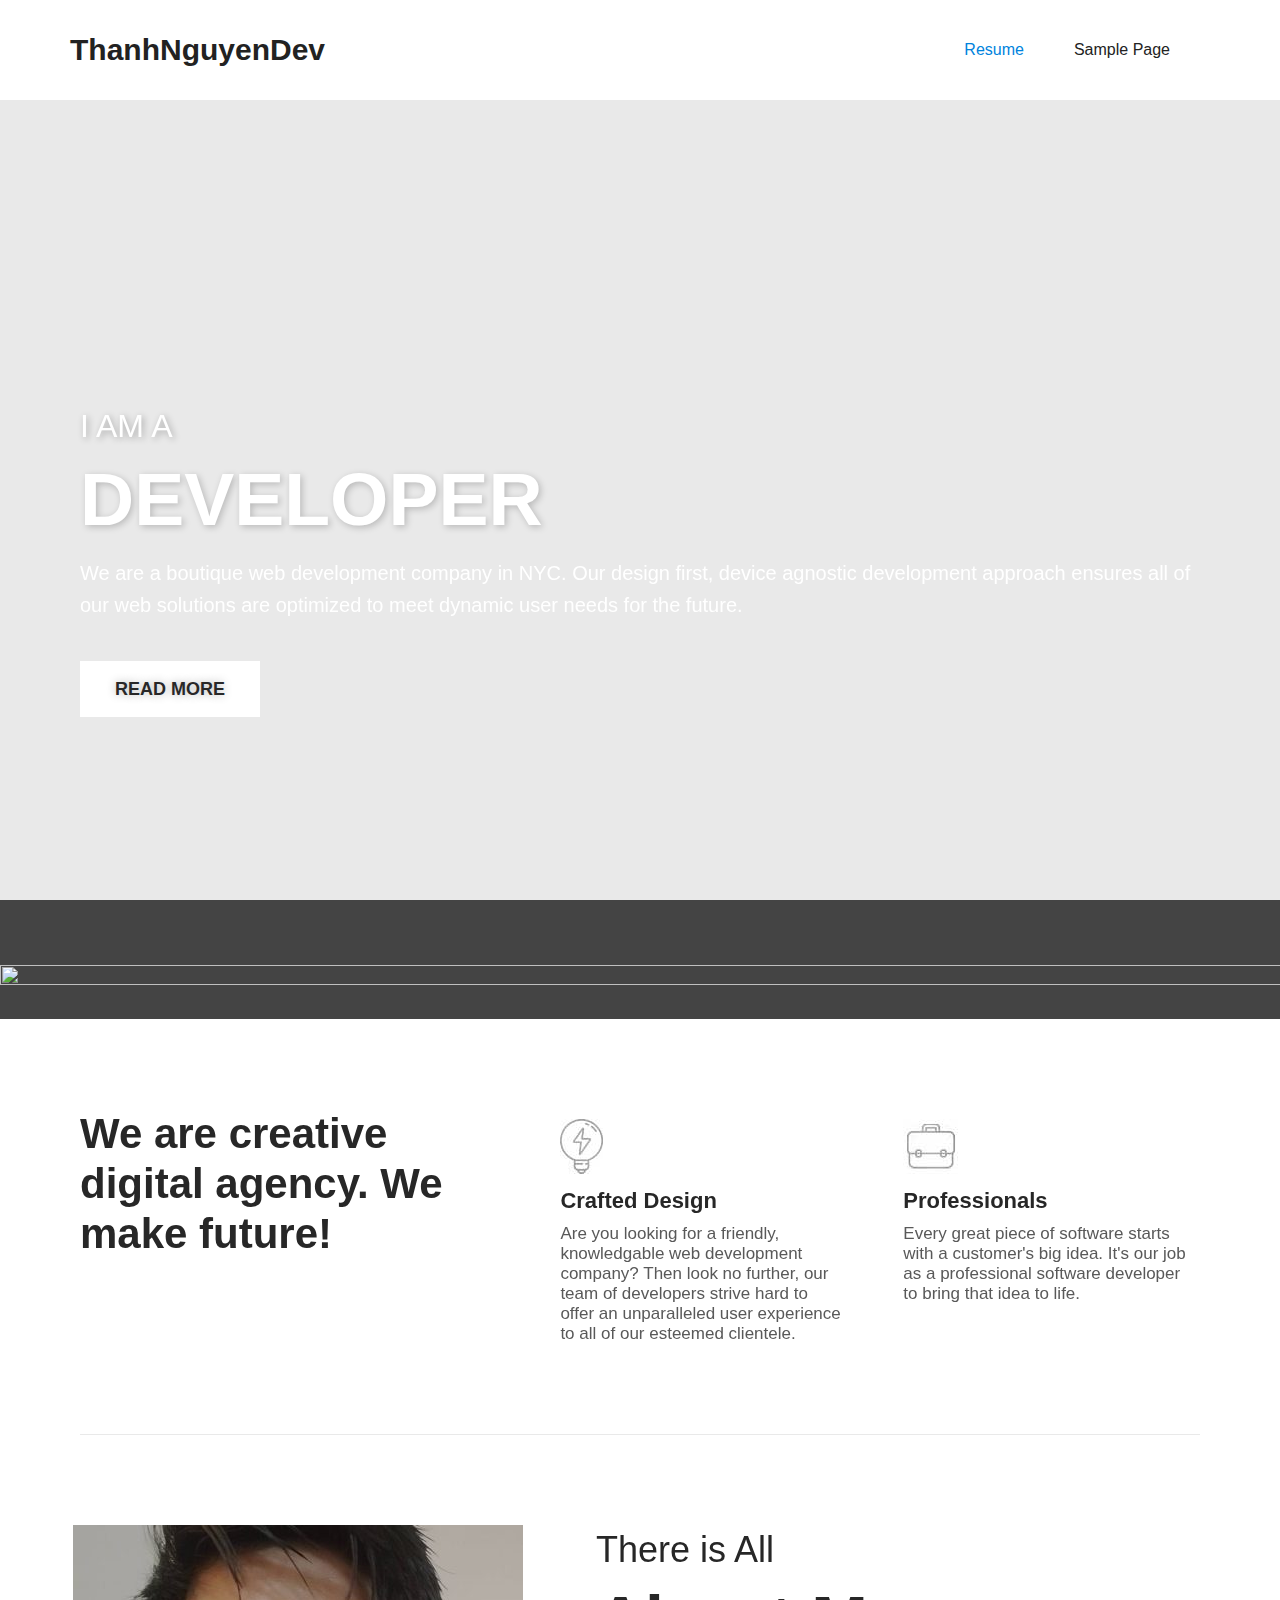
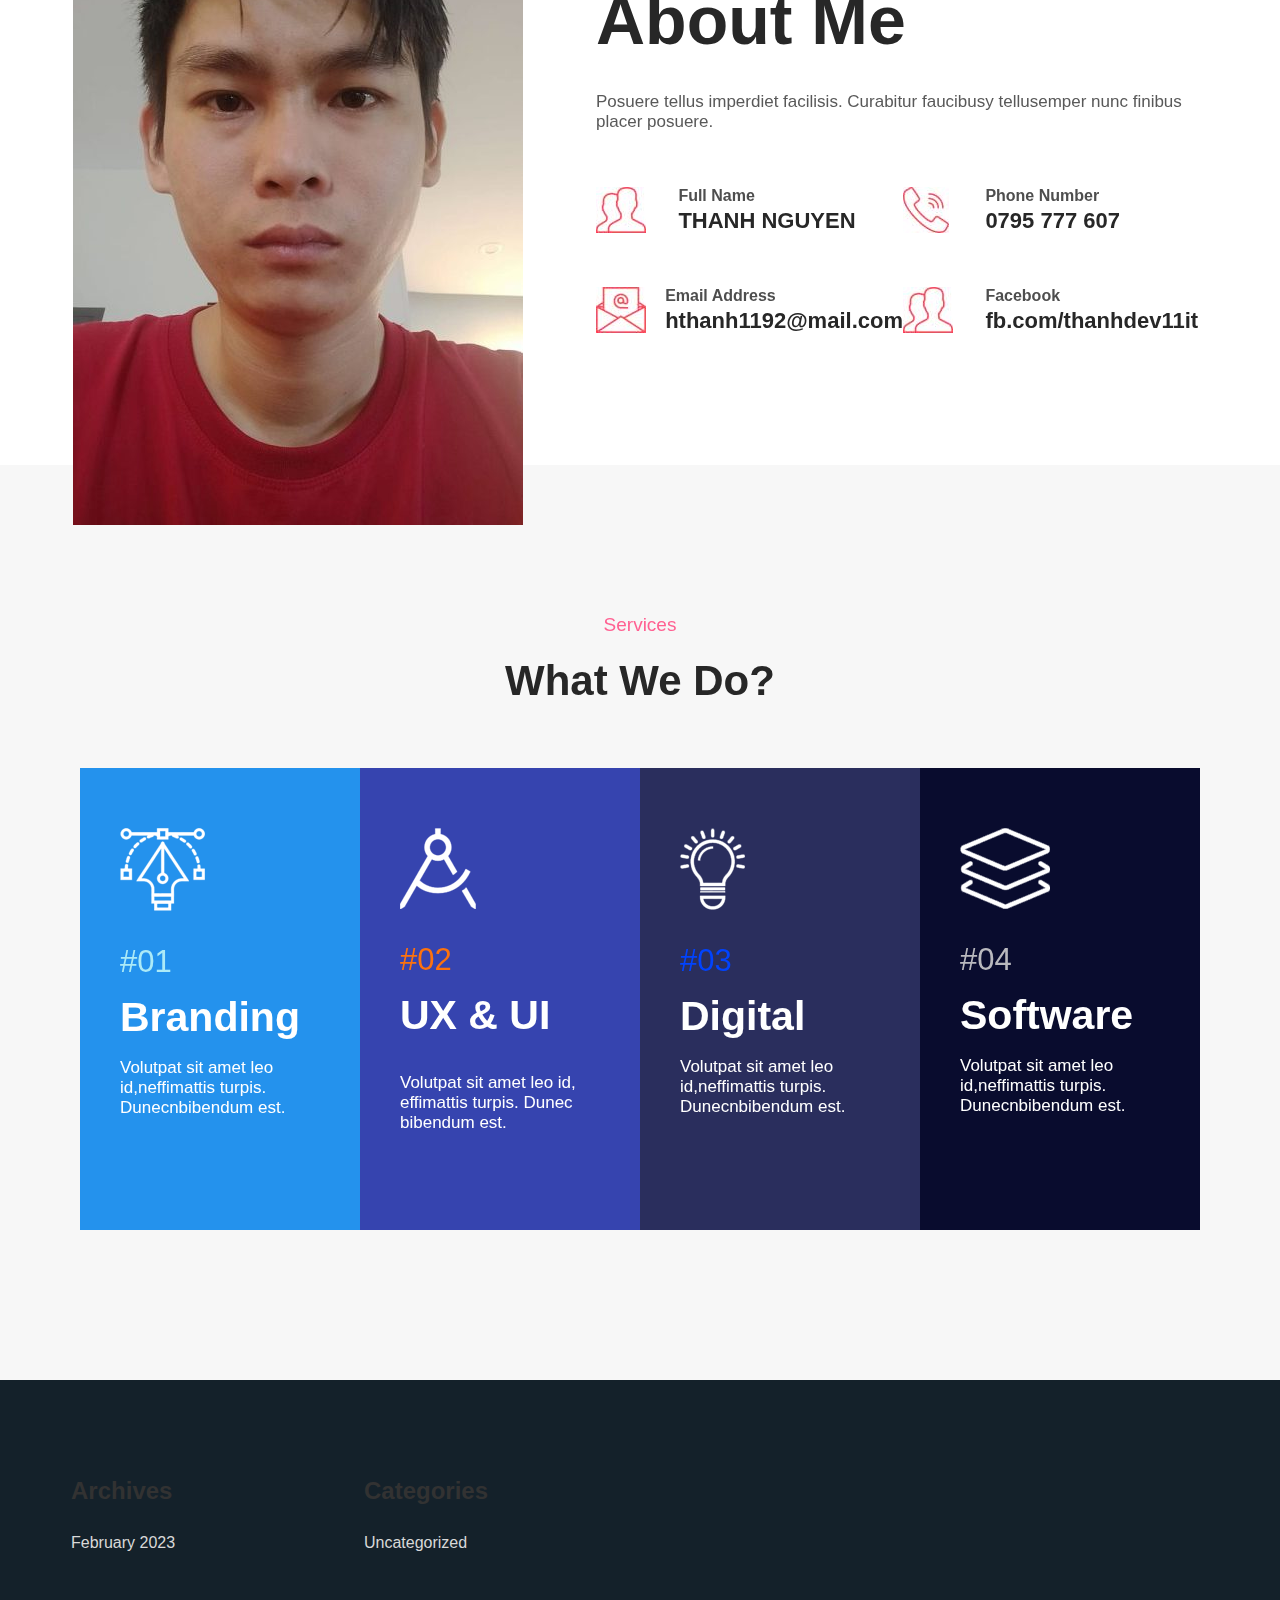
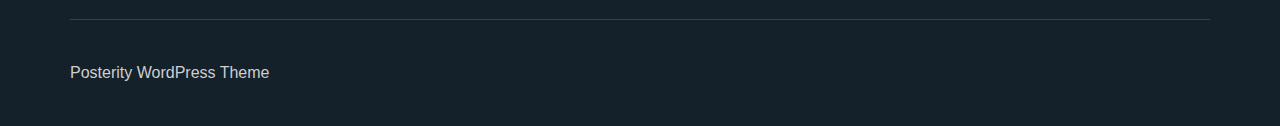
==== index.html @ 06caaecb "done" ====
<!DOCTYPE html>
<!-- saved from url=(0037)http://localhost:8080/nguyenhuuthanh/ -->
<html class="js wf-poppins-n4-active wf-active show-scroll mdl-js" lang="en-US"><!--<![endif]--><head><meta http-equiv="Content-Type" content="text/html; charset=UTF-8">


<meta name="viewport" content="width=device-width,initial-scale=1">
<meta http-equiv="X-UA-Compatible" content="IE=edge">
<link rel="profile" href="https://gmpg.org/xfn/11">
<title>ThanhNguyenDev</title>
<meta name="robots" content="max-image-preview:large">
<link href="https://fonts.gstatic.com/" crossorigin="" rel="preconnect">
<link rel="alternate" type="application/rss+xml" title="ThanhNguyenDev » Feed" href="http://localhost:8080/nguyenhuuthanh/feed/">
<link rel="alternate" type="application/rss+xml" title="ThanhNguyenDev » Comments Feed" href="http://localhost:8080/nguyenhuuthanh/comments/feed/">
<script src="./index_files/webfontloader.min.js" type="text/javascript" async=""></script><script type="text/javascript">
window._wpemojiSettings = {"baseUrl":"https:\/\/s.w.org\/images\/core\/emoji\/14.0.0\/72x72\/","ext":".png","svgUrl":"https:\/\/s.w.org\/images\/core\/emoji\/14.0.0\/svg\/","svgExt":".svg","source":{"concatemoji":"http:\/\/localhost:8080\/nguyenhuuthanh\/wp-includes\/js\/wp-emoji-release.min.js?ver=6.1.1"}};
/*! This file is auto-generated */
!function(e,a,t){var n,r,o,i=a.createElement("canvas"),p=i.getContext&&i.getContext("2d");function s(e,t){var a=String.fromCharCode,e=(p.clearRect(0,0,i.width,i.height),p.fillText(a.apply(this,e),0,0),i.toDataURL());return p.clearRect(0,0,i.width,i.height),p.fillText(a.apply(this,t),0,0),e===i.toDataURL()}function c(e){var t=a.createElement("script");t.src=e,t.defer=t.type="text/javascript",a.getElementsByTagName("head")[0].appendChild(t)}for(o=Array("flag","emoji"),t.supports={everything:!0,everythingExceptFlag:!0},r=0;r<o.length;r++)t.supports[o[r]]=function(e){if(p&&p.fillText)switch(p.textBaseline="top",p.font="600 32px Arial",e){case"flag":return s([127987,65039,8205,9895,65039],[127987,65039,8203,9895,65039])?!1:!s([55356,56826,55356,56819],[55356,56826,8203,55356,56819])&&!s([55356,57332,56128,56423,56128,56418,56128,56421,56128,56430,56128,56423,56128,56447],[55356,57332,8203,56128,56423,8203,56128,56418,8203,56128,56421,8203,56128,56430,8203,56128,56423,8203,56128,56447]);case"emoji":return!s([129777,127995,8205,129778,127999],[129777,127995,8203,129778,127999])}return!1}(o[r]),t.supports.everything=t.supports.everything&&t.supports[o[r]],"flag"!==o[r]&&(t.supports.everythingExceptFlag=t.supports.everythingExceptFlag&&t.supports[o[r]]);t.supports.everythingExceptFlag=t.supports.everythingExceptFlag&&!t.supports.flag,t.DOMReady=!1,t.readyCallback=function(){t.DOMReady=!0},t.supports.everything||(n=function(){t.readyCallback()},a.addEventListener?(a.addEventListener("DOMContentLoaded",n,!1),e.addEventListener("load",n,!1)):(e.attachEvent("onload",n),a.attachEvent("onreadystatechange",function(){"complete"===a.readyState&&t.readyCallback()})),(e=t.source||{}).concatemoji?c(e.concatemoji):e.wpemoji&&e.twemoji&&(c(e.twemoji),c(e.wpemoji)))}(window,document,window._wpemojiSettings);
</script><script src="./index_files/wp-emoji-release.min.js" type="text/javascript" defer=""></script>
<style type="text/css">
img.wp-smiley,
img.emoji {
	display: inline !important;
	border: none !important;
	box-shadow: none !important;
	height: 1em !important;
	width: 1em !important;
	margin: 0 0.07em !important;
	vertical-align: -0.1em !important;
	background: none !important;
	padding: 0 !important;
}
</style>
	<link rel="stylesheet" id="wp-block-library-css" href="./index_files/style.min.css" type="text/css" media="all">
<link rel="stylesheet" id="classic-theme-styles-css" href="./index_files/classic-themes.min.css" type="text/css" media="all">
<style id="global-styles-inline-css" type="text/css">
body{--wp--preset--color--black: #000000;--wp--preset--color--cyan-bluish-gray: #abb8c3;--wp--preset--color--white: #ffffff;--wp--preset--color--pale-pink: #f78da7;--wp--preset--color--vivid-red: #cf2e2e;--wp--preset--color--luminous-vivid-orange: #ff6900;--wp--preset--color--luminous-vivid-amber: #fcb900;--wp--preset--color--light-green-cyan: #7bdcb5;--wp--preset--color--vivid-green-cyan: #00d084;--wp--preset--color--pale-cyan-blue: #8ed1fc;--wp--preset--color--vivid-cyan-blue: #0693e3;--wp--preset--color--vivid-purple: #9b51e0;--wp--preset--gradient--vivid-cyan-blue-to-vivid-purple: linear-gradient(135deg,rgba(6,147,227,1) 0%,rgb(155,81,224) 100%);--wp--preset--gradient--light-green-cyan-to-vivid-green-cyan: linear-gradient(135deg,rgb(122,220,180) 0%,rgb(0,208,130) 100%);--wp--preset--gradient--luminous-vivid-amber-to-luminous-vivid-orange: linear-gradient(135deg,rgba(252,185,0,1) 0%,rgba(255,105,0,1) 100%);--wp--preset--gradient--luminous-vivid-orange-to-vivid-red: linear-gradient(135deg,rgba(255,105,0,1) 0%,rgb(207,46,46) 100%);--wp--preset--gradient--very-light-gray-to-cyan-bluish-gray: linear-gradient(135deg,rgb(238,238,238) 0%,rgb(169,184,195) 100%);--wp--preset--gradient--cool-to-warm-spectrum: linear-gradient(135deg,rgb(74,234,220) 0%,rgb(151,120,209) 20%,rgb(207,42,186) 40%,rgb(238,44,130) 60%,rgb(251,105,98) 80%,rgb(254,248,76) 100%);--wp--preset--gradient--blush-light-purple: linear-gradient(135deg,rgb(255,206,236) 0%,rgb(152,150,240) 100%);--wp--preset--gradient--blush-bordeaux: linear-gradient(135deg,rgb(254,205,165) 0%,rgb(254,45,45) 50%,rgb(107,0,62) 100%);--wp--preset--gradient--luminous-dusk: linear-gradient(135deg,rgb(255,203,112) 0%,rgb(199,81,192) 50%,rgb(65,88,208) 100%);--wp--preset--gradient--pale-ocean: linear-gradient(135deg,rgb(255,245,203) 0%,rgb(182,227,212) 50%,rgb(51,167,181) 100%);--wp--preset--gradient--electric-grass: linear-gradient(135deg,rgb(202,248,128) 0%,rgb(113,206,126) 100%);--wp--preset--gradient--midnight: linear-gradient(135deg,rgb(2,3,129) 0%,rgb(40,116,252) 100%);--wp--preset--duotone--dark-grayscale: url('#wp-duotone-dark-grayscale');--wp--preset--duotone--grayscale: url('#wp-duotone-grayscale');--wp--preset--duotone--purple-yellow: url('#wp-duotone-purple-yellow');--wp--preset--duotone--blue-red: url('#wp-duotone-blue-red');--wp--preset--duotone--midnight: url('#wp-duotone-midnight');--wp--preset--duotone--magenta-yellow: url('#wp-duotone-magenta-yellow');--wp--preset--duotone--purple-green: url('#wp-duotone-purple-green');--wp--preset--duotone--blue-orange: url('#wp-duotone-blue-orange');--wp--preset--font-size--small: 13px;--wp--preset--font-size--medium: 20px;--wp--preset--font-size--large: 36px;--wp--preset--font-size--x-large: 42px;--wp--preset--spacing--20: 0.44rem;--wp--preset--spacing--30: 0.67rem;--wp--preset--spacing--40: 1rem;--wp--preset--spacing--50: 1.5rem;--wp--preset--spacing--60: 2.25rem;--wp--preset--spacing--70: 3.38rem;--wp--preset--spacing--80: 5.06rem;}:where(.is-layout-flex){gap: 0.5em;}body .is-layout-flow > .alignleft{float: left;margin-inline-start: 0;margin-inline-end: 2em;}body .is-layout-flow > .alignright{float: right;margin-inline-start: 2em;margin-inline-end: 0;}body .is-layout-flow > .aligncenter{margin-left: auto !important;margin-right: auto !important;}body .is-layout-constrained > .alignleft{float: left;margin-inline-start: 0;margin-inline-end: 2em;}body .is-layout-constrained > .alignright{float: right;margin-inline-start: 2em;margin-inline-end: 0;}body .is-layout-constrained > .aligncenter{margin-left: auto !important;margin-right: auto !important;}body .is-layout-constrained > :where(:not(.alignleft):not(.alignright):not(.alignfull)){max-width: var(--wp--style--global--content-size);margin-left: auto !important;margin-right: auto !important;}body .is-layout-constrained > .alignwide{max-width: var(--wp--style--global--wide-size);}body .is-layout-flex{display: flex;}body .is-layout-flex{flex-wrap: wrap;align-items: center;}body .is-layout-flex > *{margin: 0;}:where(.wp-block-columns.is-layout-flex){gap: 2em;}.has-black-color{color: var(--wp--preset--color--black) !important;}.has-cyan-bluish-gray-color{color: var(--wp--preset--color--cyan-bluish-gray) !important;}.has-white-color{color: var(--wp--preset--color--white) !important;}.has-pale-pink-color{color: var(--wp--preset--color--pale-pink) !important;}.has-vivid-red-color{color: var(--wp--preset--color--vivid-red) !important;}.has-luminous-vivid-orange-color{color: var(--wp--preset--color--luminous-vivid-orange) !important;}.has-luminous-vivid-amber-color{color: var(--wp--preset--color--luminous-vivid-amber) !important;}.has-light-green-cyan-color{color: var(--wp--preset--color--light-green-cyan) !important;}.has-vivid-green-cyan-color{color: var(--wp--preset--color--vivid-green-cyan) !important;}.has-pale-cyan-blue-color{color: var(--wp--preset--color--pale-cyan-blue) !important;}.has-vivid-cyan-blue-color{color: var(--wp--preset--color--vivid-cyan-blue) !important;}.has-vivid-purple-color{color: var(--wp--preset--color--vivid-purple) !important;}.has-black-background-color{background-color: var(--wp--preset--color--black) !important;}.has-cyan-bluish-gray-background-color{background-color: var(--wp--preset--color--cyan-bluish-gray) !important;}.has-white-background-color{background-color: var(--wp--preset--color--white) !important;}.has-pale-pink-background-color{background-color: var(--wp--preset--color--pale-pink) !important;}.has-vivid-red-background-color{background-color: var(--wp--preset--color--vivid-red) !important;}.has-luminous-vivid-orange-background-color{background-color: var(--wp--preset--color--luminous-vivid-orange) !important;}.has-luminous-vivid-amber-background-color{background-color: var(--wp--preset--color--luminous-vivid-amber) !important;}.has-light-green-cyan-background-color{background-color: var(--wp--preset--color--light-green-cyan) !important;}.has-vivid-green-cyan-background-color{background-color: var(--wp--preset--color--vivid-green-cyan) !important;}.has-pale-cyan-blue-background-color{background-color: var(--wp--preset--color--pale-cyan-blue) !important;}.has-vivid-cyan-blue-background-color{background-color: var(--wp--preset--color--vivid-cyan-blue) !important;}.has-vivid-purple-background-color{background-color: var(--wp--preset--color--vivid-purple) !important;}.has-black-border-color{border-color: var(--wp--preset--color--black) !important;}.has-cyan-bluish-gray-border-color{border-color: var(--wp--preset--color--cyan-bluish-gray) !important;}.has-white-border-color{border-color: var(--wp--preset--color--white) !important;}.has-pale-pink-border-color{border-color: var(--wp--preset--color--pale-pink) !important;}.has-vivid-red-border-color{border-color: var(--wp--preset--color--vivid-red) !important;}.has-luminous-vivid-orange-border-color{border-color: var(--wp--preset--color--luminous-vivid-orange) !important;}.has-luminous-vivid-amber-border-color{border-color: var(--wp--preset--color--luminous-vivid-amber) !important;}.has-light-green-cyan-border-color{border-color: var(--wp--preset--color--light-green-cyan) !important;}.has-vivid-green-cyan-border-color{border-color: var(--wp--preset--color--vivid-green-cyan) !important;}.has-pale-cyan-blue-border-color{border-color: var(--wp--preset--color--pale-cyan-blue) !important;}.has-vivid-cyan-blue-border-color{border-color: var(--wp--preset--color--vivid-cyan-blue) !important;}.has-vivid-purple-border-color{border-color: var(--wp--preset--color--vivid-purple) !important;}.has-vivid-cyan-blue-to-vivid-purple-gradient-background{background: var(--wp--preset--gradient--vivid-cyan-blue-to-vivid-purple) !important;}.has-light-green-cyan-to-vivid-green-cyan-gradient-background{background: var(--wp--preset--gradient--light-green-cyan-to-vivid-green-cyan) !important;}.has-luminous-vivid-amber-to-luminous-vivid-orange-gradient-background{background: var(--wp--preset--gradient--luminous-vivid-amber-to-luminous-vivid-orange) !important;}.has-luminous-vivid-orange-to-vivid-red-gradient-background{background: var(--wp--preset--gradient--luminous-vivid-orange-to-vivid-red) !important;}.has-very-light-gray-to-cyan-bluish-gray-gradient-background{background: var(--wp--preset--gradient--very-light-gray-to-cyan-bluish-gray) !important;}.has-cool-to-warm-spectrum-gradient-background{background: var(--wp--preset--gradient--cool-to-warm-spectrum) !important;}.has-blush-light-purple-gradient-background{background: var(--wp--preset--gradient--blush-light-purple) !important;}.has-blush-bordeaux-gradient-background{background: var(--wp--preset--gradient--blush-bordeaux) !important;}.has-luminous-dusk-gradient-background{background: var(--wp--preset--gradient--luminous-dusk) !important;}.has-pale-ocean-gradient-background{background: var(--wp--preset--gradient--pale-ocean) !important;}.has-electric-grass-gradient-background{background: var(--wp--preset--gradient--electric-grass) !important;}.has-midnight-gradient-background{background: var(--wp--preset--gradient--midnight) !important;}.has-small-font-size{font-size: var(--wp--preset--font-size--small) !important;}.has-medium-font-size{font-size: var(--wp--preset--font-size--medium) !important;}.has-large-font-size{font-size: var(--wp--preset--font-size--large) !important;}.has-x-large-font-size{font-size: var(--wp--preset--font-size--x-large) !important;}
.wp-block-navigation a:where(:not(.wp-element-button)){color: inherit;}
:where(.wp-block-columns.is-layout-flex){gap: 2em;}
.wp-block-pullquote{font-size: 1.5em;line-height: 1.6;}
</style>
<link rel="stylesheet" id="templaters-css" href="./index_files/templaters.css" type="text/css" media="all">
<link rel="stylesheet" id="elementor-icons-css" href="./index_files/elementor-icons.min.css" type="text/css" media="all">
<link rel="stylesheet" id="elementor-frontend-css" href="./index_files/frontend-lite.min.css" type="text/css" media="all">
<link rel="stylesheet" id="swiper-css" href="./index_files/swiper.min.css" type="text/css" media="all">
<link rel="stylesheet" id="elementor-post-5-css" href="./index_files/post-5.css" type="text/css" media="all">
<link rel="stylesheet" id="elementor-global-css" href="./index_files/global.css" type="text/css" media="all">
<link rel="stylesheet" id="elementor-post-21-css" href="./index_files/post-21.css" type="text/css" media="all">
<link rel="stylesheet" id="jquery-lightgallery-transitions-css" href="./index_files/lg-transitions.min.css" type="text/css" media="all">
<link rel="stylesheet" id="jquery-lightgallery-css" href="./index_files/lightgallery.min.css" type="text/css" media="all">
<link rel="stylesheet" id="font-awesome-css" href="./index_files/font-awesome.min.css" type="text/css" media="all">
<link rel="stylesheet" id="a13-icomoon-css" href="./index_files/icomoon.css" type="text/css" media="all">
<link rel="stylesheet" id="posterity-a13-main-style-css" href="./index_files/style.css" type="text/css" media="all">
<style id="posterity-a13-user-css-inline-css" type="text/css">
#preloader{background-image:none;background-size:cover;background-repeat:no-repeat;background-position:50% 50%}.indicator .pace-activity{display:block;position:absolute;z-index:2000;top:0;left:50%;margin-left:-40px;width:80px;height:80px;transition:transform 0.3s}.indicator .pace-activity:before,.indicator .pace-activity:after{position:absolute;top:0;left:50%;display:block;border:5px solid transparent;border-radius:50%;content:''}.indicator .pace-activity:before{margin-left:-40px;width:80px;height:80px;border-right-color:rgba(0,131,221,1);border-left-color:rgba(0,131,221,1);-webkit-animation:pace-rotation 3s linear infinite;animation:pace-rotation 3s linear infinite}.indicator .pace-activity:after{top:20px;margin-left:-20px;width:40px;height:40px;border-top-color:rgba(0,131,221,1);border-bottom-color:rgba(0,131,221,1);-webkit-animation:pace-rotation 1s linear infinite;animation:pace-rotation 1s linear infinite}@-webkit-keyframes pace-rotation{0%{-webkit-transform:rotate(0deg)}100%{-webkit-transform:rotate(359deg)}}@keyframes pace-rotation{0%{transform:rotate(0deg)}100%{transform:rotate(359deg)}}a{color:rgba(31,31,31,1)}a:hover{color:rgba(86,86,86,1)}body{cursor:auto}.page-background{background-color:#e9e9e9;background-image:none;background-size:cover;background-repeat:no-repeat;background-position:50% 50%}.default404 .page-background{background-image:none}.password-protected .page-background{background-image:none}#basket-menu{background-color:rgba(255,255,255,1)}#basket-menu,#basket-menu .widget{font-size:13px}#side-menu{background-color:rgba(255,255,255,1)}#side-menu,#side-menu .widget{font-size:12px}.site-layout-boxed #mid{}.theme-borders div{}.lg-backdrop{}.lg-toolbar,.lg-sub-html .customHtml h4,.lg-sub-html .customHtml .description,.lg-actions .lg-next,.lg-actions .lg-prev{}.lg-toolbar .lg-icon,.lg-actions .lg-next,.lg-actions .lg-prev{}.lg-toolbar .lg-icon:hover,.lg-actions .lg-next:hover,.lg-actions .lg-prev:hover{}#lg-counter,.lg-sub-html,.customHtml > h4{}.lg-outer .lg-thumb-outer,.lg-outer .lg-toogle-thumb{}.lg-outer .lg-thumb-item{}.lg-outer .lg-thumb-item:hover{}h1,h2,h3,h4,h5,h6,h1 a,h2 a,h3 a,h4 a,h5 a,h6 a,.page-title,.widget .title{color:rgba(50,50,50,1);font-family:Poppins,sans-serif;letter-spacing:normal;word-spacing:normal;font-weight:bold;text-transform:none}h1 a:hover,h2 a:hover,h3 a:hover,h4 a:hover,h5 a:hover,h6 a:hover,.post .post-title a:hover,.post a.post-title:hover{color:rgba(100,100,100,1)}input[type="submit"],form button,.posts-nav a span,.woocommerce #respond input#submit,.woocommerce a.button,.woocommerce button.button,.woocommerce input.button,ul.products .product-meta .product_name{font-family:Poppins,sans-serif;letter-spacing:normal;word-spacing:normal}ul.top-menu,#menu-overlay{font-family:Poppins,sans-serif}ul.top-menu li,#menu-overlay li{letter-spacing:normal;word-spacing:normal}html,input,select,textarea{font-family:Poppins,sans-serif;letter-spacing:normal;word-spacing:normal}#header-tools .tool,#header-tools .tool a{color:rgba(34,34,34,1)}#header-tools .tool:hover,#header-tools .tool a:hover,#header-tools .tool.highlight,#header-tools .tool.active{color:rgba(0,131,221,1)}.tools_button{font-size:12px;font-weight:bold;color:rgba(34,34,34,1);background-color:rgba(0,0,0,0)}.tools_button:hover{color:rgba(0,131,221,1);background-color:rgba(0,0,0,0)}#header-tools .languages{background-color:rgba(255,255,255,1)}.hamburger i,.hamburger i::before,.hamburger i::after{background-color:rgba(34,34,34,1)}.hamburger.active i,.hamburger.active i::before,.hamburger.active i::after,.hamburger:hover i,.hamburger:hover i::before,.hamburger:hover i::after{background-color:rgba(0,131,221,1)}#header-tools #mobile-menu-opener{}#header-tools #basket-menu-switch{}#header-tools #search-button{}#header-tools #side-menu-switch{}#header-tools #menu-overlay-switch{}#header{background-color:rgba(255,255,255,1);box-shadow:none;background-image:none}#header:hover{background-color:rgba(255,255,255,1)}#header.a13-horizontal{border-bottom:none}.header-type-multi_line .bottom-head{background-color:rgba(255,255,255,1)}.header-horizontal #header .head,.top-bar-container .top-bar{}#header.a13-horizontal,.top-bar-container,.header-type-multi_line .bottom-head{border-color:rgba(58,58,58,0.06)}.a13-horizontal #header-tools::before,.a13-horizontal .head .socials::before,.top-bar .language-switcher li::before{background-color:rgba(58,58,58,0.06)}a.logo{color:rgba(34,34,34,1);font-size:30px;font-weight:bold;font-family:Poppins,sans-serif;letter-spacing:normal;word-spacing:normal;padding-top:30px;padding-bottom:30px}a.logo img{}a.normal-logo{}a.logo:hover{color:rgba(34,34,34,1)}a.logo.image-logo{opacity:1.00}a.logo.image-logo:hover{opacity:0.50;}.header-horizontal .logo-container{}.header-variant-one_line_centered .logo-container,.header-horizontal .logo-container a.logo{}.header-variant-one_line_centered.sticky-values .logo-container.shield{-webkit-transform:translate(-50%,-%);-ms-transform:translate(-50%,-%);transform:translate(-50%,-%)}.header-variant-one_line_centered.sticky-hide .logo-container.shield,.header-variant-one_line_centered.hide-until-scrolled-to .logo-container.shield{-webkit-transform:translate(-50%,-102%);-ms-transform:translate(-50%,-102%);transform:translate(-50%,-102%)}.header-variant-one_line_centered .logo-container.shield:hover{-webkit-transform:translate(-50%,0);-ms-transform:translate(-50%,0);transform:translate(-50%,0)}.header-variant-one_line_centered .menu-cell{width:70%}.header-variant-one_line_centered .socials-cell,.header-variant-one_line_centered .tools-cell{width:15%}.header-variant-one_line_centered .menu-cell .top-menu{width:50%;width:calc(50% - 100px)}.header-variant-one_line_centered .logo-container.shield{padding-left:0;padding-right:0}.header-variant-one_line_centered .logo-container .scaling-svg-container path{}@media only screen and (max-width:1024px){a.logo{padding-top:15px;padding-bottom:15px}.header-horizontal .logo-container{}	.header-variant-one_line_centered .logo-container,.header-horizontal .logo-container a.logo{}	.header-variant-one_line_centered .logo-container.shield,.header-variant-one_line_centered.sticky-values .logo-container.shield{-webkit-transform:translate(-50%,-%);-ms-transform:translate(-50%,-%);transform:translate(-50%,-%)}.header-variant-one_line_centered.sticky-hide .logo-container.shield,.mobile-menu-open .header-variant-one_line_centered .logo-container.shield,.header-variant-one_line_centered.hide-until-scrolled-to .logo-container.shield{-webkit-transform:translate(-50%,-102%);-ms-transform:translate(-50%,-102%);transform:translate(-50%,-102%)}.header-variant-one_line_centered .logo-container.shield:hover{-webkit-transform:translate(-50%,0);-ms-transform:translate(-50%,0);transform:translate(-50%,0)}.header-variant-one_line_centered .menu-cell{}	.header-variant-one_line_centered .menu-cell .top-menu{width:50%;width:calc(50% - 100px)}}.top-menu ul{background-color:rgba(255,255,255,1);background-color:rgba(255,255,255,1);background-color:rgba(255,255,255,1)}.mega-menu > ul > li::before{background-color:rgba(240,240,240,1)}.top-menu > li > a,.top-menu > li > span.title,.top-menu .mega-menu > ul > li > span.title,.top-menu .mega-menu > ul > li > a{font-size:16px;font-weight:normal;text-transform:none}.top-menu li a,.top-menu li span.title{color:rgba(34,34,34,1)}.top-menu i.sub-mark{color:rgba(34,34,34,1)}.top-menu > li:hover,.top-menu > li.open,.top-menu > li.current-menu-item,.top-menu > li.current-menu-ancestor{background-color:rgba(0,0,0,0);}.top-menu > li > a:hover,.top-menu > li.menu-parent-item:hover > span.title,.top-menu > li.open > a,.top-menu > li.open > span.title,.top-menu > li.current_page_item > a,.top-menu > li.current_page_item > span.title,.top-menu > li.current-menu-item > a,.top-menu > li.current-menu-ancestor > a,.top-menu > li.current-menu-item > span.title,.top-menu > li.current-menu-ancestor > span.title,.menu-container:focus{color:rgba(0,131,221,1)}.top-menu li.menu-parent-item:hover > span.title + i.sub-mark,.top-menu i.sub-mark:hover,.top-menu li.open > i.sub-mark{color:rgba(0,131,221,1)}.top-menu.with-effect > li > a span::before,.top-menu.with-effect > li > a span::after,.top-menu.with-effect > li > span.title span::before,.top-menu.with-effect > li > span.title span::after,.top-menu.with-effect > li > a em::before,.top-menu.with-effect > li > a em::after,.top-menu.with-effect > li > span.title em::before,.top-menu.with-effect > li > span.title em::after{background-color:rgba(0,131,221,1)}.top-menu .mega-menu > ul > li > span.title,.top-menu .mega-menu > ul > li > a{color:rgba(153,153,153,1)}.top-menu .mega-menu > ul > li:hover > span.title,.top-menu .mega-menu > ul > li:hover > a,.top-menu .mega-menu > ul > li.current-menu-item > span.title,.top-menu .mega-menu > ul > li.current-menu-item > a,.top-menu .mega-menu > ul > li.current-menu-ancestor > span.title,.top-menu .mega-menu > ul > li.current-menu-ancestor > a{color:rgba(0,131,221,1)}.top-menu li li a,.top-menu li li span.title{font-size:16px;font-weight:normal;text-transform:none;color:rgba(153,153,153,1)}.top-menu li li:hover > a,.top-menu li li:hover > span.title,.top-menu li li.menu-parent-item:hover > span.title,.top-menu li li.open > a,.top-menu li li.open > span.title,.top-menu li li.current-menu-item > a,.top-menu li li.current-menu-ancestor > a,.top-menu li li.current-menu-item > span.title,.top-menu li li.current-menu-ancestor > span.title{color:rgba(0,131,221,1);}.top-menu li li i.sub-mark{color:rgba(153,153,153,1)}.top-menu li li.menu-parent-item:hover > span.title + i.sub-mark,.top-menu li li i.sub-mark:hover,.top-menu li li.open > i.sub-mark{color:rgba(0,131,221,1)}@media only screen and (max-width:1024px){.mobile-menu .navigation-bar .menu-container{background-color:rgba(245,245,245,1)}.header-vertical .logo-container .logo{}}@media only screen and (min-width:1025px){.header-vertical .top-menu li a,.header-vertical .top-menu li span.title{}	.header-vertical .top-menu > li.hidden-icon > a,.header-vertical .top-menu > li.hidden-icon > span.title{}}#menu-overlay,#menu-overlay.eff-circle::before{}#menu-overlay ul a{}#menu-overlay ul a:hover{}.close-menu::before,.close-menu::after{}.top-bar-container{border-bottom:none}.top-bar-container a{}.top-bar-container a.current,.top-bar-container a:hover{}.top-bar .part1{}#header.a13-light-variant,#header.a13-light-variant:hover{box-shadow:0 0 12px rgba(0,0,0,0.09)}#header.a13-light-variant{border-color:}.a13-light-variant .top-bar-container,.header-type-multi_line.a13-light-variant .bottom-head{border-color:}.a13-light-variant #header-tools::before,.a13-light-variant .head .socials::before,.a13-light-variant .top-bar .language-switcher li::before{background-color:}.a13-light-variant.header-type-multi_line .bottom-head{}a.light-logo{}.a13-light-variant a.logo{}.a13-light-variant a.logo:hover{}.a13-light-variant .top-menu > li > a,.a13-light-variant .top-menu > li > span.title{}.a13-light-variant .top-menu > li:hover,.a13-light-variant .top-menu > li.open,.a13-light-variant .top-menu > li.current-menu-item,.a13-light-variant .top-menu > li.current-menu-ancestor{}.a13-light-variant .top-menu > li > a:hover,.a13-light-variant .top-menu > li.menu-parent-item:hover > span.title,.a13-light-variant .top-menu > li.open > a,.a13-light-variant .top-menu > li.open > span.title,.a13-light-variant .top-menu > li.current-menu-item > a,.a13-light-variant .top-menu > li.current-menu-ancestor > a,.a13-light-variant .top-menu > li.current-menu-item > span.title,.a13-light-variant .top-menu > li.current-menu-ancestor > span.title{}.a13-light-variant .top-menu > li > i.sub-mark{}.a13-light-variant .top-menu > li.menu-parent-item:hover > span.title + i.sub-mark,.a13-light-variant .top-menu > li > i.sub-mark:hover,.a13-light-variant .top-menu > li.open > i.sub-mark{}.a13-light-variant .top-menu.with-effect > li > a span::before,.a13-light-variant .top-menu.with-effect > li > a span::after,.a13-light-variant .top-menu.with-effect > li > span.title span::before,.a13-light-variant .top-menu.with-effect > li > span.title span::after,.a13-light-variant .top-menu.with-effect > li > a em::before,.a13-light-variant .top-menu.with-effect > li > a em::after,.a13-light-variant .top-menu.with-effect > li > span.title em::before,.a13-light-variant .top-menu.with-effect > li > span.title em::after{background-color:}.a13-light-variant #header-tools .tool,.a13-light-variant #header-tools .tool a{}.a13-light-variant #header-tools .tool:hover,.a13-light-variant #header-tools .tool a:hover,.a13-light-variant #header-tools .tool.highlight,.a13-light-variant #header-tools .tool.active{}.a13-light-variant .tools_button{}.a13-light-variant .tools_button:hover{}.a13-light-variant #header-tools .languages{}.a13-light-variant .hamburger i,.a13-light-variant .hamburger i::before,.a13-light-variant .hamburger i::after{}.a13-light-variant .hamburger.active i,.a13-light-variant .hamburger.active i::before,.a13-light-variant .hamburger.active i::after,.a13-light-variant .hamburger:hover i,.a13-light-variant .hamburger:hover i::before,.a13-light-variant .hamburger:hover i::after{}.a13-light-variant .top-bar-container{}.a13-light-variant .top-bar-container .part1 a,.a13-light-variant .top-bar-container .language-switcher a{}.a13-light-variant .top-bar-container .part1 a:hover,.a13-light-variant .top-bar-container .language-switcher a:hover,.a13-light-variant .top-bar-container .language-switcher a.current{}@media only screen and (max-width:1024px){.a13-light-variant.mobile-menu .navigation-bar .menu-container{}}#header.a13-dark-variant,#header.a13-dark-variant:hover{box-shadow:0 0 12px rgba(0,0,0,0.09)}#header.a13-dark-variant{border-color:}.a13-dark-variant .top-bar-container,.header-type-multi_line.a13-dark-variant .bottom-head{border-color:}.a13-dark-variant #header-tools::before,.a13-dark-variant .head .socials::before,.a13-dark-variant .top-bar .language-switcher li::before{background-color:}.a13-dark-variant.header-type-multi_line .bottom-head{}a.dark-logo{}.a13-dark-variant a.logo{}.a13-dark-variant a.logo:hover{}.a13-dark-variant .top-menu > li > a,.a13-dark-variant .top-menu > li > span.title{}.a13-dark-variant .top-menu > li:hover,.a13-dark-variant .top-menu > li.open,.a13-dark-variant .top-menu > li.current-menu-item,.a13-dark-variant .top-menu > li.current-menu-ancestor{}.a13-dark-variant .top-menu > li > a:hover,.a13-dark-variant .top-menu > li.menu-parent-item:hover > span.title,.a13-dark-variant .top-menu > li.open > a,.a13-dark-variant .top-menu > li.open > span.title,.a13-dark-variant .top-menu > li.current-menu-item > a,.a13-dark-variant .top-menu > li.current-menu-ancestor > a,.a13-dark-variant .top-menu > li.current-menu-item > span.title,.a13-dark-variant .top-menu > li.current-menu-ancestor > span.title{}.a13-dark-variant .top-menu > li > i.sub-mark{}.a13-dark-variant .top-menu > li.menu-parent-item:hover > span.title + i.sub-mark,.a13-dark-variant .top-menu > li > i.sub-mark:hover,.a13-dark-variant .top-menu > li.open > i.sub-mark{}.a13-dark-variant .top-menu.with-effect > li > a span::before,.a13-dark-variant .top-menu.with-effect > li > a span::after,.a13-dark-variant .top-menu.with-effect > li > span.title span::before,.a13-dark-variant .top-menu.with-effect > li > span.title span::after,.a13-dark-variant .top-menu.with-effect > li > a em::before,.a13-dark-variant .top-menu.with-effect > li > a em::after,.a13-dark-variant .top-menu.with-effect > li > span.title em::before,.a13-dark-variant .top-menu.with-effect > li > span.title em::after{background-color:}.a13-dark-variant #header-tools .tool,.a13-dark-variant #header-tools .tool a{}.a13-dark-variant #header-tools .tool:hover,.a13-dark-variant #header-tools .tool a:hover,.a13-dark-variant #header-tools .tool.highlight,.a13-dark-variant #header-tools .tool.active{}.a13-dark-variant .tools_button{}.a13-dark-variant .tools_button:hover{}.a13-dark-variant #header-tools .languages{}.a13-dark-variant .hamburger i,.a13-dark-variant .hamburger i::before,.a13-dark-variant .hamburger i::after{}.a13-dark-variant .hamburger.active i,.a13-dark-variant .hamburger.active i::before,.a13-dark-variant .hamburger.active i::after,.a13-dark-variant .hamburger:hover i,.a13-dark-variant .hamburger:hover i::before,.a13-dark-variant .hamburger:hover i::after{}.a13-dark-variant .top-bar-container{}.a13-dark-variant .top-bar-container .part1 a,.a13-dark-variant .top-bar-container .language-switcher a{}.a13-dark-variant .top-bar-container .part1 a:hover,.a13-dark-variant .top-bar-container .language-switcher a:hover,.a13-dark-variant .top-bar-container .language-switcher a.current{}@media only screen and (max-width:1024px){.a13-dark-variant.mobile-menu .navigation-bar .menu-container{}}#header.a13-sticky-variant,#header.a13-sticky-variant:hover{background-color:rgba(20,33,42,1);border-color:rgba(240,240,240,0.2);box-shadow:0 0 12px rgba(0,0,0,0.09)}.a13-sticky-variant .top-bar-container,.header-type-multi_line.a13-sticky-variant .bottom-head{border-color:rgba(240,240,240,0.2)}.a13-sticky-variant #header-tools::before,.a13-sticky-variant .head .socials::before,.a13-sticky-variant .top-bar .language-switcher li::before{background-color:rgba(240,240,240,0.2)}.a13-sticky-variant.header-type-multi_line .bottom-head{}a.sticky-logo{}.sticky-values a.logo{padding-top:25px;padding-bottom:25px}.header-horizontal .sticky-values .logo-container{}.header-variant-one_line_centered.sticky-values .logo-container,.header-horizontal .sticky-values .logo-container a.logo{}.header-variant-one_line_centered.sticky-values .menu-cell .top-menu{width:50%;width:calc(50% - 100px)}.a13-sticky-variant a.logo{color:rgba(255,255,255,1)}.a13-sticky-variant a.logo:hover{color:rgba(138,174,243,1)}.a13-sticky-variant .top-menu > li > a,.a13-sticky-variant .top-menu > li > span.title{color:rgba(240,240,240,1)}.a13-sticky-variant .top-menu > li:hover,.a13-sticky-variant .top-menu > li.open,.a13-sticky-variant .top-menu > li.current-menu-item,.a13-sticky-variant .top-menu > li.current-menu-ancestor{background-color:rgba(0,0,0,0);}.a13-sticky-variant .top-menu > li > a:hover,.a13-sticky-variant .top-menu > li.menu-parent-item:hover > span.title,.a13-sticky-variant .top-menu > li.open > a,.a13-sticky-variant .top-menu > li.open > span.title,.a13-sticky-variant .top-menu > li.current-menu-item > a,.a13-sticky-variant .top-menu > li.current-menu-ancestor > a,.a13-sticky-variant .top-menu > li.current-menu-item > span.title,.a13-sticky-variant .top-menu > li.current-menu-ancestor > span.title{color:rgba(138,174,243,1)}.a13-sticky-variant .top-menu > li > i.sub-mark{color:rgba(240,240,240,1)}.a13-sticky-variant .top-menu > li.menu-parent-item:hover > span.title + i.sub-mark,.a13-sticky-variant .top-menu > li > i.sub-mark:hover,.a13-sticky-variant .top-menu > li.open > i.sub-mark{color:rgba(138,174,243,1)}.a13-sticky-variant .top-menu.with-effect > li > a span::before,.a13-sticky-variant .top-menu.with-effect > li > a span::after,.a13-sticky-variant .top-menu.with-effect > li > span.title span::before,.a13-sticky-variant .top-menu.with-effect > li > span.title span::after,.a13-sticky-variant .top-menu.with-effect > li > a em::before,.a13-sticky-variant .top-menu.with-effect > li > a em::after,.a13-sticky-variant .top-menu.with-effect > li > span.title em::before,.a13-sticky-variant .top-menu.with-effect > li > span.title em::after{background-color:rgba(138,174,243,1)}.a13-sticky-variant #header-tools .tool,.a13-sticky-variant #header-tools .tool a{color:rgba(240,240,240,1)}.a13-sticky-variant #header-tools .tool:hover,.a13-sticky-variant #header-tools .tool a:hover,.a13-sticky-variant #header-tools .tool.highlight,.a13-sticky-variant #header-tools .tool.active{color:rgba(0,131,221,1)}.a13-sticky-variant .hamburger i,.a13-sticky-variant .hamburger i::before,.a13-sticky-variant .hamburger i::after{background-color:rgba(240,240,240,1)}.a13-sticky-variant .hamburger.active i,.a13-sticky-variant .hamburger.active i::before,.a13-sticky-variant .hamburger.active i::after,.a13-sticky-variant .hamburger:hover i,.a13-sticky-variant .hamburger:hover i::before,.a13-sticky-variant .hamburger:hover i::after{background-color:rgba(0,131,221,1)}.a13-sticky-variant .tools_button{color:rgba(240,240,240,1);background-color:rgba(0,0,0,0);border-color:rgba(240,240,240,1)}.a13-sticky-variant .tools_button:hover{color:rgba(0,131,221,1);background-color:rgba(0,0,0,0);border-color:rgba(138,174,243,1)}.a13-sticky-variant #header-tools .languages{background-color:rgba(20,33,42,1)}.a13-sticky-variant .top-bar-container{}.a13-sticky-variant .top-bar-container .part1 a,.a13-sticky-variant .top-bar-container .language-switcher a{}.a13-sticky-variant .top-bar-container .part1 a:hover,.a13-sticky-variant .top-bar-container .language-switcher a:hover,.a13-sticky-variant .top-bar-container .language-switcher a.current{}@media only screen and (max-width:1024px){.a13-sticky-variant.mobile-menu .navigation-bar .menu-container{background-color:rgba(20,33,42,1)}.sticky-values a.logo{padding-top:10px;padding-bottom:10px}.header-horizontal .sticky-values .logo-container{}	.header-variant-one_line_centered.sticky-values .logo-container,.header-horizontal .sticky-values .logo-container a.logo{}	.header-variant-one_line_centered.sticky-values .menu-cell .top-menu{width:50%;width:calc(50% - 100px)}}#footer{background-color:rgba(20,33,42,1);font-size:16px}#footer .widget,#footer .widget .search-form input[type="search"]{font-size:16px}.foot-items{background-color:rgba(20,33,42,1)}.footer-separator .foot-items .foot-content{border-color:rgba(57,64,74,1)}.foot-items{color:rgba(206,206,206,1)}.foot-items .foot-text a{color:rgba(113,174,14,1)}.foot-items .foot-text a:hover{color:rgba(255,255,255,1)}a.to-top{background-color:rgba(0,0,0,0.1);color:rgba(255,255,255,1);font-size:22px}a.to-top:hover{background-color:rgba(57,87,255,1);color:rgba(255,255,255,1)}input[type="submit"],button[type="submit"]{background-color:rgba(34,34,34,1);color:rgba(255,255,255,1);font-size:13px;font-weight:600;text-transform:none;padding-left:30px;padding-right:30px;-webkit-border-radius:20px;border-radius:20px}input[type="submit"]:hover,input[type="submit"]:focus,button[type="submit"]:hover,button[type="submit"]:focus{background-color:rgba(221,23,74,1);color:rgba(255,255,255,1)}.page .title-bar.outside{background-image:url(http://localhost:8080/nguyenhuuthanh/wp-content/themes/posterity/images/holders/title_bar_bg.jpg);background-size:cover;background-repeat:no-repeat;background-position:50% 50%}.page .title-bar.outside .overlay-color{background-color:rgba(0,0,0,0.2);padding-top:150px;padding-bottom:150px}.page .title-bar.outside .page-title,.page .title-bar.outside h2{color:#ffffff}.page .title-bar.outside .breadcrumbs,.page .title-bar.outside .breadcrumbs a,.page .title-bar.outside .breadcrumbs a:hover{color:#ffffff}.category-filter.posts-filter{padding-top:0;padding-bottom:0;text-align:center}.category-filter.posts-filter a{font-weight:bold;text-transform:uppercase}.category-filter.posts-filter .selected a,.category-filter.posts-filter a:hover{}.posts-list .title-bar.outside{background-image:url(http://localhost:8080/nguyenhuuthanh/wp-content/themes/posterity/images/holders/title_bar_bg.jpg);background-size:cover;background-repeat:no-repeat;background-position:50% 50%}.posts-list .title-bar.outside .overlay-color{background-color:rgba(0,0,0,0.2);padding-top:150px;padding-bottom:150px}.posts-list .title-bar.outside .page-title,.posts-list .title-bar.outside h2{color:#ffffff}.posts-list .title-bar.outside .breadcrumbs,.posts-list .title-bar.outside .breadcrumbs a,.posts-list .title-bar.outside .breadcrumbs a:hover{color:#ffffff}.single-post .title-bar.outside{background-image:url(http://localhost:8080/nguyenhuuthanh/wp-content/themes/posterity/images/holders/title_bar_bg.jpg);background-size:cover;background-repeat:no-repeat;background-position:50% 50%}.single-post .title-bar.outside .overlay-color{background-color:rgba(0,0,0,0.2);padding-top:150px;padding-bottom:150px}.single-post .title-bar.outside .page-title,.single-post .title-bar.outside h2{color:#ffffff}.single-post .title-bar.outside .post-meta,.single-post .title-bar.outside .post-meta a,.single-post .title-bar.outside .post-meta a:hover,.single-post .title-bar.outside .breadcrumbs,.single-post .title-bar.outside .breadcrumbs a,.single-post .title-bar.outside .breadcrumbs a:hover{color:#ffffff}.layout-full #content,.layout-full_fixed #content,.layout-full_padding #content,.layout-parted .content-box,.layout-parted #secondary,.default404 .page-background,body.password-protected .page-background,.posts-list.search-no-results .layout-full #content,.posts-list.search-no-results .layout-full_fixed #content,.posts-list.search-no-results .layout-full_padding #content,.posts-list.search-no-results .layout-parted .content-box,.posts-list .layout-full #secondary,.posts-list .layout-full_fixed #secondary,.posts-list .layout-full_padding #secondary,.bricks-frame .formatter,.posts_horizontal .archive-item,.variant-under .caption{background-color:#ffffff}#content{font-size:15px;color:rgba(85,85,85,1)}.real-content > p:first-child{color:rgba(88,88,88,1)}.page-title{font-size:60px}.widget{font-size:16px}.widget h3.title{font-size:26px}@media only screen and (max-width:1024px){#header{background-image:none}}@media only screen and (max-width:768px){.page-title{font-size:32px}}@media print,only screen and (-o-min-device-pixel-ratio:5/4),only screen and (-webkit-min-device-pixel-ratio:1.25),only screen and (min-resolution:120dpi){a.normal-logo{} a.light-logo{} a.dark-logo{}	a.sticky-logo{}}
</style>
<link rel="stylesheet" id="font-awesome-5-all-css" href="./index_files/all.min.css" type="text/css" media="all">
<link rel="stylesheet" id="font-awesome-4-shim-css" href="./index_files/v4-shims.min.css" type="text/css" media="all">
<link rel="stylesheet" id="google-fonts-1-css" href="./index_files/css" type="text/css" media="all">
<link rel="preconnect" href="https://fonts.gstatic.com/" crossorigin=""><script type="text/javascript" src="./index_files/jquery.min.js" id="jquery-core-js"></script>
<script type="text/javascript" src="./index_files/jquery-migrate.min.js" id="jquery-migrate-js"></script>
<script type="text/javascript" src="./index_files/v4-shims.min.js" id="font-awesome-4-shim-js"></script>
<link rel="https://api.w.org/" href="http://localhost:8080/nguyenhuuthanh/wp-json/"><link rel="alternate" type="application/json" href="http://localhost:8080/nguyenhuuthanh/wp-json/wp/v2/pages/21"><link rel="EditURI" type="application/rsd+xml" title="RSD" href="http://localhost:8080/nguyenhuuthanh/xmlrpc.php?rsd">
<link rel="wlwmanifest" type="application/wlwmanifest+xml" href="http://localhost:8080/nguyenhuuthanh/wp-includes/wlwmanifest.xml">
<meta name="generator" content="WordPress 6.1.1">
<link rel="canonical" href="http://localhost:8080/nguyenhuuthanh/">
<link rel="shortlink" href="http://localhost:8080/nguyenhuuthanh/">
<link rel="alternate" type="application/json+oembed" href="http://localhost:8080/nguyenhuuthanh/wp-json/oembed/1.0/embed?url=http%3A%2F%2Flocalhost%3A8080%2Fnguyenhuuthanh%2F">
<link rel="alternate" type="text/xml+oembed" href="http://localhost:8080/nguyenhuuthanh/wp-json/oembed/1.0/embed?url=http%3A%2F%2Flocalhost%3A8080%2Fnguyenhuuthanh%2F&amp;format=xml">
<script type="text/javascript">
// <![CDATA[
(function(){
    var docElement = document.documentElement,
        className = docElement.className;
    // Change `no-js` to `js`
    var reJS = new RegExp('(^|\\s)no-js( |\\s|$)');
    //space as literal in second capturing group cause there is strange situation when \s is not catched on load when other plugins add their own classes
    className = className.replace(reJS, '$1js$2');
    docElement.className = className;
})();
// ]]>
</script><script type="text/javascript">
// <![CDATA[
WebFontConfig = {
    google: {"families":["Poppins","Poppins","Poppins","Poppins"]},
    active: function () {
        //tell listeners that fonts are loaded
        if (window.jQuery) {
            jQuery(document.body).trigger('webfontsloaded');
        }
    }
};
(function (d) {
    var wf = d.createElement('script'), s = d.scripts[0];
    wf.src = 'http://localhost:8080/nguyenhuuthanh/wp-content/themes/posterity/js/webfontloader.min.js';
    wf.type = 'text/javascript';
    wf.async = 'true';
    s.parentNode.insertBefore(wf, s);
})(document);
// ]]>
</script><meta name="generator" content="Elementor 3.11.1; features: e_dom_optimization, e_optimized_assets_loading, e_optimized_css_loading, a11y_improvements, additional_custom_breakpoints; settings: css_print_method-external, google_font-enabled, font_display-swap"><link rel="stylesheet" href="./index_files/css(1)" media="all">
<style id="fit-vids-style">.fluid-width-video-wrapper{width:100%;position:relative;padding:0;}.fluid-width-video-wrapper iframe,.fluid-width-video-wrapper object,.fluid-width-video-wrapper embed {position:absolute;top:0;left:0;width:100%;height:100%;}</style><style type="text/css" data-styled-components="FiaaB gTcftA caPIRE" data-styled-components-is-local="true">
/* sc-component-id: sc-keyframes-FiaaB */
@-webkit-keyframes FiaaB{100%{-webkit-transform:rotate(360deg);-ms-transform:rotate(360deg);transform:rotate(360deg);}}@keyframes FiaaB{100%{-webkit-transform:rotate(360deg);-ms-transform:rotate(360deg);transform:rotate(360deg);}}
/* sc-component-id: sc-keyframes-gTcftA */
@-webkit-keyframes gTcftA{10%,90%{-webkit-transform:translate3d(-1px,0,0);-ms-transform:translate3d(-1px,0,0);transform:translate3d(-1px,0,0);}20%,80%{-webkit-transform:translate3d(2px,0,0);-ms-transform:translate3d(2px,0,0);transform:translate3d(2px,0,0);}30%,50%,70%{-webkit-transform:translate3d(-4px,0,0);-ms-transform:translate3d(-4px,0,0);transform:translate3d(-4px,0,0);}40%,60%{-webkit-transform:translate3d(4px,0,0);-ms-transform:translate3d(4px,0,0);transform:translate3d(4px,0,0);}}@keyframes gTcftA{10%,90%{-webkit-transform:translate3d(-1px,0,0);-ms-transform:translate3d(-1px,0,0);transform:translate3d(-1px,0,0);}20%,80%{-webkit-transform:translate3d(2px,0,0);-ms-transform:translate3d(2px,0,0);transform:translate3d(2px,0,0);}30%,50%,70%{-webkit-transform:translate3d(-4px,0,0);-ms-transform:translate3d(-4px,0,0);transform:translate3d(-4px,0,0);}40%,60%{-webkit-transform:translate3d(4px,0,0);-ms-transform:translate3d(4px,0,0);transform:translate3d(4px,0,0);}}
/* sc-component-id: sc-keyframes-caPIRE */
@-webkit-keyframes caPIRE{0%{-webkit-transform:scale(.75);-ms-transform:scale(.75);transform:scale(.75);}20%{-webkit-transform:scale(1);-ms-transform:scale(1);transform:scale(1);}40%{-webkit-transform:scale(.75);-ms-transform:scale(.75);transform:scale(.75);}60%{-webkit-transform:scale(1);-ms-transform:scale(1);transform:scale(1);}80%{-webkit-transform:scale(.75);-ms-transform:scale(.75);transform:scale(.75);}100%{-webkit-transform:scale(.75);-ms-transform:scale(.75);transform:scale(.75);}}@keyframes caPIRE{0%{-webkit-transform:scale(.75);-ms-transform:scale(.75);transform:scale(.75);}20%{-webkit-transform:scale(1);-ms-transform:scale(1);transform:scale(1);}40%{-webkit-transform:scale(.75);-ms-transform:scale(.75);transform:scale(.75);}60%{-webkit-transform:scale(1);-ms-transform:scale(1);transform:scale(1);}80%{-webkit-transform:scale(.75);-ms-transform:scale(.75);transform:scale(.75);}100%{-webkit-transform:scale(.75);-ms-transform:scale(.75);transform:scale(.75);}}</style><style>@-webkit-keyframes swal2-show{0%{-webkit-transform:scale(.7);transform:scale(.7)}45%{-webkit-transform:scale(1.05);transform:scale(1.05)}80%{-webkit-transform:scale(.95);transform:scale(.95)}100%{-webkit-transform:scale(1);transform:scale(1)}}@keyframes swal2-show{0%{-webkit-transform:scale(.7);transform:scale(.7)}45%{-webkit-transform:scale(1.05);transform:scale(1.05)}80%{-webkit-transform:scale(.95);transform:scale(.95)}100%{-webkit-transform:scale(1);transform:scale(1)}}@-webkit-keyframes swal2-hide{0%{-webkit-transform:scale(1);transform:scale(1);opacity:1}100%{-webkit-transform:scale(.5);transform:scale(.5);opacity:0}}@keyframes swal2-hide{0%{-webkit-transform:scale(1);transform:scale(1);opacity:1}100%{-webkit-transform:scale(.5);transform:scale(.5);opacity:0}}@-webkit-keyframes swal2-animate-success-line-tip{0%{top:1.1875em;left:.0625em;width:0}54%{top:1.0625em;left:.125em;width:0}70%{top:2.1875em;left:-.375em;width:3.125em}84%{top:3em;left:1.3125em;width:1.0625em}100%{top:2.8125em;left:.875em;width:1.5625em}}@keyframes swal2-animate-success-line-tip{0%{top:1.1875em;left:.0625em;width:0}54%{top:1.0625em;left:.125em;width:0}70%{top:2.1875em;left:-.375em;width:3.125em}84%{top:3em;left:1.3125em;width:1.0625em}100%{top:2.8125em;left:.875em;width:1.5625em}}@-webkit-keyframes swal2-animate-success-line-long{0%{top:3.375em;right:2.875em;width:0}65%{top:3.375em;right:2.875em;width:0}84%{top:2.1875em;right:0;width:3.4375em}100%{top:2.375em;right:.5em;width:2.9375em}}@keyframes swal2-animate-success-line-long{0%{top:3.375em;right:2.875em;width:0}65%{top:3.375em;right:2.875em;width:0}84%{top:2.1875em;right:0;width:3.4375em}100%{top:2.375em;right:.5em;width:2.9375em}}@-webkit-keyframes swal2-rotate-success-circular-line{0%{-webkit-transform:rotate(-45deg);transform:rotate(-45deg)}5%{-webkit-transform:rotate(-45deg);transform:rotate(-45deg)}12%{-webkit-transform:rotate(-405deg);transform:rotate(-405deg)}100%{-webkit-transform:rotate(-405deg);transform:rotate(-405deg)}}@keyframes swal2-rotate-success-circular-line{0%{-webkit-transform:rotate(-45deg);transform:rotate(-45deg)}5%{-webkit-transform:rotate(-45deg);transform:rotate(-45deg)}12%{-webkit-transform:rotate(-405deg);transform:rotate(-405deg)}100%{-webkit-transform:rotate(-405deg);transform:rotate(-405deg)}}@-webkit-keyframes swal2-animate-error-x-mark{0%{margin-top:1.625em;-webkit-transform:scale(.4);transform:scale(.4);opacity:0}50%{margin-top:1.625em;-webkit-transform:scale(.4);transform:scale(.4);opacity:0}80%{margin-top:-.375em;-webkit-transform:scale(1.15);transform:scale(1.15)}100%{margin-top:0;-webkit-transform:scale(1);transform:scale(1);opacity:1}}@keyframes swal2-animate-error-x-mark{0%{margin-top:1.625em;-webkit-transform:scale(.4);transform:scale(.4);opacity:0}50%{margin-top:1.625em;-webkit-transform:scale(.4);transform:scale(.4);opacity:0}80%{margin-top:-.375em;-webkit-transform:scale(1.15);transform:scale(1.15)}100%{margin-top:0;-webkit-transform:scale(1);transform:scale(1);opacity:1}}@-webkit-keyframes swal2-animate-error-icon{0%{-webkit-transform:rotateX(100deg);transform:rotateX(100deg);opacity:0}100%{-webkit-transform:rotateX(0);transform:rotateX(0);opacity:1}}@keyframes swal2-animate-error-icon{0%{-webkit-transform:rotateX(100deg);transform:rotateX(100deg);opacity:0}100%{-webkit-transform:rotateX(0);transform:rotateX(0);opacity:1}}body.swal2-toast-shown .swal2-container{background-color:transparent}body.swal2-toast-shown .swal2-container.swal2-shown{background-color:transparent}body.swal2-toast-shown .swal2-container.swal2-top{top:0;right:auto;bottom:auto;left:50%;-webkit-transform:translateX(-50%);transform:translateX(-50%)}body.swal2-toast-shown .swal2-container.swal2-top-end,body.swal2-toast-shown .swal2-container.swal2-top-right{top:0;right:0;bottom:auto;left:auto}body.swal2-toast-shown .swal2-container.swal2-top-left,body.swal2-toast-shown .swal2-container.swal2-top-start{top:0;right:auto;bottom:auto;left:0}body.swal2-toast-shown .swal2-container.swal2-center-left,body.swal2-toast-shown .swal2-container.swal2-center-start{top:50%;right:auto;bottom:auto;left:0;-webkit-transform:translateY(-50%);transform:translateY(-50%)}body.swal2-toast-shown .swal2-container.swal2-center{top:50%;right:auto;bottom:auto;left:50%;-webkit-transform:translate(-50%,-50%);transform:translate(-50%,-50%)}body.swal2-toast-shown .swal2-container.swal2-center-end,body.swal2-toast-shown .swal2-container.swal2-center-right{top:50%;right:0;bottom:auto;left:auto;-webkit-transform:translateY(-50%);transform:translateY(-50%)}body.swal2-toast-shown .swal2-container.swal2-bottom-left,body.swal2-toast-shown .swal2-container.swal2-bottom-start{top:auto;right:auto;bottom:0;left:0}body.swal2-toast-shown .swal2-container.swal2-bottom{top:auto;right:auto;bottom:0;left:50%;-webkit-transform:translateX(-50%);transform:translateX(-50%)}body.swal2-toast-shown .swal2-container.swal2-bottom-end,body.swal2-toast-shown .swal2-container.swal2-bottom-right{top:auto;right:0;bottom:0;left:auto}body.swal2-toast-column .swal2-toast{flex-direction:column;align-items:stretch}body.swal2-toast-column .swal2-toast .swal2-actions{flex:1;align-self:stretch;height:2.2em;margin-top:.3125em}body.swal2-toast-column .swal2-toast .swal2-loading{justify-content:center}body.swal2-toast-column .swal2-toast .swal2-input{height:2em;margin:.3125em auto;font-size:1em}body.swal2-toast-column .swal2-toast .swal2-validation-message{font-size:1em}.swal2-popup.swal2-toast{flex-direction:row;align-items:center;width:auto;padding:.625em;box-shadow:0 0 .625em #d9d9d9;overflow-y:hidden}.swal2-popup.swal2-toast .swal2-header{flex-direction:row}.swal2-popup.swal2-toast .swal2-title{flex-grow:1;justify-content:flex-start;margin:0 .6em;font-size:1em}.swal2-popup.swal2-toast .swal2-footer{margin:.5em 0 0;padding:.5em 0 0;font-size:.8em}.swal2-popup.swal2-toast .swal2-close{position:initial;width:.8em;height:.8em;line-height:.8}.swal2-popup.swal2-toast .swal2-content{justify-content:flex-start;font-size:1em}.swal2-popup.swal2-toast .swal2-icon{width:2em;min-width:2em;height:2em;margin:0}.swal2-popup.swal2-toast .swal2-icon-text{font-size:2em;font-weight:700;line-height:1em}.swal2-popup.swal2-toast .swal2-icon.swal2-success .swal2-success-ring{width:2em;height:2em}.swal2-popup.swal2-toast .swal2-icon.swal2-error [class^=swal2-x-mark-line]{top:.875em;width:1.375em}.swal2-popup.swal2-toast .swal2-icon.swal2-error [class^=swal2-x-mark-line][class$=left]{left:.3125em}.swal2-popup.swal2-toast .swal2-icon.swal2-error [class^=swal2-x-mark-line][class$=right]{right:.3125em}.swal2-popup.swal2-toast .swal2-actions{height:auto;margin:0 .3125em}.swal2-popup.swal2-toast .swal2-styled{margin:0 .3125em;padding:.3125em .625em;font-size:1em}.swal2-popup.swal2-toast .swal2-styled:focus{box-shadow:0 0 0 .0625em #fff,0 0 0 .125em rgba(50,100,150,.4)}.swal2-popup.swal2-toast .swal2-success{border-color:#a5dc86}.swal2-popup.swal2-toast .swal2-success [class^=swal2-success-circular-line]{position:absolute;width:2em;height:2.8125em;-webkit-transform:rotate(45deg);transform:rotate(45deg);border-radius:50%}.swal2-popup.swal2-toast .swal2-success [class^=swal2-success-circular-line][class$=left]{top:-.25em;left:-.9375em;-webkit-transform:rotate(-45deg);transform:rotate(-45deg);-webkit-transform-origin:2em 2em;transform-origin:2em 2em;border-radius:4em 0 0 4em}.swal2-popup.swal2-toast .swal2-success [class^=swal2-success-circular-line][class$=right]{top:-.25em;left:.9375em;-webkit-transform-origin:0 2em;transform-origin:0 2em;border-radius:0 4em 4em 0}.swal2-popup.swal2-toast .swal2-success .swal2-success-ring{width:2em;height:2em}.swal2-popup.swal2-toast .swal2-success .swal2-success-fix{top:0;left:.4375em;width:.4375em;height:2.6875em}.swal2-popup.swal2-toast .swal2-success [class^=swal2-success-line]{height:.3125em}.swal2-popup.swal2-toast .swal2-success [class^=swal2-success-line][class$=tip]{top:1.125em;left:.1875em;width:.75em}.swal2-popup.swal2-toast .swal2-success [class^=swal2-success-line][class$=long]{top:.9375em;right:.1875em;width:1.375em}.swal2-popup.swal2-toast.swal2-show{-webkit-animation:showSweetToast .5s;animation:showSweetToast .5s}.swal2-popup.swal2-toast.swal2-hide{-webkit-animation:hideSweetToast .2s forwards;animation:hideSweetToast .2s forwards}.swal2-popup.swal2-toast .swal2-animate-success-icon .swal2-success-line-tip{-webkit-animation:animate-toast-success-tip .75s;animation:animate-toast-success-tip .75s}.swal2-popup.swal2-toast .swal2-animate-success-icon .swal2-success-line-long{-webkit-animation:animate-toast-success-long .75s;animation:animate-toast-success-long .75s}@-webkit-keyframes showSweetToast{0%{-webkit-transform:translateY(-.625em) rotateZ(2deg);transform:translateY(-.625em) rotateZ(2deg);opacity:0}33%{-webkit-transform:translateY(0) rotateZ(-2deg);transform:translateY(0) rotateZ(-2deg);opacity:.5}66%{-webkit-transform:translateY(.3125em) rotateZ(2deg);transform:translateY(.3125em) rotateZ(2deg);opacity:.7}100%{-webkit-transform:translateY(0) rotateZ(0);transform:translateY(0) rotateZ(0);opacity:1}}@keyframes showSweetToast{0%{-webkit-transform:translateY(-.625em) rotateZ(2deg);transform:translateY(-.625em) rotateZ(2deg);opacity:0}33%{-webkit-transform:translateY(0) rotateZ(-2deg);transform:translateY(0) rotateZ(-2deg);opacity:.5}66%{-webkit-transform:translateY(.3125em) rotateZ(2deg);transform:translateY(.3125em) rotateZ(2deg);opacity:.7}100%{-webkit-transform:translateY(0) rotateZ(0);transform:translateY(0) rotateZ(0);opacity:1}}@-webkit-keyframes hideSweetToast{0%{opacity:1}33%{opacity:.5}100%{-webkit-transform:rotateZ(1deg);transform:rotateZ(1deg);opacity:0}}@keyframes hideSweetToast{0%{opacity:1}33%{opacity:.5}100%{-webkit-transform:rotateZ(1deg);transform:rotateZ(1deg);opacity:0}}@-webkit-keyframes animate-toast-success-tip{0%{top:.5625em;left:.0625em;width:0}54%{top:.125em;left:.125em;width:0}70%{top:.625em;left:-.25em;width:1.625em}84%{top:1.0625em;left:.75em;width:.5em}100%{top:1.125em;left:.1875em;width:.75em}}@keyframes animate-toast-success-tip{0%{top:.5625em;left:.0625em;width:0}54%{top:.125em;left:.125em;width:0}70%{top:.625em;left:-.25em;width:1.625em}84%{top:1.0625em;left:.75em;width:.5em}100%{top:1.125em;left:.1875em;width:.75em}}@-webkit-keyframes animate-toast-success-long{0%{top:1.625em;right:1.375em;width:0}65%{top:1.25em;right:.9375em;width:0}84%{top:.9375em;right:0;width:1.125em}100%{top:.9375em;right:.1875em;width:1.375em}}@keyframes animate-toast-success-long{0%{top:1.625em;right:1.375em;width:0}65%{top:1.25em;right:.9375em;width:0}84%{top:.9375em;right:0;width:1.125em}100%{top:.9375em;right:.1875em;width:1.375em}}body.swal2-shown:not(.swal2-no-backdrop):not(.swal2-toast-shown){overflow:hidden}body.swal2-height-auto{height:auto!important}body.swal2-no-backdrop .swal2-shown{top:auto;right:auto;bottom:auto;left:auto;background-color:transparent}body.swal2-no-backdrop .swal2-shown>.swal2-modal{box-shadow:0 0 10px rgba(0,0,0,.4)}body.swal2-no-backdrop .swal2-shown.swal2-top{top:0;left:50%;-webkit-transform:translateX(-50%);transform:translateX(-50%)}body.swal2-no-backdrop .swal2-shown.swal2-top-left,body.swal2-no-backdrop .swal2-shown.swal2-top-start{top:0;left:0}body.swal2-no-backdrop .swal2-shown.swal2-top-end,body.swal2-no-backdrop .swal2-shown.swal2-top-right{top:0;right:0}body.swal2-no-backdrop .swal2-shown.swal2-center{top:50%;left:50%;-webkit-transform:translate(-50%,-50%);transform:translate(-50%,-50%)}body.swal2-no-backdrop .swal2-shown.swal2-center-left,body.swal2-no-backdrop .swal2-shown.swal2-center-start{top:50%;left:0;-webkit-transform:translateY(-50%);transform:translateY(-50%)}body.swal2-no-backdrop .swal2-shown.swal2-center-end,body.swal2-no-backdrop .swal2-shown.swal2-center-right{top:50%;right:0;-webkit-transform:translateY(-50%);transform:translateY(-50%)}body.swal2-no-backdrop .swal2-shown.swal2-bottom{bottom:0;left:50%;-webkit-transform:translateX(-50%);transform:translateX(-50%)}body.swal2-no-backdrop .swal2-shown.swal2-bottom-left,body.swal2-no-backdrop .swal2-shown.swal2-bottom-start{bottom:0;left:0}body.swal2-no-backdrop .swal2-shown.swal2-bottom-end,body.swal2-no-backdrop .swal2-shown.swal2-bottom-right{right:0;bottom:0}.swal2-container{display:flex;position:fixed;top:0;right:0;bottom:0;left:0;flex-direction:row;align-items:center;justify-content:center;padding:10px;background-color:transparent;z-index:1060;overflow-x:hidden;-webkit-overflow-scrolling:touch}.swal2-container.swal2-top{align-items:flex-start}.swal2-container.swal2-top-left,.swal2-container.swal2-top-start{align-items:flex-start;justify-content:flex-start}.swal2-container.swal2-top-end,.swal2-container.swal2-top-right{align-items:flex-start;justify-content:flex-end}.swal2-container.swal2-center{align-items:center}.swal2-container.swal2-center-left,.swal2-container.swal2-center-start{align-items:center;justify-content:flex-start}.swal2-container.swal2-center-end,.swal2-container.swal2-center-right{align-items:center;justify-content:flex-end}.swal2-container.swal2-bottom{align-items:flex-end}.swal2-container.swal2-bottom-left,.swal2-container.swal2-bottom-start{align-items:flex-end;justify-content:flex-start}.swal2-container.swal2-bottom-end,.swal2-container.swal2-bottom-right{align-items:flex-end;justify-content:flex-end}.swal2-container.swal2-grow-fullscreen>.swal2-modal{display:flex!important;flex:1;align-self:stretch;justify-content:center}.swal2-container.swal2-grow-row>.swal2-modal{display:flex!important;flex:1;align-content:center;justify-content:center}.swal2-container.swal2-grow-column{flex:1;flex-direction:column}.swal2-container.swal2-grow-column.swal2-bottom,.swal2-container.swal2-grow-column.swal2-center,.swal2-container.swal2-grow-column.swal2-top{align-items:center}.swal2-container.swal2-grow-column.swal2-bottom-left,.swal2-container.swal2-grow-column.swal2-bottom-start,.swal2-container.swal2-grow-column.swal2-center-left,.swal2-container.swal2-grow-column.swal2-center-start,.swal2-container.swal2-grow-column.swal2-top-left,.swal2-container.swal2-grow-column.swal2-top-start{align-items:flex-start}.swal2-container.swal2-grow-column.swal2-bottom-end,.swal2-container.swal2-grow-column.swal2-bottom-right,.swal2-container.swal2-grow-column.swal2-center-end,.swal2-container.swal2-grow-column.swal2-center-right,.swal2-container.swal2-grow-column.swal2-top-end,.swal2-container.swal2-grow-column.swal2-top-right{align-items:flex-end}.swal2-container.swal2-grow-column>.swal2-modal{display:flex!important;flex:1;align-content:center;justify-content:center}.swal2-container:not(.swal2-top):not(.swal2-top-start):not(.swal2-top-end):not(.swal2-top-left):not(.swal2-top-right):not(.swal2-center-start):not(.swal2-center-end):not(.swal2-center-left):not(.swal2-center-right):not(.swal2-bottom):not(.swal2-bottom-start):not(.swal2-bottom-end):not(.swal2-bottom-left):not(.swal2-bottom-right):not(.swal2-grow-fullscreen)>.swal2-modal{margin:auto}@media all and (-ms-high-contrast:none),(-ms-high-contrast:active){.swal2-container .swal2-modal{margin:0!important}}.swal2-container.swal2-fade{transition:background-color .1s}.swal2-container.swal2-shown{background-color:rgba(0,0,0,.4)}.swal2-popup{display:none;position:relative;flex-direction:column;justify-content:center;width:32em;max-width:100%;padding:1.25em;border-radius:.3125em;background:#fff;font-family:inherit;font-size:1rem;box-sizing:border-box}.swal2-popup:focus{outline:0}.swal2-popup.swal2-loading{overflow-y:hidden}.swal2-popup .swal2-header{display:flex;flex-direction:column;align-items:center}.swal2-popup .swal2-title{display:block;position:relative;max-width:100%;margin:0 0 .4em;padding:0;color:#595959;font-size:1.875em;font-weight:600;text-align:center;text-transform:none;word-wrap:break-word}.swal2-popup .swal2-actions{flex-wrap:wrap;align-items:center;justify-content:center;margin:1.25em auto 0;z-index:1}.swal2-popup .swal2-actions:not(.swal2-loading) .swal2-styled[disabled]{opacity:.4}.swal2-popup .swal2-actions:not(.swal2-loading) .swal2-styled:hover{background-image:linear-gradient(rgba(0,0,0,.1),rgba(0,0,0,.1))}.swal2-popup .swal2-actions:not(.swal2-loading) .swal2-styled:active{background-image:linear-gradient(rgba(0,0,0,.2),rgba(0,0,0,.2))}.swal2-popup .swal2-actions.swal2-loading .swal2-styled.swal2-confirm{width:2.5em;height:2.5em;margin:.46875em;padding:0;border:.25em solid transparent;border-radius:100%;border-color:transparent;background-color:transparent!important;color:transparent;cursor:default;box-sizing:border-box;-webkit-animation:swal2-rotate-loading 1.5s linear 0s infinite normal;animation:swal2-rotate-loading 1.5s linear 0s infinite normal;-webkit-user-select:none;-moz-user-select:none;-ms-user-select:none;user-select:none}.swal2-popup .swal2-actions.swal2-loading .swal2-styled.swal2-cancel{margin-right:30px;margin-left:30px}.swal2-popup .swal2-actions.swal2-loading :not(.swal2-styled).swal2-confirm::after{display:inline-block;width:15px;height:15px;margin-left:5px;border:3px solid #999;border-radius:50%;border-right-color:transparent;box-shadow:1px 1px 1px #fff;content:'';-webkit-animation:swal2-rotate-loading 1.5s linear 0s infinite normal;animation:swal2-rotate-loading 1.5s linear 0s infinite normal}.swal2-popup .swal2-styled{margin:.3125em;padding:.625em 2em;font-weight:500;box-shadow:none}.swal2-popup .swal2-styled:not([disabled]){cursor:pointer}.swal2-popup .swal2-styled.swal2-confirm{border:0;border-radius:.25em;background:initial;background-color:#3085d6;color:#fff;font-size:1.0625em}.swal2-popup .swal2-styled.swal2-cancel{border:0;border-radius:.25em;background:initial;background-color:#aaa;color:#fff;font-size:1.0625em}.swal2-popup .swal2-styled:focus{outline:0;box-shadow:0 0 0 2px #fff,0 0 0 4px rgba(50,100,150,.4)}.swal2-popup .swal2-styled::-moz-focus-inner{border:0}.swal2-popup .swal2-footer{justify-content:center;margin:1.25em 0 0;padding:1em 0 0;border-top:1px solid #eee;color:#545454;font-size:1em}.swal2-popup .swal2-image{max-width:100%;margin:1.25em auto}.swal2-popup .swal2-close{position:absolute;top:0;right:0;justify-content:center;width:1.2em;height:1.2em;padding:0;transition:color .1s ease-out;border:none;border-radius:0;outline:initial;background:0 0;color:#ccc;font-family:serif;font-size:2.5em;line-height:1.2;cursor:pointer;overflow:hidden}.swal2-popup .swal2-close:hover{-webkit-transform:none;transform:none;color:#f27474}.swal2-popup>.swal2-checkbox,.swal2-popup>.swal2-file,.swal2-popup>.swal2-input,.swal2-popup>.swal2-radio,.swal2-popup>.swal2-select,.swal2-popup>.swal2-textarea{display:none}.swal2-popup .swal2-content{justify-content:center;margin:0;padding:0;color:#545454;font-size:1.125em;font-weight:300;line-height:normal;z-index:1;word-wrap:break-word}.swal2-popup #swal2-content{text-align:center}.swal2-popup .swal2-checkbox,.swal2-popup .swal2-file,.swal2-popup .swal2-input,.swal2-popup .swal2-radio,.swal2-popup .swal2-select,.swal2-popup .swal2-textarea{margin:1em auto}.swal2-popup .swal2-file,.swal2-popup .swal2-input,.swal2-popup .swal2-textarea{width:100%;transition:border-color .3s,box-shadow .3s;border:1px solid #d9d9d9;border-radius:.1875em;font-size:1.125em;box-shadow:inset 0 1px 1px rgba(0,0,0,.06);box-sizing:border-box}.swal2-popup .swal2-file.swal2-inputerror,.swal2-popup .swal2-input.swal2-inputerror,.swal2-popup .swal2-textarea.swal2-inputerror{border-color:#f27474!important;box-shadow:0 0 2px #f27474!important}.swal2-popup .swal2-file:focus,.swal2-popup .swal2-input:focus,.swal2-popup .swal2-textarea:focus{border:1px solid #b4dbed;outline:0;box-shadow:0 0 3px #c4e6f5}.swal2-popup .swal2-file::-webkit-input-placeholder,.swal2-popup .swal2-input::-webkit-input-placeholder,.swal2-popup .swal2-textarea::-webkit-input-placeholder{color:#ccc}.swal2-popup .swal2-file:-ms-input-placeholder,.swal2-popup .swal2-input:-ms-input-placeholder,.swal2-popup .swal2-textarea:-ms-input-placeholder{color:#ccc}.swal2-popup .swal2-file::-ms-input-placeholder,.swal2-popup .swal2-input::-ms-input-placeholder,.swal2-popup .swal2-textarea::-ms-input-placeholder{color:#ccc}.swal2-popup .swal2-file::placeholder,.swal2-popup .swal2-input::placeholder,.swal2-popup .swal2-textarea::placeholder{color:#ccc}.swal2-popup .swal2-range input{width:80%}.swal2-popup .swal2-range output{width:20%;font-weight:600;text-align:center}.swal2-popup .swal2-range input,.swal2-popup .swal2-range output{height:2.625em;margin:1em auto;padding:0;font-size:1.125em;line-height:2.625em}.swal2-popup .swal2-input{height:2.625em;padding:0 .75em}.swal2-popup .swal2-input[type=number]{max-width:10em}.swal2-popup .swal2-file{font-size:1.125em}.swal2-popup .swal2-textarea{height:6.75em;padding:.75em}.swal2-popup .swal2-select{min-width:50%;max-width:100%;padding:.375em .625em;color:#545454;font-size:1.125em}.swal2-popup .swal2-checkbox,.swal2-popup .swal2-radio{align-items:center;justify-content:center}.swal2-popup .swal2-checkbox label,.swal2-popup .swal2-radio label{margin:0 .6em;font-size:1.125em}.swal2-popup .swal2-checkbox input,.swal2-popup .swal2-radio input{margin:0 .4em}.swal2-popup .swal2-validation-message{display:none;align-items:center;justify-content:center;padding:.625em;background:#f0f0f0;color:#666;font-size:1em;font-weight:300;overflow:hidden}.swal2-popup .swal2-validation-message::before{display:inline-block;width:1.5em;min-width:1.5em;height:1.5em;margin:0 .625em;border-radius:50%;background-color:#f27474;color:#fff;font-weight:600;line-height:1.5em;text-align:center;content:'!';zoom:normal}@supports (-ms-accelerator:true){.swal2-range input{width:100%!important}.swal2-range output{display:none}}@media all and (-ms-high-contrast:none),(-ms-high-contrast:active){.swal2-range input{width:100%!important}.swal2-range output{display:none}}@-moz-document url-prefix(){.swal2-close:focus{outline:2px solid rgba(50,100,150,.4)}}.swal2-icon{position:relative;justify-content:center;width:5em;height:5em;margin:1.25em auto 1.875em;border:.25em solid transparent;border-radius:50%;line-height:5em;cursor:default;box-sizing:content-box;-webkit-user-select:none;-moz-user-select:none;-ms-user-select:none;user-select:none;zoom:normal}.swal2-icon-text{font-size:3.75em}.swal2-icon.swal2-error{border-color:#f27474}.swal2-icon.swal2-error .swal2-x-mark{position:relative;flex-grow:1}.swal2-icon.swal2-error [class^=swal2-x-mark-line]{display:block;position:absolute;top:2.3125em;width:2.9375em;height:.3125em;border-radius:.125em;background-color:#f27474}.swal2-icon.swal2-error [class^=swal2-x-mark-line][class$=left]{left:1.0625em;-webkit-transform:rotate(45deg);transform:rotate(45deg)}.swal2-icon.swal2-error [class^=swal2-x-mark-line][class$=right]{right:1em;-webkit-transform:rotate(-45deg);transform:rotate(-45deg)}.swal2-icon.swal2-warning{border-color:#facea8;color:#f8bb86}.swal2-icon.swal2-info{border-color:#9de0f6;color:#3fc3ee}.swal2-icon.swal2-question{border-color:#c9dae1;color:#87adbd}.swal2-icon.swal2-success{border-color:#a5dc86}.swal2-icon.swal2-success [class^=swal2-success-circular-line]{position:absolute;width:3.75em;height:7.5em;-webkit-transform:rotate(45deg);transform:rotate(45deg);border-radius:50%}.swal2-icon.swal2-success [class^=swal2-success-circular-line][class$=left]{top:-.4375em;left:-2.0635em;-webkit-transform:rotate(-45deg);transform:rotate(-45deg);-webkit-transform-origin:3.75em 3.75em;transform-origin:3.75em 3.75em;border-radius:7.5em 0 0 7.5em}.swal2-icon.swal2-success [class^=swal2-success-circular-line][class$=right]{top:-.6875em;left:1.875em;-webkit-transform:rotate(-45deg);transform:rotate(-45deg);-webkit-transform-origin:0 3.75em;transform-origin:0 3.75em;border-radius:0 7.5em 7.5em 0}.swal2-icon.swal2-success .swal2-success-ring{position:absolute;top:-.25em;left:-.25em;width:100%;height:100%;border:.25em solid rgba(165,220,134,.3);border-radius:50%;z-index:2;box-sizing:content-box}.swal2-icon.swal2-success .swal2-success-fix{position:absolute;top:.5em;left:1.625em;width:.4375em;height:5.625em;-webkit-transform:rotate(-45deg);transform:rotate(-45deg);z-index:1}.swal2-icon.swal2-success [class^=swal2-success-line]{display:block;position:absolute;height:.3125em;border-radius:.125em;background-color:#a5dc86;z-index:2}.swal2-icon.swal2-success [class^=swal2-success-line][class$=tip]{top:2.875em;left:.875em;width:1.5625em;-webkit-transform:rotate(45deg);transform:rotate(45deg)}.swal2-icon.swal2-success [class^=swal2-success-line][class$=long]{top:2.375em;right:.5em;width:2.9375em;-webkit-transform:rotate(-45deg);transform:rotate(-45deg)}.swal2-progresssteps{align-items:center;margin:0 0 1.25em;padding:0;font-weight:600}.swal2-progresssteps li{display:inline-block;position:relative}.swal2-progresssteps .swal2-progresscircle{width:2em;height:2em;border-radius:2em;background:#3085d6;color:#fff;line-height:2em;text-align:center;z-index:20}.swal2-progresssteps .swal2-progresscircle:first-child{margin-left:0}.swal2-progresssteps .swal2-progresscircle:last-child{margin-right:0}.swal2-progresssteps .swal2-progresscircle.swal2-activeprogressstep{background:#3085d6}.swal2-progresssteps .swal2-progresscircle.swal2-activeprogressstep~.swal2-progresscircle{background:#add8e6}.swal2-progresssteps .swal2-progresscircle.swal2-activeprogressstep~.swal2-progressline{background:#add8e6}.swal2-progresssteps .swal2-progressline{width:2.5em;height:.4em;margin:0 -1px;background:#3085d6;z-index:10}[class^=swal2]{-webkit-tap-highlight-color:transparent}.swal2-show{-webkit-animation:swal2-show .3s;animation:swal2-show .3s}.swal2-show.swal2-noanimation{-webkit-animation:none;animation:none}.swal2-hide{-webkit-animation:swal2-hide .15s forwards;animation:swal2-hide .15s forwards}.swal2-hide.swal2-noanimation{-webkit-animation:none;animation:none}.swal2-rtl .swal2-close{right:auto;left:0}.swal2-animate-success-icon .swal2-success-line-tip{-webkit-animation:swal2-animate-success-line-tip .75s;animation:swal2-animate-success-line-tip .75s}.swal2-animate-success-icon .swal2-success-line-long{-webkit-animation:swal2-animate-success-line-long .75s;animation:swal2-animate-success-line-long .75s}.swal2-animate-success-icon .swal2-success-circular-line-right{-webkit-animation:swal2-rotate-success-circular-line 4.25s ease-in;animation:swal2-rotate-success-circular-line 4.25s ease-in}.swal2-animate-error-icon{-webkit-animation:swal2-animate-error-icon .5s;animation:swal2-animate-error-icon .5s}.swal2-animate-error-icon .swal2-x-mark{-webkit-animation:swal2-animate-error-x-mark .5s;animation:swal2-animate-error-x-mark .5s}@-webkit-keyframes swal2-rotate-loading{0%{-webkit-transform:rotate(0);transform:rotate(0)}100%{-webkit-transform:rotate(360deg);transform:rotate(360deg)}}@keyframes swal2-rotate-loading{0%{-webkit-transform:rotate(0);transform:rotate(0)}100%{-webkit-transform:rotate(360deg);transform:rotate(360deg)}}@media print{body.swal2-shown:not(.swal2-no-backdrop):not(.swal2-toast-shown){overflow-y:scroll!important}body.swal2-shown:not(.swal2-no-backdrop):not(.swal2-toast-shown)>[aria-hidden=true]{display:none}body.swal2-shown:not(.swal2-no-backdrop):not(.swal2-toast-shown) .swal2-container{position:initial!important}}</style><style>
      .ejoy-sub-active{
        color: #1296ba !important;
      }
      
      .ejoy-sub-hovered{
        color: #1296ba !important;
      }
      .ejoy-sub-clzz{
        cursor: pointer;
        
        lineHeight: 1.2;
          font-size: 28px;
          color: #FFCC00; background: rgba(17, 17, 17, 0.7);
        
      }
      .ejoy-sub-clzz:hover{
        color: #1296ba !important;
      }
      .ej-trans-sub{
        position: absolute;
        width: 100%;
        display: flex;
        justify-content: center;
        align-items: center;
        z-index: 9999999;
        cursor: move;
      }
      .ej-trans-sub > span{
        color: #3CF9ED;
        font-size: 18px;
        text-align: center;
        padding: 0 16px;
        line-height: 1.5;
        background: rgba(32, 26, 25, 0.8);
        // text-shadow: 0px 1px 4px black;
        padding: 0 8px;
        
        lineHeight: 1.2;
        font-size: 16px;
        color: #0CB1C7; background: rgba(67, 65, 65, 0.7);
      
      }
      .ej-main-sub{
        position: absolute;
        width: 100%;
        display: flex;
        justify-content: center;
        align-items: center;
        z-index: 99999999;
        cursor: move;
        padding: 0 8px;
      }
      .ej-main-sub > span{
        color: white;
        font-size: 20px;
        line-height: 1.5;
        text-align: center;
        background: rgba(32, 26, 25, 0.8);
        // text-shadow: 0px 1px 4px black;
        padding: 2px 8px;
        
        lineHeight: 1.2;
          font-size: 28px;
          color: #FFCC00; background: rgba(17, 17, 17, 0.7);
        
      }

      .ej-main-sub .ejoy-sub-clzz{
        background: transparent !important
      }

      .tran-subtitle > span{
        cursor: pointer;
        padding-left: 10px;
        top: 2px;
        position: relative;
      }

      .tran-subtitle > span > span{
        position: absolute;
        top: -170%;
        background: rgba(0,0,0,0.5);
        font-size: 13px;
        line-height: 20px;
        padding: 2px 8px;
        color: white;
        display: none;
        border-radius: 4px;
        white-space: nowrap;
        left: -50%;
        font-weight: normal;
      }

      .view-icon-copy-main-sub:hover > span, .view-icon-edit-sub:hover > span, .view-icon-copy-tran-sub:hover > span {
        display: block;
      }

      .tran-subtitle > span > svg{
        width: 16px;
        height: 16px;
        pointer-events: none;
        display: inline-flex !important;
        vertical-align: baseline !important;
      }
      
      .view-icon-copy-main-sub > svg{
        pointer-events: none;
        color: #FFCC00
      }

      .view-icon-copy-tran-sub{
        padding-left: 0 !important;
        padding-right: 8px !important;
      }
      .view-icon-copy-tran-sub > svg{
        pointer-events: none;
        color: #0CB1C7
      }


      </style></head>

<body id="top" class="home page-template page-template-templates page-template-builder-fullwidth-std page-template-templatesbuilder-fullwidth-std-php page page-id-21 header-horizontal site-layout-full elementor-default elementor-kit-5 elementor-page elementor-page-21 e--ua-blink e--ua-chrome e--ua-mac e--ua-webkit" itemtype="https://schema.org/WebPage" itemscope="" style="padding-top: 100px;" data-elementor-device-mode="desktop">
<svg xmlns="http://www.w3.org/2000/svg" viewBox="0 0 0 0" width="0" height="0" focusable="false" role="none" style="visibility: hidden; position: absolute; left: -9999px; overflow: hidden;"><defs><filter id="wp-duotone-dark-grayscale"><fecolormatrix color-interpolation-filters="sRGB" type="matrix" values=" .299 .587 .114 0 0 .299 .587 .114 0 0 .299 .587 .114 0 0 .299 .587 .114 0 0 "></fecolormatrix><fecomponenttransfer color-interpolation-filters="sRGB"><fefuncr type="table" tableValues="0 0.49803921568627"></fefuncr><fefuncg type="table" tableValues="0 0.49803921568627"></fefuncg><fefuncb type="table" tableValues="0 0.49803921568627"></fefuncb><fefunca type="table" tableValues="1 1"></fefunca></fecomponenttransfer><fecomposite in2="SourceGraphic" operator="in"></fecomposite></filter></defs></svg><svg xmlns="http://www.w3.org/2000/svg" viewBox="0 0 0 0" width="0" height="0" focusable="false" role="none" style="visibility: hidden; position: absolute; left: -9999px; overflow: hidden;"><defs><filter id="wp-duotone-grayscale"><fecolormatrix color-interpolation-filters="sRGB" type="matrix" values=" .299 .587 .114 0 0 .299 .587 .114 0 0 .299 .587 .114 0 0 .299 .587 .114 0 0 "></fecolormatrix><fecomponenttransfer color-interpolation-filters="sRGB"><fefuncr type="table" tableValues="0 1"></fefuncr><fefuncg type="table" tableValues="0 1"></fefuncg><fefuncb type="table" tableValues="0 1"></fefuncb><fefunca type="table" tableValues="1 1"></fefunca></fecomponenttransfer><fecomposite in2="SourceGraphic" operator="in"></fecomposite></filter></defs></svg><svg xmlns="http://www.w3.org/2000/svg" viewBox="0 0 0 0" width="0" height="0" focusable="false" role="none" style="visibility: hidden; position: absolute; left: -9999px; overflow: hidden;"><defs><filter id="wp-duotone-purple-yellow"><fecolormatrix color-interpolation-filters="sRGB" type="matrix" values=" .299 .587 .114 0 0 .299 .587 .114 0 0 .299 .587 .114 0 0 .299 .587 .114 0 0 "></fecolormatrix><fecomponenttransfer color-interpolation-filters="sRGB"><fefuncr type="table" tableValues="0.54901960784314 0.98823529411765"></fefuncr><fefuncg type="table" tableValues="0 1"></fefuncg><fefuncb type="table" tableValues="0.71764705882353 0.25490196078431"></fefuncb><fefunca type="table" tableValues="1 1"></fefunca></fecomponenttransfer><fecomposite in2="SourceGraphic" operator="in"></fecomposite></filter></defs></svg><svg xmlns="http://www.w3.org/2000/svg" viewBox="0 0 0 0" width="0" height="0" focusable="false" role="none" style="visibility: hidden; position: absolute; left: -9999px; overflow: hidden;"><defs><filter id="wp-duotone-blue-red"><fecolormatrix color-interpolation-filters="sRGB" type="matrix" values=" .299 .587 .114 0 0 .299 .587 .114 0 0 .299 .587 .114 0 0 .299 .587 .114 0 0 "></fecolormatrix><fecomponenttransfer color-interpolation-filters="sRGB"><fefuncr type="table" tableValues="0 1"></fefuncr><fefuncg type="table" tableValues="0 0.27843137254902"></fefuncg><fefuncb type="table" tableValues="0.5921568627451 0.27843137254902"></fefuncb><fefunca type="table" tableValues="1 1"></fefunca></fecomponenttransfer><fecomposite in2="SourceGraphic" operator="in"></fecomposite></filter></defs></svg><svg xmlns="http://www.w3.org/2000/svg" viewBox="0 0 0 0" width="0" height="0" focusable="false" role="none" style="visibility: hidden; position: absolute; left: -9999px; overflow: hidden;"><defs><filter id="wp-duotone-midnight"><fecolormatrix color-interpolation-filters="sRGB" type="matrix" values=" .299 .587 .114 0 0 .299 .587 .114 0 0 .299 .587 .114 0 0 .299 .587 .114 0 0 "></fecolormatrix><fecomponenttransfer color-interpolation-filters="sRGB"><fefuncr type="table" tableValues="0 0"></fefuncr><fefuncg type="table" tableValues="0 0.64705882352941"></fefuncg><fefuncb type="table" tableValues="0 1"></fefuncb><fefunca type="table" tableValues="1 1"></fefunca></fecomponenttransfer><fecomposite in2="SourceGraphic" operator="in"></fecomposite></filter></defs></svg><svg xmlns="http://www.w3.org/2000/svg" viewBox="0 0 0 0" width="0" height="0" focusable="false" role="none" style="visibility: hidden; position: absolute; left: -9999px; overflow: hidden;"><defs><filter id="wp-duotone-magenta-yellow"><fecolormatrix color-interpolation-filters="sRGB" type="matrix" values=" .299 .587 .114 0 0 .299 .587 .114 0 0 .299 .587 .114 0 0 .299 .587 .114 0 0 "></fecolormatrix><fecomponenttransfer color-interpolation-filters="sRGB"><fefuncr type="table" tableValues="0.78039215686275 1"></fefuncr><fefuncg type="table" tableValues="0 0.94901960784314"></fefuncg><fefuncb type="table" tableValues="0.35294117647059 0.47058823529412"></fefuncb><fefunca type="table" tableValues="1 1"></fefunca></fecomponenttransfer><fecomposite in2="SourceGraphic" operator="in"></fecomposite></filter></defs></svg><svg xmlns="http://www.w3.org/2000/svg" viewBox="0 0 0 0" width="0" height="0" focusable="false" role="none" style="visibility: hidden; position: absolute; left: -9999px; overflow: hidden;"><defs><filter id="wp-duotone-purple-green"><fecolormatrix color-interpolation-filters="sRGB" type="matrix" values=" .299 .587 .114 0 0 .299 .587 .114 0 0 .299 .587 .114 0 0 .299 .587 .114 0 0 "></fecolormatrix><fecomponenttransfer color-interpolation-filters="sRGB"><fefuncr type="table" tableValues="0.65098039215686 0.40392156862745"></fefuncr><fefuncg type="table" tableValues="0 1"></fefuncg><fefuncb type="table" tableValues="0.44705882352941 0.4"></fefuncb><fefunca type="table" tableValues="1 1"></fefunca></fecomponenttransfer><fecomposite in2="SourceGraphic" operator="in"></fecomposite></filter></defs></svg><svg xmlns="http://www.w3.org/2000/svg" viewBox="0 0 0 0" width="0" height="0" focusable="false" role="none" style="visibility: hidden; position: absolute; left: -9999px; overflow: hidden;"><defs><filter id="wp-duotone-blue-orange"><fecolormatrix color-interpolation-filters="sRGB" type="matrix" values=" .299 .587 .114 0 0 .299 .587 .114 0 0 .299 .587 .114 0 0 .299 .587 .114 0 0 "></fecolormatrix><fecomponenttransfer color-interpolation-filters="sRGB"><fefuncr type="table" tableValues="0.098039215686275 1"></fefuncr><fefuncg type="table" tableValues="0 0.66274509803922"></fefuncg><fefuncb type="table" tableValues="0.84705882352941 0.41960784313725"></fefuncb><fefunca type="table" tableValues="1 1"></fefunca></fecomponenttransfer><fecomposite in2="SourceGraphic" operator="in"></fecomposite></filter></defs></svg><a class="skip-link" href="http://localhost:8080/nguyenhuuthanh/#content">
Skip to content</a>
<div class="whole-layout">
<div id="preloader" class="indicator onReady" style="display: none;">
    <div class="preload-content" style="display: none;">
        <div class="preloader-animation">				<div class="pace-progress"><div class="pace-progress-inner"></div></div>
		        <div class="pace-activity"></div>
				</div>
        <a class="skip-preloader a13icon-cross" href="http://localhost:8080/nguyenhuuthanh/#"></a>
    </div>
</div>
                <div class="page-background to-move"></div>
        <header id="header" class="to-move a13-horizontal header-type-one_line header-variant-one_line narrow no-tools sticky-no-hiding desktop_menu a13-normal-variant" itemtype="https://schema.org/WPHeader" itemscope="">
	<div class="head">
		<div class="logo-container" itemtype="https://schema.org/Organization" itemscope=""><a class="logo normal-logo text-logo" href="http://localhost:8080/nguyenhuuthanh/" title="ThanhNguyenDev" rel="home" itemprop="url">ThanhNguyenDev</a></div>
		<nav id="access" class="navigation-bar" itemtype="https://schema.org/SiteNavigationElement" itemscope=""><!-- this element is need in HTML even if menu is disabled -->
							<div class="menu-container loaded" style=""><ul class="top-menu opener-icons-on"><li class="page_item page-item-21 current_page_item"><a href="http://localhost:8080/nguyenhuuthanh/" style="line-height: 100px; height: 100px;"><span>Resume</span></a></li><li class="page_item page-item-2"><a href="http://localhost:8080/nguyenhuuthanh/sample-page/" style="line-height: 100px; height: 100px;"><span>Sample Page</span></a></li></ul></div>					</nav>
		<!-- #access -->
		<div id="header-tools" class="icons-0 only-menu"><button id="mobile-menu-opener" class="a13icon-menu tool" title="Main menu"><span class="screen-reader-text">Main menu</span></button></div>			</div>
    </header>    <div id="mid" class="to-move layout-center layout-parted layout-no-edge layout-fixed no-sidebars"><div class="clear"></div>
		<div data-elementor-type="wp-page" data-elementor-id="21" class="elementor elementor-21">
									<section class="elementor-section elementor-top-section elementor-element elementor-element-60f3f298 elementor-section-full_width elementor-section-height-min-height elementor-section-height-default elementor-section-items-middle" data-id="60f3f298" data-element_type="section" data-settings="{&quot;background_background&quot;:&quot;classic&quot;}">
						<div class="elementor-container elementor-column-gap-default">
					<div class="elementor-column elementor-col-100 elementor-top-column elementor-element elementor-element-3d88eb20" data-id="3d88eb20" data-element_type="column">
			<div class="elementor-widget-wrap elementor-element-populated">
								<section class="elementor-section elementor-inner-section elementor-element elementor-element-28a3f498 elementor-section-boxed elementor-section-height-default elementor-section-height-default" data-id="28a3f498" data-element_type="section">
						<div class="elementor-container elementor-column-gap-default">
					<div class="elementor-column elementor-col-100 elementor-inner-column elementor-element elementor-element-65bf46d1" data-id="65bf46d1" data-element_type="column">
			<div class="elementor-widget-wrap elementor-element-populated">
								<div class="elementor-element elementor-element-69a6dcb2 elementor-widget elementor-widget-heading" data-id="69a6dcb2" data-element_type="widget" data-widget_type="heading.default">
				<div class="elementor-widget-container">
			<style>/*! elementor - v3.11.1 - 15-02-2023 */
.elementor-heading-title{padding:0;margin:0;line-height:1}.elementor-widget-heading .elementor-heading-title[class*=elementor-size-]>a{color:inherit;font-size:inherit;line-height:inherit}.elementor-widget-heading .elementor-heading-title.elementor-size-small{font-size:15px}.elementor-widget-heading .elementor-heading-title.elementor-size-medium{font-size:19px}.elementor-widget-heading .elementor-heading-title.elementor-size-large{font-size:29px}.elementor-widget-heading .elementor-heading-title.elementor-size-xl{font-size:39px}.elementor-widget-heading .elementor-heading-title.elementor-size-xxl{font-size:59px}</style><h2 class="elementor-heading-title elementor-size-default">I AM A</h2>		</div>
				</div>
				<div class="elementor-element elementor-element-1528692d elementor-widget elementor-widget-heading" data-id="1528692d" data-element_type="widget" data-widget_type="heading.default">
				<div class="elementor-widget-container">
			<h2 class="elementor-heading-title elementor-size-default">DEVELOPER</h2>		</div>
				</div>
				<div class="elementor-element elementor-element-55659db5 elementor-widget elementor-widget-text-editor" data-id="55659db5" data-element_type="widget" data-widget_type="text-editor.default">
				<div class="elementor-widget-container">
			<style>/*! elementor - v3.11.1 - 15-02-2023 */
.elementor-widget-text-editor.elementor-drop-cap-view-stacked .elementor-drop-cap{background-color:#818a91;color:#fff}.elementor-widget-text-editor.elementor-drop-cap-view-framed .elementor-drop-cap{color:#818a91;border:3px solid;background-color:transparent}.elementor-widget-text-editor:not(.elementor-drop-cap-view-default) .elementor-drop-cap{margin-top:8px}.elementor-widget-text-editor:not(.elementor-drop-cap-view-default) .elementor-drop-cap-letter{width:1em;height:1em}.elementor-widget-text-editor .elementor-drop-cap{float:left;text-align:center;line-height:1;font-size:50px}.elementor-widget-text-editor .elementor-drop-cap-letter{display:inline-block}</style>				<p>We are a boutique web development company in NYC. Our design first, device agnostic development approach ensures all of our web solutions are optimized to meet dynamic user needs for the future.</p>						</div>
				</div>
				<div class="elementor-element elementor-element-571d8883 elementor-mobile-align-center elementor-align-left elementor-widget elementor-widget-button" data-id="571d8883" data-element_type="widget" data-widget_type="button.default">
				<div class="elementor-widget-container">
					<div class="elementor-button-wrapper">
			<a href="http://localhost:8080/nguyenhuuthanh/#" class="elementor-button-link elementor-button elementor-size-lg" role="button">
						<span class="elementor-button-content-wrapper">
						<span class="elementor-button-text">Read More</span>
		</span>
					</a>
		</div>
				</div>
				</div>
					</div>
		</div>
							</div>
		</section>
					</div>
		</div>
							</div>
		</section>
				<section class="elementor-section elementor-top-section elementor-element elementor-element-36b7697a elementor-section-full_width me-section1-wave elementor-section-height-default elementor-section-height-default" data-id="36b7697a" data-element_type="section" data-settings="{&quot;background_background&quot;:&quot;classic&quot;}">
						<div class="elementor-container elementor-column-gap-default">
					<div class="elementor-column elementor-col-100 elementor-top-column elementor-element elementor-element-119b499d" data-id="119b499d" data-element_type="column">
			<div class="elementor-widget-wrap elementor-element-populated">
								<div class="elementor-element elementor-element-6e2cbcaf elementor-widget elementor-widget-image" data-id="6e2cbcaf" data-element_type="widget" data-widget_type="image.default">
				<div class="elementor-widget-container">
			<style>/*! elementor - v3.11.1 - 15-02-2023 */
.elementor-widget-image{text-align:center}.elementor-widget-image a{display:inline-block}.elementor-widget-image a img[src$=".svg"]{width:48px}.elementor-widget-image img{vertical-align:middle;display:inline-block}</style>												<img decoding="async" width="1400" height="61" src="./index_files/top-wave-img.png" class="attachment-full size-full wp-image-7" alt="" loading="lazy" srcset="http://localhost:8080/nguyenhuuthanh/wp-content/uploads/2023/02/top-wave-img.png 1400w, http://localhost:8080/nguyenhuuthanh/wp-content/uploads/2023/02/top-wave-img-300x13.png 300w, http://localhost:8080/nguyenhuuthanh/wp-content/uploads/2023/02/top-wave-img-1024x45.png 1024w, http://localhost:8080/nguyenhuuthanh/wp-content/uploads/2023/02/top-wave-img-768x33.png 768w" sizes="(max-width: 1400px) 100vw, 1400px">															</div>
				</div>
					</div>
		</div>
							</div>
		</section>
				<section class="elementor-section elementor-top-section elementor-element elementor-element-4605486a elementor-section-boxed elementor-section-height-default elementor-section-height-default" data-id="4605486a" data-element_type="section" data-settings="{&quot;background_background&quot;:&quot;classic&quot;}">
						<div class="elementor-container elementor-column-gap-default">
					<div class="elementor-column elementor-col-100 elementor-top-column elementor-element elementor-element-721f8f96" data-id="721f8f96" data-element_type="column">
			<div class="elementor-widget-wrap elementor-element-populated">
								<section class="elementor-section elementor-inner-section elementor-element elementor-element-48f6d15f elementor-section-boxed elementor-section-height-default elementor-section-height-default" data-id="48f6d15f" data-element_type="section" data-settings="{&quot;background_background&quot;:&quot;gradient&quot;}">
						<div class="elementor-container elementor-column-gap-default">
					<div class="elementor-column elementor-col-33 elementor-inner-column elementor-element elementor-element-2f674d3c" data-id="2f674d3c" data-element_type="column">
			<div class="elementor-widget-wrap elementor-element-populated">
								<div class="elementor-element elementor-element-268c44bd elementor-widget elementor-widget-heading" data-id="268c44bd" data-element_type="widget" data-widget_type="heading.default">
				<div class="elementor-widget-container">
			<h2 class="elementor-heading-title elementor-size-default">We are creative digital agency. We make future!</h2>		</div>
				</div>
					</div>
		</div>
				<div class="elementor-column elementor-col-66 elementor-inner-column elementor-element elementor-element-71b69790" data-id="71b69790" data-element_type="column">
			<div class="elementor-widget-wrap elementor-element-populated">
								<div class="elementor-element elementor-element-71db3777 elementor-widget__width-initial elementor-widget-mobile__width-inherit animated-slow elementor-position-top elementor-vertical-align-top elementor-widget elementor-widget-image-box animated fadeInDown" data-id="71db3777" data-element_type="widget" data-settings="{&quot;_animation&quot;:&quot;fadeInDown&quot;}" data-widget_type="image-box.default">
				<div class="elementor-widget-container">
			<style>/*! elementor - v3.11.1 - 15-02-2023 */
.elementor-widget-image-box .elementor-image-box-content{width:100%}@media (min-width:768px){.elementor-widget-image-box.elementor-position-left .elementor-image-box-wrapper,.elementor-widget-image-box.elementor-position-right .elementor-image-box-wrapper{display:flex}.elementor-widget-image-box.elementor-position-right .elementor-image-box-wrapper{text-align:right;flex-direction:row-reverse}.elementor-widget-image-box.elementor-position-left .elementor-image-box-wrapper{text-align:left;flex-direction:row}.elementor-widget-image-box.elementor-position-top .elementor-image-box-img{margin:auto}.elementor-widget-image-box.elementor-vertical-align-top .elementor-image-box-wrapper{align-items:flex-start}.elementor-widget-image-box.elementor-vertical-align-middle .elementor-image-box-wrapper{align-items:center}.elementor-widget-image-box.elementor-vertical-align-bottom .elementor-image-box-wrapper{align-items:flex-end}}@media (max-width:767px){.elementor-widget-image-box .elementor-image-box-img{margin-left:auto!important;margin-right:auto!important;margin-bottom:15px}}.elementor-widget-image-box .elementor-image-box-img{display:inline-block}.elementor-widget-image-box .elementor-image-box-title a{color:inherit}.elementor-widget-image-box .elementor-image-box-wrapper{text-align:center}.elementor-widget-image-box .elementor-image-box-description{margin:0}</style><div class="elementor-image-box-wrapper"><figure class="elementor-image-box-img"><img decoding="async" width="43" height="55" src="./index_files/digital-agency-im1.jpg" class="attachment-full size-full wp-image-8" alt="" loading="lazy"></figure><div class="elementor-image-box-content"><h3 class="elementor-image-box-title">Crafted Design</h3><p class="elementor-image-box-description">Are you looking for a friendly, knowledgable web development company? Then look no further, our team of developers strive hard to offer an unparalleled user experience to all of our esteemed clientele.</p></div></div>		</div>
				</div>
				<div class="elementor-element elementor-element-69fbd942 elementor-widget__width-initial elementor-widget-mobile__width-inherit animated-slow elementor-position-top elementor-vertical-align-top elementor-widget elementor-widget-image-box animated fadeInUp" data-id="69fbd942" data-element_type="widget" data-settings="{&quot;_animation&quot;:&quot;fadeInUp&quot;}" data-widget_type="image-box.default">
				<div class="elementor-widget-container">
			<div class="elementor-image-box-wrapper"><figure class="elementor-image-box-img"><img decoding="async" width="55" height="55" src="./index_files/digital-agency-im2.jpg" class="attachment-full size-full wp-image-9" alt="" loading="lazy"></figure><div class="elementor-image-box-content"><h3 class="elementor-image-box-title">Professionals</h3><p class="elementor-image-box-description">Every great piece of software starts with a customer's big idea. It's our job as a professional software developer to bring that idea to life.</p></div></div>		</div>
				</div>
					</div>
		</div>
							</div>
		</section>
					</div>
		</div>
							</div>
		</section>
				<section class="elementor-section elementor-top-section elementor-element elementor-element-442a6361 elementor-section-boxed elementor-section-height-default elementor-section-height-default" data-id="442a6361" data-element_type="section" data-settings="{&quot;background_background&quot;:&quot;classic&quot;}">
						<div class="elementor-container elementor-column-gap-default">
					<div class="elementor-column elementor-col-100 elementor-top-column elementor-element elementor-element-16fe7274" data-id="16fe7274" data-element_type="column">
			<div class="elementor-widget-wrap elementor-element-populated">
								<section class="elementor-section elementor-inner-section elementor-element elementor-element-6a2e2fe9 elementor-section-boxed elementor-section-height-default elementor-section-height-default" data-id="6a2e2fe9" data-element_type="section">
						<div class="elementor-container elementor-column-gap-default">
					<div class="elementor-column elementor-col-50 elementor-inner-column elementor-element elementor-element-5b8712b0 me-user-img" data-id="5b8712b0" data-element_type="column">
			<div class="elementor-widget-wrap elementor-element-populated">
								<div class="elementor-element elementor-element-4607ff82 animated-slow elementor-widget elementor-widget-image animated fadeInLeft" data-id="4607ff82" data-element_type="widget" data-settings="{&quot;_animation&quot;:&quot;fadeInLeft&quot;}" data-widget_type="image.default">
				<div class="elementor-widget-container">
															<img decoding="async" src="./index_files/avata-q2ddgszoreoyc8q6dalv15wk9vwht4epx3ko1or4kw.jpeg" title="avata" alt="avata" loading="lazy">															</div>
				</div>
					</div>
		</div>
				<div class="elementor-column elementor-col-50 elementor-inner-column elementor-element elementor-element-22086e59" data-id="22086e59" data-element_type="column">
			<div class="elementor-widget-wrap elementor-element-populated">
								<div class="elementor-element elementor-element-19118854 elementor-widget elementor-widget-heading" data-id="19118854" data-element_type="widget" data-widget_type="heading.default">
				<div class="elementor-widget-container">
			<h2 class="elementor-heading-title elementor-size-default">There is All</h2>		</div>
				</div>
				<div class="elementor-element elementor-element-4e15db13 elementor-widget elementor-widget-heading" data-id="4e15db13" data-element_type="widget" data-widget_type="heading.default">
				<div class="elementor-widget-container">
			<h2 class="elementor-heading-title elementor-size-default">About Me</h2>		</div>
				</div>
				<div class="elementor-element elementor-element-7bd69d25 elementor-widget elementor-widget-text-editor" data-id="7bd69d25" data-element_type="widget" data-widget_type="text-editor.default">
				<div class="elementor-widget-container">
							<p>Posuere tellus imperdiet facilisis. Curabitur faucibusy tellusemper nunc finibus placer posuere.</p>						</div>
				</div>
				<div class="elementor-element elementor-element-17e04f4e elementor-position-left elementor-widget__width-initial elementor-widget-mobile__width-inherit elementor-widget-tablet__width-inherit me-about-box elementor-vertical-align-top elementor-widget elementor-widget-image-box animated zoomIn" data-id="17e04f4e" data-element_type="widget" data-settings="{&quot;_animation&quot;:&quot;zoomIn&quot;}" data-widget_type="image-box.default">
				<div class="elementor-widget-container">
			<div class="elementor-image-box-wrapper"><figure class="elementor-image-box-img"><img decoding="async" width="50" height="46" src="./index_files/about-me-img1.jpg" class="attachment-full size-full wp-image-11" alt="" loading="lazy"></figure><div class="elementor-image-box-content"><h3 class="elementor-image-box-title">Full Name</h3><p class="elementor-image-box-description">THANH NGUYEN</p></div></div>		</div>
				</div>
				<div class="elementor-element elementor-element-23e2c472 elementor-position-left elementor-widget__width-initial elementor-widget-mobile__width-inherit elementor-widget-tablet__width-inherit me-about-box animated-slow elementor-vertical-align-top elementor-widget elementor-widget-image-box animated zoomIn" data-id="23e2c472" data-element_type="widget" data-settings="{&quot;_animation&quot;:&quot;zoomIn&quot;,&quot;_animation_delay&quot;:200}" data-widget_type="image-box.default">
				<div class="elementor-widget-container">
			<div class="elementor-image-box-wrapper"><figure class="elementor-image-box-img"><img decoding="async" width="46" height="46" src="./index_files/about-me-img2.jpg" class="attachment-full size-full wp-image-12" alt="" loading="lazy"></figure><div class="elementor-image-box-content"><h3 class="elementor-image-box-title">Phone Number</h3><p class="elementor-image-box-description">0795 777 607</p></div></div>		</div>
				</div>
				<div class="elementor-element elementor-element-9a2a4d3 elementor-position-left elementor-widget__width-initial elementor-widget-mobile__width-inherit elementor-widget-tablet__width-inherit me-about-box animated-slow elementor-vertical-align-top elementor-widget elementor-widget-image-box animated zoomIn" data-id="9a2a4d3" data-element_type="widget" data-settings="{&quot;_animation&quot;:&quot;zoomIn&quot;,&quot;_animation_delay&quot;:400}" data-widget_type="image-box.default">
				<div class="elementor-widget-container">
			<div class="elementor-image-box-wrapper"><figure class="elementor-image-box-img"><img decoding="async" width="50" height="46" src="./index_files/about-me-img3.jpg" class="attachment-full size-full wp-image-13" alt="" loading="lazy"></figure><div class="elementor-image-box-content"><h3 class="elementor-image-box-title">Email Address</h3><p class="elementor-image-box-description">hthanh1192@mail.com</p></div></div>		</div>
				</div>
				<div class="elementor-element elementor-element-7587a714 elementor-position-left elementor-widget__width-initial elementor-widget-mobile__width-inherit elementor-widget-tablet__width-inherit me-about-box animated-slow elementor-vertical-align-top elementor-widget elementor-widget-image-box animated zoomIn" data-id="7587a714" data-element_type="widget" data-settings="{&quot;_animation&quot;:&quot;zoomIn&quot;,&quot;_animation_delay&quot;:600}" data-widget_type="image-box.default">
				<div class="elementor-widget-container">
			<div class="elementor-image-box-wrapper"><figure class="elementor-image-box-img"><a href="https://www.facebook.com/thanhdev11it"><img decoding="async" width="50" height="46" src="./index_files/about-me-img1.jpg" class="attachment-full size-full wp-image-11" alt="" loading="lazy"></a></figure><div class="elementor-image-box-content"><h3 class="elementor-image-box-title"><a href="https://www.facebook.com/thanhdev11it">Facebook</a></h3><p class="elementor-image-box-description">fb.com/thanhdev11it</p></div></div>		</div>
				</div>
					</div>
		</div>
							</div>
		</section>
					</div>
		</div>
							</div>
		</section>
				<section class="elementor-section elementor-top-section elementor-element elementor-element-7c19a10 elementor-section-boxed elementor-section-height-default elementor-section-height-default" data-id="7c19a10" data-element_type="section" data-settings="{&quot;background_background&quot;:&quot;classic&quot;}">
						<div class="elementor-container elementor-column-gap-default">
					<div class="elementor-column elementor-col-100 elementor-top-column elementor-element elementor-element-2cfb0ac9" data-id="2cfb0ac9" data-element_type="column">
			<div class="elementor-widget-wrap elementor-element-populated">
								<div class="elementor-element elementor-element-5fe265c8 elementor-widget elementor-widget-heading" data-id="5fe265c8" data-element_type="widget" data-widget_type="heading.default">
				<div class="elementor-widget-container">
			<h2 class="elementor-heading-title elementor-size-default">Services</h2>		</div>
				</div>
				<div class="elementor-element elementor-element-2331a2cb elementor-widget elementor-widget-heading" data-id="2331a2cb" data-element_type="widget" data-widget_type="heading.default">
				<div class="elementor-widget-container">
			<h2 class="elementor-heading-title elementor-size-default">What We Do?</h2>		</div>
				</div>
				<section class="elementor-section elementor-inner-section elementor-element elementor-element-690d2069 elementor-section-boxed elementor-section-height-default elementor-section-height-default" data-id="690d2069" data-element_type="section">
						<div class="elementor-container elementor-column-gap-default">
					<div class="elementor-column elementor-col-25 elementor-inner-column elementor-element elementor-element-22890948 animated-slow me-services-box animated zoomIn" data-id="22890948" data-element_type="column" data-settings="{&quot;background_background&quot;:&quot;classic&quot;,&quot;animation&quot;:&quot;zoomIn&quot;}">
			<div class="elementor-widget-wrap elementor-element-populated">
								<div class="elementor-element elementor-element-655b75ef elementor-widget elementor-widget-image" data-id="655b75ef" data-element_type="widget" data-widget_type="image.default">
				<div class="elementor-widget-container">
															<img decoding="async" width="85" height="83" src="./index_files/service-img1.png" class="attachment-full size-full wp-image-15" alt="" loading="lazy">															</div>
				</div>
				<div class="elementor-element elementor-element-2ec4950e elementor-widget elementor-widget-heading" data-id="2ec4950e" data-element_type="widget" data-widget_type="heading.default">
				<div class="elementor-widget-container">
			<h2 class="elementor-heading-title elementor-size-default">#01</h2>		</div>
				</div>
				<div class="elementor-element elementor-element-467deba6 elementor-widget elementor-widget-heading" data-id="467deba6" data-element_type="widget" data-widget_type="heading.default">
				<div class="elementor-widget-container">
			<h2 class="elementor-heading-title elementor-size-default"><a href="http://localhost:8080/nguyenhuuthanh/#">Branding</a></h2>		</div>
				</div>
				<div class="elementor-element elementor-element-6582a14d elementor-widget elementor-widget-text-editor" data-id="6582a14d" data-element_type="widget" data-widget_type="text-editor.default">
				<div class="elementor-widget-container">
							Volutpat sit amet leo id,neffimattis turpis. Dunecnbibendum est.						</div>
				</div>
					</div>
		</div>
				<div class="elementor-column elementor-col-25 elementor-inner-column elementor-element elementor-element-856eb4f animated-slow me-services-box animated zoomIn" data-id="856eb4f" data-element_type="column" data-settings="{&quot;background_background&quot;:&quot;classic&quot;,&quot;animation&quot;:&quot;zoomIn&quot;}">
			<div class="elementor-widget-wrap elementor-element-populated">
								<div class="elementor-element elementor-element-e2c92f5 elementor-widget elementor-widget-image" data-id="e2c92f5" data-element_type="widget" data-widget_type="image.default">
				<div class="elementor-widget-container">
															<img decoding="async" width="76" height="81" src="./index_files/service-img2.png" class="attachment-full size-full wp-image-16" alt="" loading="lazy">															</div>
				</div>
				<div class="elementor-element elementor-element-1bd8b71f elementor-widget elementor-widget-heading" data-id="1bd8b71f" data-element_type="widget" data-widget_type="heading.default">
				<div class="elementor-widget-container">
			<h2 class="elementor-heading-title elementor-size-default">#02</h2>		</div>
				</div>
				<div class="elementor-element elementor-element-7c60944c elementor-widget elementor-widget-heading" data-id="7c60944c" data-element_type="widget" data-widget_type="heading.default">
				<div class="elementor-widget-container">
			<h2 class="elementor-heading-title elementor-size-default"><a href="http://localhost:8080/nguyenhuuthanh/#">UX &amp; UI</a></h2>		</div>
				</div>
				<div class="elementor-element elementor-element-520e23f8 elementor-widget elementor-widget-text-editor" data-id="520e23f8" data-element_type="widget" data-widget_type="text-editor.default">
				<div class="elementor-widget-container">
							<p>Volutpat sit amet leo id, effimattis turpis. Dunec bibendum est.</p>						</div>
				</div>
					</div>
		</div>
				<div class="elementor-column elementor-col-25 elementor-inner-column elementor-element elementor-element-3100819d animated-slow me-services-box animated zoomIn" data-id="3100819d" data-element_type="column" data-settings="{&quot;background_background&quot;:&quot;classic&quot;,&quot;animation&quot;:&quot;zoomIn&quot;}">
			<div class="elementor-widget-wrap elementor-element-populated">
								<div class="elementor-element elementor-element-4895bf06 elementor-widget elementor-widget-image" data-id="4895bf06" data-element_type="widget" data-widget_type="image.default">
				<div class="elementor-widget-container">
															<img decoding="async" width="65" height="82" src="./index_files/service-img3.png" class="attachment-full size-full wp-image-17" alt="" loading="lazy">															</div>
				</div>
				<div class="elementor-element elementor-element-35070a45 elementor-widget elementor-widget-heading" data-id="35070a45" data-element_type="widget" data-widget_type="heading.default">
				<div class="elementor-widget-container">
			<h2 class="elementor-heading-title elementor-size-default">#03</h2>		</div>
				</div>
				<div class="elementor-element elementor-element-449e47e2 elementor-widget elementor-widget-heading" data-id="449e47e2" data-element_type="widget" data-widget_type="heading.default">
				<div class="elementor-widget-container">
			<h2 class="elementor-heading-title elementor-size-default"><a href="http://localhost:8080/nguyenhuuthanh/#">Digital</a></h2>		</div>
				</div>
				<div class="elementor-element elementor-element-16ddc39e elementor-widget elementor-widget-text-editor" data-id="16ddc39e" data-element_type="widget" data-widget_type="text-editor.default">
				<div class="elementor-widget-container">
							Volutpat sit amet leo id,neffimattis turpis. Dunecnbibendum est.						</div>
				</div>
					</div>
		</div>
				<div class="elementor-column elementor-col-25 elementor-inner-column elementor-element elementor-element-65ba743e animated-slow me-services-box animated zoomIn" data-id="65ba743e" data-element_type="column" data-settings="{&quot;background_background&quot;:&quot;classic&quot;,&quot;animation&quot;:&quot;zoomIn&quot;}">
			<div class="elementor-widget-wrap elementor-element-populated">
								<div class="elementor-element elementor-element-7c475e2 elementor-widget elementor-widget-image" data-id="7c475e2" data-element_type="widget" data-widget_type="image.default">
				<div class="elementor-widget-container">
															<img decoding="async" width="90" height="81" src="./index_files/service-img4.png" class="attachment-full size-full wp-image-18" alt="" loading="lazy">															</div>
				</div>
				<div class="elementor-element elementor-element-74757817 elementor-widget elementor-widget-heading" data-id="74757817" data-element_type="widget" data-widget_type="heading.default">
				<div class="elementor-widget-container">
			<h2 class="elementor-heading-title elementor-size-default">#04</h2>		</div>
				</div>
				<div class="elementor-element elementor-element-3e69f475 elementor-widget elementor-widget-heading" data-id="3e69f475" data-element_type="widget" data-widget_type="heading.default">
				<div class="elementor-widget-container">
			<h2 class="elementor-heading-title elementor-size-default"><a href="http://localhost:8080/nguyenhuuthanh/#">Software</a></h2>		</div>
				</div>
				<div class="elementor-element elementor-element-623b85cb elementor-widget elementor-widget-text-editor" data-id="623b85cb" data-element_type="widget" data-widget_type="text-editor.default">
				<div class="elementor-widget-container">
							Volutpat sit amet leo id,neffimattis turpis. Dunecnbibendum est.						</div>
				</div>
					</div>
		</div>
							</div>
		</section>
					</div>
		</div>
							</div>
		</section>
							</div>
			</div><!-- #mid -->

<footer id="footer" class="to-move narrow classic footer-separator" itemtype="https://schema.org/WPFooter" itemscope=""><div class="foot-widgets four-col dark-sidebar"><div class="foot-content clearfix"><div id="block-5" class="widget widget_block"><div class="is-layout-flow wp-block-group"><div class="wp-block-group__inner-container"><h2>Archives</h2><ul class=" wp-block-archives-list wp-block-archives">	<li><a href="http://localhost:8080/nguyenhuuthanh/2023/02/">February 2023</a></li>
</ul></div></div></div><div id="block-6" class="widget widget_block"><div class="is-layout-flow wp-block-group"><div class="wp-block-group__inner-container"><h2>Categories</h2><ul class="wp-block-categories-list wp-block-categories">	<li class="cat-item cat-item-1"><a href="http://localhost:8080/nguyenhuuthanh/category/uncategorized/">Uncategorized</a>
</li>
</ul></div></div></div></div>
                </div>			<div class="foot-items">
				<div class="foot-content clearfix">
	                <div class="f-links"></div><div class="foot-text">Posterity WordPress Theme</div>				</div>
			</div>
		</footer>		<a href="http://localhost:8080/nguyenhuuthanh/#top" id="to-top" class="to-top fa fa-angle-up"></a>
		<div id="content-overlay" class="to-move"></div>
		
	</div><!-- .whole-layout -->
<link rel="stylesheet" id="e-animations-css" href="./index_files/animations.min.css" type="text/css" media="all">
<script type="text/javascript" id="posterity-plugins-js-extra">
/* <![CDATA[ */
var SKTParams = {"ajaxurl":"http:\/\/localhost:8080\/nguyenhuuthanh\/wp-admin\/admin-ajax.php","home_url":"http:\/\/localhost:8080\/nguyenhuuthanh\/","defimgurl":"http:\/\/localhost:8080\/nguyenhuuthanh\/wp-content\/themes\/posterity\/images\/holders\/photo.png","options_name":"skt13_option_posterity","load_more":"Load more","loading_items":"Loading next items","anchors_in_bar":"1","scroll_to_anchor":"1","writing_effect_mobile":"","writing_effect_speed":"10","hide_content_under_header":"off","default_header_variant":"normal","header_sticky_top_bar":"","header_color_variants":"sticky","show_header_at":"","header_normal_social_colors":"white|black_hover||_hover","header_light_social_colors":"|_hover||_hover","header_dark_social_colors":"|_hover||_hover","header_sticky_social_colors":"semi-transparent|color_hover||_hover","close_mobile_menu_on_click":"1","menu_overlay_on_click":"","allow_mobile_menu":"1","submenu_opener":"fa-angle-down","submenu_closer":"fa-angle-up","submenu_third_lvl_opener":"fa-angle-right","submenu_third_lvl_closer":"fa-angle-left","posts_layout_mode":"packery","products_brick_margin":"0","products_layout_mode":"packery","lg_lightbox_share":"1","lg_lightbox_controls":"1","lg_lightbox_download":"","lg_lightbox_counter":"1","lg_lightbox_thumbnail":"1","lg_lightbox_show_thumbs":"","lg_lightbox_autoplay":"1","lg_lightbox_autoplay_open":"","lg_lightbox_progressbar":"1","lg_lightbox_full_screen":"1","lg_lightbox_zoom":"1","lg_lightbox_mode":"lg-slide","lg_lightbox_speed":"600","lg_lightbox_preload":"1","lg_lightbox_hide_delay":"2000","lg_lightbox_autoplay_pause":"5000","lightbox_single_post":""};
/* ]]> */
</script>
<script type="text/javascript" src="./index_files/helpers.min.js" id="posterity-plugins-js"></script>
<script type="text/javascript" src="./index_files/jquery.fitvids.min.js" id="jquery-fitvids-js"></script>
<script type="text/javascript" src="./index_files/jquery.fittext.min.js" id="jquery-fittext-js"></script>
<script type="text/javascript" src="./index_files/jquery.slides.min.js" id="jquery-slides-js"></script>
<script type="text/javascript" src="./index_files/jquery.sticky-kit.min.js" id="jquery-sticky-kit-js"></script>
<script type="text/javascript" src="./index_files/jquery.mousewheel.min.js" id="jquery-mousewheel-js"></script>
<script type="text/javascript" src="./index_files/typed.min.js" id="jquery-typed-js"></script>
<script type="text/javascript" src="./index_files/isotope.pkgd.min.js" id="posterity-isotope-js"></script>
<script type="text/javascript" src="./index_files/lightgallery-all.min.js" id="jquery-lightgallery-js"></script>
<script type="text/javascript" src="./index_files/script.min.js" id="posterity-scripts-js"></script>
<script type="text/javascript" src="./index_files/webpack.runtime.min.js" id="elementor-webpack-runtime-js"></script>
<script type="text/javascript" src="./index_files/frontend-modules.min.js" id="elementor-frontend-modules-js"></script>
<script type="text/javascript" src="./index_files/waypoints.min.js" id="elementor-waypoints-js"></script>
<script type="text/javascript" src="./index_files/core.min.js" id="jquery-ui-core-js"></script>
<script type="text/javascript" id="elementor-frontend-js-before">
var elementorFrontendConfig = {"environmentMode":{"edit":false,"wpPreview":false,"isScriptDebug":false},"i18n":{"shareOnFacebook":"Share on Facebook","shareOnTwitter":"Share on Twitter","pinIt":"Pin it","download":"Download","downloadImage":"Download image","fullscreen":"Fullscreen","zoom":"Zoom","share":"Share","playVideo":"Play Video","previous":"Previous","next":"Next","close":"Close"},"is_rtl":false,"breakpoints":{"xs":0,"sm":480,"md":768,"lg":1025,"xl":1440,"xxl":1600},"responsive":{"breakpoints":{"mobile":{"label":"Mobile","value":767,"default_value":767,"direction":"max","is_enabled":true},"mobile_extra":{"label":"Mobile Extra","value":880,"default_value":880,"direction":"max","is_enabled":false},"tablet":{"label":"Tablet","value":1024,"default_value":1024,"direction":"max","is_enabled":true},"tablet_extra":{"label":"Tablet Extra","value":1200,"default_value":1200,"direction":"max","is_enabled":false},"laptop":{"label":"Laptop","value":1366,"default_value":1366,"direction":"max","is_enabled":false},"widescreen":{"label":"Widescreen","value":2400,"default_value":2400,"direction":"min","is_enabled":false}}},"version":"3.11.1","is_static":false,"experimentalFeatures":{"e_dom_optimization":true,"e_optimized_assets_loading":true,"e_optimized_css_loading":true,"a11y_improvements":true,"additional_custom_breakpoints":true,"e_swiper_latest":true,"landing-pages":true,"kit-elements-defaults":true},"urls":{"assets":"http:\/\/localhost:8080\/nguyenhuuthanh\/wp-content\/plugins\/elementor\/assets\/"},"swiperClass":"swiper","settings":{"page":[],"editorPreferences":[]},"kit":{"active_breakpoints":["viewport_mobile","viewport_tablet"],"global_image_lightbox":"yes","lightbox_enable_counter":"yes","lightbox_enable_fullscreen":"yes","lightbox_enable_zoom":"yes","lightbox_enable_share":"yes","lightbox_title_src":"title","lightbox_description_src":"description"},"post":{"id":21,"title":"ThanhNguyenDev","excerpt":"","featuredImage":false}};
</script>
<script type="text/javascript" src="./index_files/frontend.min.js" id="elementor-frontend-js"></script><span id="elementor-device-mode" class="elementor-screen-only"></span>

<div id="eJOY__extension_root" class="eJOY__extension_root_class" style="all: unset;"></div><iframe id="nr-ext-rsicon" style="position: absolute; display: none; width: 50px; height: 50px; z-index: 2147483647; border-style: none; background: transparent;" src="./index_files/saved_resource.html"></iframe></body></html>
---- index_files/style.min.css ----
@charset "UTF-8";.wp-block-archives-dropdown label{display:block}.wp-block-avatar{box-sizing:border-box}.wp-block-avatar.aligncenter{text-align:center}.wp-block-audio{box-sizing:border-box}.wp-block-audio figcaption{margin-top:.5em;margin-bottom:1em}.wp-block-audio audio{width:100%;min-width:300px}.wp-block-button__link{cursor:pointer;display:inline-block;text-align:center;word-break:break-word;box-sizing:border-box}.wp-block-button__link.aligncenter{text-align:center}.wp-block-button__link.alignright{text-align:right}:where(.wp-block-button__link){box-shadow:none;text-decoration:none;border-radius:9999px;padding:calc(.667em + 2px) calc(1.333em + 2px)}.wp-block-button[style*=text-decoration] .wp-block-button__link{text-decoration:inherit}.wp-block-buttons>.wp-block-button.has-custom-width{max-width:none}.wp-block-buttons>.wp-block-button.has-custom-width .wp-block-button__link{width:100%}.wp-block-buttons>.wp-block-button.has-custom-font-size .wp-block-button__link{font-size:inherit}.wp-block-buttons>.wp-block-button.wp-block-button__width-25{width:calc(25% - var(--wp--style--block-gap, .5em)*0.75)}.wp-block-buttons>.wp-block-button.wp-block-button__width-50{width:calc(50% - var(--wp--style--block-gap, .5em)*0.5)}.wp-block-buttons>.wp-block-button.wp-block-button__width-75{width:calc(75% - var(--wp--style--block-gap, .5em)*0.25)}.wp-block-buttons>.wp-block-button.wp-block-button__width-100{width:100%;flex-basis:100%}.wp-block-buttons.is-vertical>.wp-block-button.wp-block-button__width-25{width:25%}.wp-block-buttons.is-vertical>.wp-block-button.wp-block-button__width-50{width:50%}.wp-block-buttons.is-vertical>.wp-block-button.wp-block-button__width-75{width:75%}.wp-block-button.is-style-squared,.wp-block-button__link.wp-block-button.is-style-squared{border-radius:0}.wp-block-button.no-border-radius,.wp-block-button__link.no-border-radius{border-radius:0!important}.wp-block-button.is-style-outline>.wp-block-button__link,.wp-block-button .wp-block-button__link.is-style-outline{border:2px solid;padding:.667em 1.333em}.wp-block-button.is-style-outline>.wp-block-button__link:not(.has-text-color),.wp-block-button .wp-block-button__link.is-style-outline:not(.has-text-color){color:currentColor}.wp-block-button.is-style-outline>.wp-block-button__link:not(.has-background),.wp-block-button .wp-block-button__link.is-style-outline:not(.has-background){background-color:transparent;background-image:none}.wp-block-buttons.is-vertical{flex-direction:column}.wp-block-buttons.is-vertical>.wp-block-button:last-child{margin-bottom:0}.wp-block-buttons>.wp-block-button{display:inline-block;margin:0}.wp-block-buttons.is-content-justification-left{justify-content:flex-start}.wp-block-buttons.is-content-justification-left.is-vertical{align-items:flex-start}.wp-block-buttons.is-content-justification-center{justify-content:center}.wp-block-buttons.is-content-justification-center.is-vertical{align-items:center}.wp-block-buttons.is-content-justification-right{justify-content:flex-end}.wp-block-buttons.is-content-justification-right.is-vertical{align-items:flex-end}.wp-block-buttons.is-content-justification-space-between{justify-content:space-between}.wp-block-buttons.aligncenter{text-align:center}.wp-block-buttons:not(.is-content-justification-space-between,.is-content-justification-right,.is-content-justification-left,.is-content-justification-center) .wp-block-button.aligncenter{margin-left:auto;margin-right:auto;width:100%}.wp-block-buttons[style*=text-decoration] .wp-block-button,.wp-block-buttons[style*=text-decoration] .wp-block-button__link{text-decoration:inherit}.wp-block-buttons.has-custom-font-size .wp-block-button__link{font-size:inherit}.wp-block-button.aligncenter,.wp-block-calendar{text-align:center}.wp-block-calendar tbody td,.wp-block-calendar th{padding:.25em;border:1px solid #ddd}.wp-block-calendar tfoot td{border:none}.wp-block-calendar table{width:100%;border-collapse:collapse}.wp-block-calendar table th{font-weight:400;background:#ddd}.wp-block-calendar a{text-decoration:underline}.wp-block-calendar table caption,.wp-block-calendar table tbody{color:#40464d}.wp-block-categories{box-sizing:border-box}.wp-block-categories.alignleft{margin-right:2em}.wp-block-categories.alignright{margin-left:2em}.wp-block-code{box-sizing:border-box}.wp-block-code code{display:block;font-family:inherit;overflow-wrap:break-word;white-space:pre-wrap}.wp-block-columns{display:flex;margin-bottom:1.75em;box-sizing:border-box;flex-wrap:wrap!important;align-items:normal!important}@media (min-width:782px){.wp-block-columns{flex-wrap:nowrap!important}}.wp-block-columns.are-vertically-aligned-top{align-items:flex-start}.wp-block-columns.are-vertically-aligned-center{align-items:center}.wp-block-columns.are-vertically-aligned-bottom{align-items:flex-end}@media (max-width:781px){.wp-block-columns:not(.is-not-stacked-on-mobile)>.wp-block-column{flex-basis:100%!important}}@media (min-width:782px){.wp-block-columns:not(.is-not-stacked-on-mobile)>.wp-block-column{flex-basis:0;flex-grow:1}.wp-block-columns:not(.is-not-stacked-on-mobile)>.wp-block-column[style*=flex-basis]{flex-grow:0}}.wp-block-columns.is-not-stacked-on-mobile{flex-wrap:nowrap!important}.wp-block-columns.is-not-stacked-on-mobile>.wp-block-column{flex-basis:0;flex-grow:1}.wp-block-columns.is-not-stacked-on-mobile>.wp-block-column[style*=flex-basis]{flex-grow:0}:where(.wp-block-columns.has-background){padding:1.25em 2.375em}.wp-block-column{flex-grow:1;min-width:0;word-break:break-word;overflow-wrap:break-word}.wp-block-column.is-vertically-aligned-top{align-self:flex-start}.wp-block-column.is-vertically-aligned-center{align-self:center}.wp-block-column.is-vertically-aligned-bottom{align-self:flex-end}.wp-block-column.is-vertically-aligned-bottom,.wp-block-column.is-vertically-aligned-center,.wp-block-column.is-vertically-aligned-top{width:100%}.wp-block-post-comments .alignleft{float:left}.wp-block-post-comments .alignright{float:right}.wp-block-post-comments .navigation:after{content:"";display:table;clear:both}.wp-block-post-comments .commentlist{clear:both;list-style:none;margin:0;padding:0}.wp-block-post-comments .commentlist .comment{min-height:2.25em;padding-left:3.25em}.wp-block-post-comments .commentlist .comment p{font-size:1em;line-height:1.8;margin:1em 0}.wp-block-post-comments .commentlist .children{list-style:none;margin:0;padding:0}.wp-block-post-comments .comment-author{line-height:1.5}.wp-block-post-comments .comment-author .avatar{border-radius:1.5em;display:block;float:left;height:2.5em;margin-top:.5em;margin-right:.75em;width:2.5em}.wp-block-post-comments .comment-author cite{font-style:normal}.wp-block-post-comments .comment-meta{font-size:.875em;line-height:1.5}.wp-block-post-comments .comment-meta b{font-weight:400}.wp-block-post-comments .comment-meta .comment-awaiting-moderation{margin-top:1em;margin-bottom:1em;display:block}.wp-block-post-comments .comment-body .commentmetadata{font-size:.875em}.wp-block-post-comments .comment-form-author label,.wp-block-post-comments .comment-form-comment label,.wp-block-post-comments .comment-form-email label,.wp-block-post-comments .comment-form-url label{display:block;margin-bottom:.25em}.wp-block-post-comments .comment-form input:not([type=submit]):not([type=checkbox]),.wp-block-post-comments .comment-form textarea{display:block;box-sizing:border-box;width:100%}.wp-block-post-comments .comment-form-cookies-consent{display:flex;gap:.25em}.wp-block-post-comments .comment-form-cookies-consent #wp-comment-cookies-consent{margin-top:.35em}.wp-block-post-comments .comment-reply-title{margin-bottom:0}.wp-block-post-comments .comment-reply-title :where(small){font-size:var(--wp--preset--font-size--medium,smaller);margin-left:.5em}.wp-block-post-comments .reply{font-size:.875em;margin-bottom:1.4em}.wp-block-post-comments input:not([type=submit]),.wp-block-post-comments textarea{border:1px solid #949494;font-size:1em;font-family:inherit}.wp-block-post-comments input:not([type=submit]):not([type=checkbox]),.wp-block-post-comments textarea{padding:calc(.667em + 2px)}:where(.wp-block-post-comments input[type=submit]){border:none}.wp-block-comments-pagination>.wp-block-comments-pagination-next,.wp-block-comments-pagination>.wp-block-comments-pagination-numbers,.wp-block-comments-pagination>.wp-block-comments-pagination-previous{margin-right:.5em;margin-bottom:.5em}.wp-block-comments-pagination>.wp-block-comments-pagination-next:last-child,.wp-block-comments-pagination>.wp-block-comments-pagination-numbers:last-child,.wp-block-comments-pagination>.wp-block-comments-pagination-previous:last-child{margin-right:0}.wp-block-comments-pagination .wp-block-comments-pagination-previous-arrow{margin-right:1ch;display:inline-block}.wp-block-comments-pagination .wp-block-comments-pagination-previous-arrow:not(.is-arrow-chevron){transform:scaleX(1)}.wp-block-comments-pagination .wp-block-comments-pagination-next-arrow{margin-left:1ch;display:inline-block}.wp-block-comments-pagination .wp-block-comments-pagination-next-arrow:not(.is-arrow-chevron){transform:scaleX(1)}.wp-block-comments-pagination.aligncenter{justify-content:center}.wp-block-comment-template{margin-bottom:0;max-width:100%;list-style:none;padding:0}.wp-block-comment-template li{clear:both}.wp-block-comment-template ol{margin-bottom:0;max-width:100%;list-style:none;padding-left:2rem}.wp-block-comment-template.alignleft{float:left}.wp-block-comment-template.aligncenter{margin-left:auto;margin-right:auto;width:-moz-fit-content;width:fit-content}.wp-block-comment-template.alignright{float:right}.wp-block-cover,.wp-block-cover-image{position:relative;background-position:50%;min-height:430px;display:flex;justify-content:center;align-items:center;padding:1em;box-sizing:border-box}.wp-block-cover-image.has-background-dim:not([class*=-background-color]),.wp-block-cover-image .has-background-dim:not([class*=-background-color]),.wp-block-cover.has-background-dim:not([class*=-background-color]),.wp-block-cover .has-background-dim:not([class*=-background-color]){background-color:#000}.wp-block-cover-image .has-background-dim.has-background-gradient,.wp-block-cover .has-background-dim.has-background-gradient{background-color:transparent}.wp-block-cover-image.has-background-dim:before,.wp-block-cover.has-background-dim:before{content:"";background-color:inherit}.wp-block-cover-image.has-background-dim:not(.has-background-gradient):before,.wp-block-cover-image .wp-block-cover__background,.wp-block-cover-image .wp-block-cover__gradient-background,.wp-block-cover.has-background-dim:not(.has-background-gradient):before,.wp-block-cover .wp-block-cover__background,.wp-block-cover .wp-block-cover__gradient-background{position:absolute;top:0;left:0;bottom:0;right:0;z-index:1;opacity:.5}.wp-block-cover-image.has-background-dim.has-background-dim-10 .wp-block-cover__background,.wp-block-cover-image.has-background-dim.has-background-dim-10 .wp-block-cover__gradient-background,.wp-block-cover-image.has-background-dim.has-background-dim-10:not(.has-background-gradient):before,.wp-block-cover.has-background-dim.has-background-dim-10 .wp-block-cover__background,.wp-block-cover.has-background-dim.has-background-dim-10 .wp-block-cover__gradient-background,.wp-block-cover.has-background-dim.has-background-dim-10:not(.has-background-gradient):before{opacity:.1}.wp-block-cover-image.has-background-dim.has-background-dim-20 .wp-block-cover__background,.wp-block-cover-image.has-background-dim.has-background-dim-20 .wp-block-cover__gradient-background,.wp-block-cover-image.has-background-dim.has-background-dim-20:not(.has-background-gradient):before,.wp-block-cover.has-background-dim.has-background-dim-20 .wp-block-cover__background,.wp-block-cover.has-background-dim.has-background-dim-20 .wp-block-cover__gradient-background,.wp-block-cover.has-background-dim.has-background-dim-20:not(.has-background-gradient):before{opacity:.2}.wp-block-cover-image.has-background-dim.has-background-dim-30 .wp-block-cover__background,.wp-block-cover-image.has-background-dim.has-background-dim-30 .wp-block-cover__gradient-background,.wp-block-cover-image.has-background-dim.has-background-dim-30:not(.has-background-gradient):before,.wp-block-cover.has-background-dim.has-background-dim-30 .wp-block-cover__background,.wp-block-cover.has-background-dim.has-background-dim-30 .wp-block-cover__gradient-background,.wp-block-cover.has-background-dim.has-background-dim-30:not(.has-background-gradient):before{opacity:.3}.wp-block-cover-image.has-background-dim.has-background-dim-40 .wp-block-cover__background,.wp-block-cover-image.has-background-dim.has-background-dim-40 .wp-block-cover__gradient-background,.wp-block-cover-image.has-background-dim.has-background-dim-40:not(.has-background-gradient):before,.wp-block-cover.has-background-dim.has-background-dim-40 .wp-block-cover__background,.wp-block-cover.has-background-dim.has-background-dim-40 .wp-block-cover__gradient-background,.wp-block-cover.has-background-dim.has-background-dim-40:not(.has-background-gradient):before{opacity:.4}.wp-block-cover-image.has-background-dim.has-background-dim-50 .wp-block-cover__background,.wp-block-cover-image.has-background-dim.has-background-dim-50 .wp-block-cover__gradient-background,.wp-block-cover-image.has-background-dim.has-background-dim-50:not(.has-background-gradient):before,.wp-block-cover.has-background-dim.has-background-dim-50 .wp-block-cover__background,.wp-block-cover.has-background-dim.has-background-dim-50 .wp-block-cover__gradient-background,.wp-block-cover.has-background-dim.has-background-dim-50:not(.has-background-gradient):before{opacity:.5}.wp-block-cover-image.has-background-dim.has-background-dim-60 .wp-block-cover__background,.wp-block-cover-image.has-background-dim.has-background-dim-60 .wp-block-cover__gradient-background,.wp-block-cover-image.has-background-dim.has-background-dim-60:not(.has-background-gradient):before,.wp-block-cover.has-background-dim.has-background-dim-60 .wp-block-cover__background,.wp-block-cover.has-background-dim.has-background-dim-60 .wp-block-cover__gradient-background,.wp-block-cover.has-background-dim.has-background-dim-60:not(.has-background-gradient):before{opacity:.6}.wp-block-cover-image.has-background-dim.has-background-dim-70 .wp-block-cover__background,.wp-block-cover-image.has-background-dim.has-background-dim-70 .wp-block-cover__gradient-background,.wp-block-cover-image.has-background-dim.has-background-dim-70:not(.has-background-gradient):before,.wp-block-cover.has-background-dim.has-background-dim-70 .wp-block-cover__background,.wp-block-cover.has-background-dim.has-background-dim-70 .wp-block-cover__gradient-background,.wp-block-cover.has-background-dim.has-background-dim-70:not(.has-background-gradient):before{opacity:.7}.wp-block-cover-image.has-background-dim.has-background-dim-80 .wp-block-cover__background,.wp-block-cover-image.has-background-dim.has-background-dim-80 .wp-block-cover__gradient-background,.wp-block-cover-image.has-background-dim.has-background-dim-80:not(.has-background-gradient):before,.wp-block-cover.has-background-dim.has-background-dim-80 .wp-block-cover__background,.wp-block-cover.has-background-dim.has-background-dim-80 .wp-block-cover__gradient-background,.wp-block-cover.has-background-dim.has-background-dim-80:not(.has-background-gradient):before{opacity:.8}.wp-block-cover-image.has-background-dim.has-background-dim-90 .wp-block-cover__background,.wp-block-cover-image.has-background-dim.has-background-dim-90 .wp-block-cover__gradient-background,.wp-block-cover-image.has-background-dim.has-background-dim-90:not(.has-background-gradient):before,.wp-block-cover.has-background-dim.has-background-dim-90 .wp-block-cover__background,.wp-block-cover.has-background-dim.has-background-dim-90 .wp-block-cover__gradient-background,.wp-block-cover.has-background-dim.has-background-dim-90:not(.has-background-gradient):before{opacity:.9}.wp-block-cover-image.has-background-dim.has-background-dim-100 .wp-block-cover__background,.wp-block-cover-image.has-background-dim.has-background-dim-100 .wp-block-cover__gradient-background,.wp-block-cover-image.has-background-dim.has-background-dim-100:not(.has-background-gradient):before,.wp-block-cover.has-background-dim.has-background-dim-100 .wp-block-cover__background,.wp-block-cover.has-background-dim.has-background-dim-100 .wp-block-cover__gradient-background,.wp-block-cover.has-background-dim.has-background-dim-100:not(.has-background-gradient):before{opacity:1}.wp-block-cover-image .wp-block-cover__background.has-background-dim.has-background-dim-0,.wp-block-cover-image .wp-block-cover__gradient-background.has-background-dim.has-background-dim-0,.wp-block-cover .wp-block-cover__background.has-background-dim.has-background-dim-0,.wp-block-cover .wp-block-cover__gradient-background.has-background-dim.has-background-dim-0{opacity:0}.wp-block-cover-image .wp-block-cover__background.has-background-dim.has-background-dim-10,.wp-block-cover-image .wp-block-cover__gradient-background.has-background-dim.has-background-dim-10,.wp-block-cover .wp-block-cover__background.has-background-dim.has-background-dim-10,.wp-block-cover .wp-block-cover__gradient-background.has-background-dim.has-background-dim-10{opacity:.1}.wp-block-cover-image .wp-block-cover__background.has-background-dim.has-background-dim-20,.wp-block-cover-image .wp-block-cover__gradient-background.has-background-dim.has-background-dim-20,.wp-block-cover .wp-block-cover__background.has-background-dim.has-background-dim-20,.wp-block-cover .wp-block-cover__gradient-background.has-background-dim.has-background-dim-20{opacity:.2}.wp-block-cover-image .wp-block-cover__background.has-background-dim.has-background-dim-30,.wp-block-cover-image .wp-block-cover__gradient-background.has-background-dim.has-background-dim-30,.wp-block-cover .wp-block-cover__background.has-background-dim.has-background-dim-30,.wp-block-cover .wp-block-cover__gradient-background.has-background-dim.has-background-dim-30{opacity:.3}.wp-block-cover-image .wp-block-cover__background.has-background-dim.has-background-dim-40,.wp-block-cover-image .wp-block-cover__gradient-background.has-background-dim.has-background-dim-40,.wp-block-cover .wp-block-cover__background.has-background-dim.has-background-dim-40,.wp-block-cover .wp-block-cover__gradient-background.has-background-dim.has-background-dim-40{opacity:.4}.wp-block-cover-image .wp-block-cover__background.has-background-dim.has-background-dim-50,.wp-block-cover-image .wp-block-cover__gradient-background.has-background-dim.has-background-dim-50,.wp-block-cover .wp-block-cover__background.has-background-dim.has-background-dim-50,.wp-block-cover .wp-block-cover__gradient-background.has-background-dim.has-background-dim-50{opacity:.5}.wp-block-cover-image .wp-block-cover__background.has-background-dim.has-background-dim-60,.wp-block-cover-image .wp-block-cover__gradient-background.has-background-dim.has-background-dim-60,.wp-block-cover .wp-block-cover__background.has-background-dim.has-background-dim-60,.wp-block-cover .wp-block-cover__gradient-background.has-background-dim.has-background-dim-60{opacity:.6}.wp-block-cover-image .wp-block-cover__background.has-background-dim.has-background-dim-70,.wp-block-cover-image .wp-block-cover__gradient-background.has-background-dim.has-background-dim-70,.wp-block-cover .wp-block-cover__background.has-background-dim.has-background-dim-70,.wp-block-cover .wp-block-cover__gradient-background.has-background-dim.has-background-dim-70{opacity:.7}.wp-block-cover-image .wp-block-cover__background.has-background-dim.has-background-dim-80,.wp-block-cover-image .wp-block-cover__gradient-background.has-background-dim.has-background-dim-80,.wp-block-cover .wp-block-cover__background.has-background-dim.has-background-dim-80,.wp-block-cover .wp-block-cover__gradient-background.has-background-dim.has-background-dim-80{opacity:.8}.wp-block-cover-image .wp-block-cover__background.has-background-dim.has-background-dim-90,.wp-block-cover-image .wp-block-cover__gradient-background.has-background-dim.has-background-dim-90,.wp-block-cover .wp-block-cover__background.has-background-dim.has-background-dim-90,.wp-block-cover .wp-block-cover__gradient-background.has-background-dim.has-background-dim-90{opacity:.9}.wp-block-cover-image .wp-block-cover__background.has-background-dim.has-background-dim-100,.wp-block-cover-image .wp-block-cover__gradient-background.has-background-dim.has-background-dim-100,.wp-block-cover .wp-block-cover__background.has-background-dim.has-background-dim-100,.wp-block-cover .wp-block-cover__gradient-background.has-background-dim.has-background-dim-100{opacity:1}.wp-block-cover-image.alignleft,.wp-block-cover-image.alignright,.wp-block-cover.alignleft,.wp-block-cover.alignright{max-width:420px;width:100%}.wp-block-cover-image:after,.wp-block-cover:after{display:block;content:"";font-size:0;min-height:inherit}@supports (position:sticky){.wp-block-cover-image:after,.wp-block-cover:after{content:none}}.wp-block-cover-image.aligncenter,.wp-block-cover-image.alignleft,.wp-block-cover-image.alignright,.wp-block-cover.aligncenter,.wp-block-cover.alignleft,.wp-block-cover.alignright{display:flex}.wp-block-cover-image .wp-block-cover__inner-container,.wp-block-cover .wp-block-cover__inner-container{width:100%;z-index:1;color:#fff}.wp-block-cover-image.is-light .wp-block-cover__inner-container,.wp-block-cover.is-light .wp-block-cover__inner-container{color:#000}.wp-block-cover-image h1:not(.has-text-color),.wp-block-cover-image h2:not(.has-text-color),.wp-block-cover-image h3:not(.has-text-color),.wp-block-cover-image h4:not(.has-text-color),.wp-block-cover-image h5:not(.has-text-color),.wp-block-cover-image h6:not(.has-text-color),.wp-block-cover-image p:not(.has-text-color),.wp-block-cover h1:not(.has-text-color),.wp-block-cover h2:not(.has-text-color),.wp-block-cover h3:not(.has-text-color),.wp-block-cover h4:not(.has-text-color),.wp-block-cover h5:not(.has-text-color),.wp-block-cover h6:not(.has-text-color),.wp-block-cover p:not(.has-text-color){color:inherit}.wp-block-cover-image.is-position-top-left,.wp-block-cover.is-position-top-left{align-items:flex-start;justify-content:flex-start}.wp-block-cover-image.is-position-top-center,.wp-block-cover.is-position-top-center{align-items:flex-start;justify-content:center}.wp-block-cover-image.is-position-top-right,.wp-block-cover.is-position-top-right{align-items:flex-start;justify-content:flex-end}.wp-block-cover-image.is-position-center-left,.wp-block-cover.is-position-center-left{align-items:center;justify-content:flex-start}.wp-block-cover-image.is-position-center-center,.wp-block-cover.is-position-center-center{align-items:center;justify-content:center}.wp-block-cover-image.is-position-center-right,.wp-block-cover.is-position-center-right{align-items:center;justify-content:flex-end}.wp-block-cover-image.is-position-bottom-left,.wp-block-cover.is-position-bottom-left{align-items:flex-end;justify-content:flex-start}.wp-block-cover-image.is-position-bottom-center,.wp-block-cover.is-position-bottom-center{align-items:flex-end;justify-content:center}.wp-block-cover-image.is-position-bottom-right,.wp-block-cover.is-position-bottom-right{align-items:flex-end;justify-content:flex-end}.wp-block-cover-image.has-custom-content-position.has-custom-content-position .wp-block-cover__inner-container,.wp-block-cover.has-custom-content-position.has-custom-content-position .wp-block-cover__inner-container{margin:0;width:auto}.wp-block-cover-image .wp-block-cover__image-background,.wp-block-cover-image video.wp-block-cover__video-background,.wp-block-cover .wp-block-cover__image-background,.wp-block-cover video.wp-block-cover__video-background{position:absolute;top:0;left:0;right:0;bottom:0;margin:0;padding:0;width:100%;height:100%;max-width:none;max-height:none;object-fit:cover;outline:none;border:none;box-shadow:none}.wp-block-cover-image.has-parallax,.wp-block-cover.has-parallax,.wp-block-cover__image-background.has-parallax,video.wp-block-cover__video-background.has-parallax{background-attachment:fixed;background-size:cover;background-repeat:no-repeat}@supports (-webkit-overflow-scrolling:touch){.wp-block-cover-image.has-parallax,.wp-block-cover.has-parallax,.wp-block-cover__image-background.has-parallax,video.wp-block-cover__video-background.has-parallax{background-attachment:scroll}}@media (prefers-reduced-motion:reduce){.wp-block-cover-image.has-parallax,.wp-block-cover.has-parallax,.wp-block-cover__image-background.has-parallax,video.wp-block-cover__video-background.has-parallax{background-attachment:scroll}}.wp-block-cover-image.is-repeated,.wp-block-cover.is-repeated,.wp-block-cover__image-background.is-repeated,video.wp-block-cover__video-background.is-repeated{background-repeat:repeat;background-size:auto}.wp-block-cover__image-background,.wp-block-cover__video-background{z-index:0}.wp-block-cover-image-text,.wp-block-cover-image-text a,.wp-block-cover-image-text a:active,.wp-block-cover-image-text a:focus,.wp-block-cover-image-text a:hover,.wp-block-cover-text,.wp-block-cover-text a,.wp-block-cover-text a:active,.wp-block-cover-text a:focus,.wp-block-cover-text a:hover,section.wp-block-cover-image h2,section.wp-block-cover-image h2 a,section.wp-block-cover-image h2 a:active,section.wp-block-cover-image h2 a:focus,section.wp-block-cover-image h2 a:hover{color:#fff}.wp-block-cover-image .wp-block-cover.has-left-content{justify-content:flex-start}.wp-block-cover-image .wp-block-cover.has-right-content{justify-content:flex-end}.wp-block-cover-image.has-left-content .wp-block-cover-image-text,.wp-block-cover.has-left-content .wp-block-cover-text,section.wp-block-cover-image.has-left-content>h2{margin-left:0;text-align:left}.wp-block-cover-image.has-right-content .wp-block-cover-image-text,.wp-block-cover.has-right-content .wp-block-cover-text,section.wp-block-cover-image.has-right-content>h2{margin-right:0;text-align:right}.wp-block-cover-image .wp-block-cover-image-text,.wp-block-cover .wp-block-cover-text,section.wp-block-cover-image>h2{font-size:2em;line-height:1.25;z-index:1;margin-bottom:0;max-width:840px;padding:.44em;text-align:center}.wp-block-embed.alignleft,.wp-block-embed.alignright,.wp-block[data-align=left]>[data-type="core/embed"],.wp-block[data-align=right]>[data-type="core/embed"]{max-width:360px;width:100%}.wp-block-embed.alignleft .wp-block-embed__wrapper,.wp-block-embed.alignright .wp-block-embed__wrapper,.wp-block[data-align=left]>[data-type="core/embed"] .wp-block-embed__wrapper,.wp-block[data-align=right]>[data-type="core/embed"] .wp-block-embed__wrapper{min-width:280px}.wp-block-cover .wp-block-embed{min-width:320px;min-height:240px}.wp-block-embed{overflow-wrap:break-word}.wp-block-embed figcaption{margin-top:.5em;margin-bottom:1em}.wp-block-embed iframe{max-width:100%}.wp-block-embed__wrapper{position:relative}.wp-embed-responsive .wp-has-aspect-ratio .wp-block-embed__wrapper:before{content:"";display:block;padding-top:50%}.wp-embed-responsive .wp-has-aspect-ratio iframe{position:absolute;top:0;right:0;bottom:0;left:0;height:100%;width:100%}.wp-embed-responsive .wp-embed-aspect-21-9 .wp-block-embed__wrapper:before{padding-top:42.85%}.wp-embed-responsive .wp-embed-aspect-18-9 .wp-block-embed__wrapper:before{padding-top:50%}.wp-embed-responsive .wp-embed-aspect-16-9 .wp-block-embed__wrapper:before{padding-top:56.25%}.wp-embed-responsive .wp-embed-aspect-4-3 .wp-block-embed__wrapper:before{padding-top:75%}.wp-embed-responsive .wp-embed-aspect-1-1 .wp-block-embed__wrapper:before{padding-top:100%}.wp-embed-responsive .wp-embed-aspect-9-16 .wp-block-embed__wrapper:before{padding-top:177.77%}.wp-embed-responsive .wp-embed-aspect-1-2 .wp-block-embed__wrapper:before{padding-top:200%}.wp-block-file{margin-bottom:1.5em}.wp-block-file:not(.wp-element-button){font-size:.8em}.wp-block-file.aligncenter{text-align:center}.wp-block-file.alignright{text-align:right}.wp-block-file *+.wp-block-file__button{margin-left:.75em}.wp-block-file__embed{margin-bottom:1em}:where(.wp-block-file__button){border-radius:2em;padding:.5em 1em}:where(.wp-block-file__button):is(a):active,:where(.wp-block-file__button):is(a):focus,:where(.wp-block-file__button):is(a):hover,:where(.wp-block-file__button):is(a):visited{box-shadow:none;color:#fff;opacity:.85;text-decoration:none}.blocks-gallery-grid:not(.has-nested-images),.wp-block-gallery:not(.has-nested-images){display:flex;flex-wrap:wrap;list-style-type:none;padding:0;margin:0}.blocks-gallery-grid:not(.has-nested-images) .blocks-gallery-image,.blocks-gallery-grid:not(.has-nested-images) .blocks-gallery-item,.wp-block-gallery:not(.has-nested-images) .blocks-gallery-image,.wp-block-gallery:not(.has-nested-images) .blocks-gallery-item{margin:0 1em 1em 0;display:flex;flex-grow:1;flex-direction:column;justify-content:center;position:relative;width:calc(50% - 1em)}.blocks-gallery-grid:not(.has-nested-images) .blocks-gallery-image:nth-of-type(2n),.blocks-gallery-grid:not(.has-nested-images) .blocks-gallery-item:nth-of-type(2n),.wp-block-gallery:not(.has-nested-images) .blocks-gallery-image:nth-of-type(2n),.wp-block-gallery:not(.has-nested-images) .blocks-gallery-item:nth-of-type(2n){margin-right:0}.blocks-gallery-grid:not(.has-nested-images) .blocks-gallery-image figure,.blocks-gallery-grid:not(.has-nested-images) .blocks-gallery-item figure,.wp-block-gallery:not(.has-nested-images) .blocks-gallery-image figure,.wp-block-gallery:not(.has-nested-images) .blocks-gallery-item figure{margin:0;height:100%;display:flex;align-items:flex-end;justify-content:flex-start}.blocks-gallery-grid:not(.has-nested-images) .blocks-gallery-image img,.blocks-gallery-grid:not(.has-nested-images) .blocks-gallery-item img,.wp-block-gallery:not(.has-nested-images) .blocks-gallery-image img,.wp-block-gallery:not(.has-nested-images) .blocks-gallery-item img{display:block;max-width:100%;height:auto;width:auto}.blocks-gallery-grid:not(.has-nested-images) .blocks-gallery-image figcaption,.blocks-gallery-grid:not(.has-nested-images) .blocks-gallery-item figcaption,.wp-block-gallery:not(.has-nested-images) .blocks-gallery-image figcaption,.wp-block-gallery:not(.has-nested-images) .blocks-gallery-item figcaption{position:absolute;bottom:0;width:100%;max-height:100%;overflow:auto;padding:3em .77em .7em;color:#fff;text-align:center;font-size:.8em;background:linear-gradient(0deg,rgba(0,0,0,.7),rgba(0,0,0,.3) 70%,transparent);box-sizing:border-box;margin:0;z-index:2}.blocks-gallery-grid:not(.has-nested-images) .blocks-gallery-image figcaption img,.blocks-gallery-grid:not(.has-nested-images) .blocks-gallery-item figcaption img,.wp-block-gallery:not(.has-nested-images) .blocks-gallery-image figcaption img,.wp-block-gallery:not(.has-nested-images) .blocks-gallery-item figcaption img{display:inline}.blocks-gallery-grid:not(.has-nested-images) figcaption,.wp-block-gallery:not(.has-nested-images) figcaption{flex-grow:1}.blocks-gallery-grid:not(.has-nested-images).is-cropped .blocks-gallery-image a,.blocks-gallery-grid:not(.has-nested-images).is-cropped .blocks-gallery-image img,.blocks-gallery-grid:not(.has-nested-images).is-cropped .blocks-gallery-item a,.blocks-gallery-grid:not(.has-nested-images).is-cropped .blocks-gallery-item img,.wp-block-gallery:not(.has-nested-images).is-cropped .blocks-gallery-image a,.wp-block-gallery:not(.has-nested-images).is-cropped .blocks-gallery-image img,.wp-block-gallery:not(.has-nested-images).is-cropped .blocks-gallery-item a,.wp-block-gallery:not(.has-nested-images).is-cropped .blocks-gallery-item img{width:100%;height:100%;flex:1;object-fit:cover}.blocks-gallery-grid:not(.has-nested-images).columns-1 .blocks-gallery-image,.blocks-gallery-grid:not(.has-nested-images).columns-1 .blocks-gallery-item,.wp-block-gallery:not(.has-nested-images).columns-1 .blocks-gallery-image,.wp-block-gallery:not(.has-nested-images).columns-1 .blocks-gallery-item{width:100%;margin-right:0}@media (min-width:600px){.blocks-gallery-grid:not(.has-nested-images).columns-3 .blocks-gallery-image,.blocks-gallery-grid:not(.has-nested-images).columns-3 .blocks-gallery-item,.wp-block-gallery:not(.has-nested-images).columns-3 .blocks-gallery-image,.wp-block-gallery:not(.has-nested-images).columns-3 .blocks-gallery-item{width:calc(33.33333% - .66667em);margin-right:1em}.blocks-gallery-grid:not(.has-nested-images).columns-4 .blocks-gallery-image,.blocks-gallery-grid:not(.has-nested-images).columns-4 .blocks-gallery-item,.wp-block-gallery:not(.has-nested-images).columns-4 .blocks-gallery-image,.wp-block-gallery:not(.has-nested-images).columns-4 .blocks-gallery-item{width:calc(25% - .75em);margin-right:1em}.blocks-gallery-grid:not(.has-nested-images).columns-5 .blocks-gallery-image,.blocks-gallery-grid:not(.has-nested-images).columns-5 .blocks-gallery-item,.wp-block-gallery:not(.has-nested-images).columns-5 .blocks-gallery-image,.wp-block-gallery:not(.has-nested-images).columns-5 .blocks-gallery-item{width:calc(20% - .8em);margin-right:1em}.blocks-gallery-grid:not(.has-nested-images).columns-6 .blocks-gallery-image,.blocks-gallery-grid:not(.has-nested-images).columns-6 .blocks-gallery-item,.wp-block-gallery:not(.has-nested-images).columns-6 .blocks-gallery-image,.wp-block-gallery:not(.has-nested-images).columns-6 .blocks-gallery-item{width:calc(16.66667% - .83333em);margin-right:1em}.blocks-gallery-grid:not(.has-nested-images).columns-7 .blocks-gallery-image,.blocks-gallery-grid:not(.has-nested-images).columns-7 .blocks-gallery-item,.wp-block-gallery:not(.has-nested-images).columns-7 .blocks-gallery-image,.wp-block-gallery:not(.has-nested-images).columns-7 .blocks-gallery-item{width:calc(14.28571% - .85714em);margin-right:1em}.blocks-gallery-grid:not(.has-nested-images).columns-8 .blocks-gallery-image,.blocks-gallery-grid:not(.has-nested-images).columns-8 .blocks-gallery-item,.wp-block-gallery:not(.has-nested-images).columns-8 .blocks-gallery-image,.wp-block-gallery:not(.has-nested-images).columns-8 .blocks-gallery-item{width:calc(12.5% - .875em);margin-right:1em}.blocks-gallery-grid:not(.has-nested-images).columns-1 .blocks-gallery-image:nth-of-type(1n),.blocks-gallery-grid:not(.has-nested-images).columns-1 .blocks-gallery-item:nth-of-type(1n),.blocks-gallery-grid:not(.has-nested-images).columns-2 .blocks-gallery-image:nth-of-type(2n),.blocks-gallery-grid:not(.has-nested-images).columns-2 .blocks-gallery-item:nth-of-type(2n),.blocks-gallery-grid:not(.has-nested-images).columns-3 .blocks-gallery-image:nth-of-type(3n),.blocks-gallery-grid:not(.has-nested-images).columns-3 .blocks-gallery-item:nth-of-type(3n),.blocks-gallery-grid:not(.has-nested-images).columns-4 .blocks-gallery-image:nth-of-type(4n),.blocks-gallery-grid:not(.has-nested-images).columns-4 .blocks-gallery-item:nth-of-type(4n),.blocks-gallery-grid:not(.has-nested-images).columns-5 .blocks-gallery-image:nth-of-type(5n),.blocks-gallery-grid:not(.has-nested-images).columns-5 .blocks-gallery-item:nth-of-type(5n),.blocks-gallery-grid:not(.has-nested-images).columns-6 .blocks-gallery-image:nth-of-type(6n),.blocks-gallery-grid:not(.has-nested-images).columns-6 .blocks-gallery-item:nth-of-type(6n),.blocks-gallery-grid:not(.has-nested-images).columns-7 .blocks-gallery-image:nth-of-type(7n),.blocks-gallery-grid:not(.has-nested-images).columns-7 .blocks-gallery-item:nth-of-type(7n),.blocks-gallery-grid:not(.has-nested-images).columns-8 .blocks-gallery-image:nth-of-type(8n),.blocks-gallery-grid:not(.has-nested-images).columns-8 .blocks-gallery-item:nth-of-type(8n),.wp-block-gallery:not(.has-nested-images).columns-1 .blocks-gallery-image:nth-of-type(1n),.wp-block-gallery:not(.has-nested-images).columns-1 .blocks-gallery-item:nth-of-type(1n),.wp-block-gallery:not(.has-nested-images).columns-2 .blocks-gallery-image:nth-of-type(2n),.wp-block-gallery:not(.has-nested-images).columns-2 .blocks-gallery-item:nth-of-type(2n),.wp-block-gallery:not(.has-nested-images).columns-3 .blocks-gallery-image:nth-of-type(3n),.wp-block-gallery:not(.has-nested-images).columns-3 .blocks-gallery-item:nth-of-type(3n),.wp-block-gallery:not(.has-nested-images).columns-4 .blocks-gallery-image:nth-of-type(4n),.wp-block-gallery:not(.has-nested-images).columns-4 .blocks-gallery-item:nth-of-type(4n),.wp-block-gallery:not(.has-nested-images).columns-5 .blocks-gallery-image:nth-of-type(5n),.wp-block-gallery:not(.has-nested-images).columns-5 .blocks-gallery-item:nth-of-type(5n),.wp-block-gallery:not(.has-nested-images).columns-6 .blocks-gallery-image:nth-of-type(6n),.wp-block-gallery:not(.has-nested-images).columns-6 .blocks-gallery-item:nth-of-type(6n),.wp-block-gallery:not(.has-nested-images).columns-7 .blocks-gallery-image:nth-of-type(7n),.wp-block-gallery:not(.has-nested-images).columns-7 .blocks-gallery-item:nth-of-type(7n),.wp-block-gallery:not(.has-nested-images).columns-8 .blocks-gallery-image:nth-of-type(8n),.wp-block-gallery:not(.has-nested-images).columns-8 .blocks-gallery-item:nth-of-type(8n){margin-right:0}}.blocks-gallery-grid:not(.has-nested-images) .blocks-gallery-image:last-child,.blocks-gallery-grid:not(.has-nested-images) .blocks-gallery-item:last-child,.wp-block-gallery:not(.has-nested-images) .blocks-gallery-image:last-child,.wp-block-gallery:not(.has-nested-images) .blocks-gallery-item:last-child{margin-right:0}.blocks-gallery-grid:not(.has-nested-images).alignleft,.blocks-gallery-grid:not(.has-nested-images).alignright,.wp-block-gallery:not(.has-nested-images).alignleft,.wp-block-gallery:not(.has-nested-images).alignright{max-width:420px;width:100%}.blocks-gallery-grid:not(.has-nested-images).aligncenter .blocks-gallery-item figure,.wp-block-gallery:not(.has-nested-images).aligncenter .blocks-gallery-item figure{justify-content:center}.wp-block-gallery:not(.is-cropped) .blocks-gallery-item{align-self:flex-start}figure.wp-block-gallery.has-nested-images{align-items:normal}.wp-block-gallery.has-nested-images figure.wp-block-image:not(#individual-image){width:calc(50% - var(--wp--style--unstable-gallery-gap, 16px)/2);margin:0}.wp-block-gallery.has-nested-images figure.wp-block-image{display:flex;flex-grow:1;justify-content:center;position:relative;flex-direction:column;max-width:100%;box-sizing:border-box}.wp-block-gallery.has-nested-images figure.wp-block-image>a,.wp-block-gallery.has-nested-images figure.wp-block-image>div{margin:0;flex-direction:column;flex-grow:1}.wp-block-gallery.has-nested-images figure.wp-block-image img{display:block;height:auto;max-width:100%!important;width:auto}.wp-block-gallery.has-nested-images figure.wp-block-image figcaption{background:linear-gradient(0deg,rgba(0,0,0,.7),rgba(0,0,0,.3) 70%,transparent);bottom:0;color:#fff;font-size:13px;left:0;margin-bottom:0;max-height:60%;overflow:auto;padding:0 8px 8px;position:absolute;text-align:center;width:100%;box-sizing:border-box}.wp-block-gallery.has-nested-images figure.wp-block-image figcaption img{display:inline}.wp-block-gallery.has-nested-images figure.wp-block-image figcaption a{color:inherit}.wp-block-gallery.has-nested-images figure.wp-block-image.has-custom-border img{box-sizing:border-box}.wp-block-gallery.has-nested-images figure.wp-block-image.has-custom-border>a,.wp-block-gallery.has-nested-images figure.wp-block-image.has-custom-border>div,.wp-block-gallery.has-nested-images figure.wp-block-image.is-style-rounded>a,.wp-block-gallery.has-nested-images figure.wp-block-image.is-style-rounded>div{flex:1 1 auto}.wp-block-gallery.has-nested-images figure.wp-block-image.has-custom-border figcaption,.wp-block-gallery.has-nested-images figure.wp-block-image.is-style-rounded figcaption{flex:initial;background:none;color:inherit;margin:0;padding:10px 10px 9px;position:relative}.wp-block-gallery.has-nested-images figcaption{flex-grow:1;flex-basis:100%;text-align:center}.wp-block-gallery.has-nested-images:not(.is-cropped) figure.wp-block-image:not(#individual-image){margin-top:0;margin-bottom:auto}.wp-block-gallery.has-nested-images.is-cropped figure.wp-block-image:not(#individual-image){align-self:inherit}.wp-block-gallery.has-nested-images.is-cropped figure.wp-block-image:not(#individual-image)>a,.wp-block-gallery.has-nested-images.is-cropped figure.wp-block-image:not(#individual-image)>div:not(.components-drop-zone){display:flex}.wp-block-gallery.has-nested-images.is-cropped figure.wp-block-image:not(#individual-image) a,.wp-block-gallery.has-nested-images.is-cropped figure.wp-block-image:not(#individual-image) img{width:100%;flex:1 0 0%;height:100%;object-fit:cover}.wp-block-gallery.has-nested-images.columns-1 figure.wp-block-image:not(#individual-image){width:100%}@media (min-width:600px){.wp-block-gallery.has-nested-images.columns-3 figure.wp-block-image:not(#individual-image){width:calc(33.33333% - var(--wp--style--unstable-gallery-gap, 16px)*0.66667)}.wp-block-gallery.has-nested-images.columns-4 figure.wp-block-image:not(#individual-image){width:calc(25% - var(--wp--style--unstable-gallery-gap, 16px)*0.75)}.wp-block-gallery.has-nested-images.columns-5 figure.wp-block-image:not(#individual-image){width:calc(20% - var(--wp--style--unstable-gallery-gap, 16px)*0.8)}.wp-block-gallery.has-nested-images.columns-6 figure.wp-block-image:not(#individual-image){width:calc(16.66667% - var(--wp--style--unstable-gallery-gap, 16px)*0.83333)}.wp-block-gallery.has-nested-images.columns-7 figure.wp-block-image:not(#individual-image){width:calc(14.28571% - var(--wp--style--unstable-gallery-gap, 16px)*0.85714)}.wp-block-gallery.has-nested-images.columns-8 figure.wp-block-image:not(#individual-image){width:calc(12.5% - var(--wp--style--unstable-gallery-gap, 16px)*0.875)}.wp-block-gallery.has-nested-images.columns-default figure.wp-block-image:not(#individual-image){width:calc(33.33% - var(--wp--style--unstable-gallery-gap, 16px)*0.66667)}.wp-block-gallery.has-nested-images.columns-default figure.wp-block-image:not(#individual-image):first-child:nth-last-child(2),.wp-block-gallery.has-nested-images.columns-default figure.wp-block-image:not(#individual-image):first-child:nth-last-child(2)~figure.wp-block-image:not(#individual-image){width:calc(50% - var(--wp--style--unstable-gallery-gap, 16px)*0.5)}.wp-block-gallery.has-nested-images.columns-default figure.wp-block-image:not(#individual-image):first-child:last-child{width:100%}}.wp-block-gallery.has-nested-images.alignleft,.wp-block-gallery.has-nested-images.alignright{max-width:420px;width:100%}.wp-block-gallery.has-nested-images.aligncenter{justify-content:center}.wp-block-group{box-sizing:border-box}h1.has-background,h2.has-background,h3.has-background,h4.has-background,h5.has-background,h6.has-background{padding:1.25em 2.375em}.wp-block-image img{height:auto;max-width:100%;vertical-align:bottom}.wp-block-image.has-custom-border img,.wp-block-image img{box-sizing:border-box}.wp-block-image.aligncenter{text-align:center}.wp-block-image.alignfull img,.wp-block-image.alignwide img{height:auto;width:100%}.wp-block-image.aligncenter,.wp-block-image .aligncenter,.wp-block-image.alignleft,.wp-block-image .alignleft,.wp-block-image.alignright,.wp-block-image .alignright{display:table}.wp-block-image.aligncenter>figcaption,.wp-block-image .aligncenter>figcaption,.wp-block-image.alignleft>figcaption,.wp-block-image .alignleft>figcaption,.wp-block-image.alignright>figcaption,.wp-block-image .alignright>figcaption{display:table-caption;caption-side:bottom}.wp-block-image .alignleft{float:left;margin:.5em 1em .5em 0}.wp-block-image .alignright{float:right;margin:.5em 0 .5em 1em}.wp-block-image .aligncenter{margin-left:auto;margin-right:auto}.wp-block-image figcaption{margin-top:.5em;margin-bottom:1em}.wp-block-image.is-style-circle-mask img,.wp-block-image.is-style-rounded img,.wp-block-image .is-style-rounded img{border-radius:9999px}@supports ((-webkit-mask-image:none) or (mask-image:none)) or (-webkit-mask-image:none){.wp-block-image.is-style-circle-mask img{-webkit-mask-image:url('data:image/svg+xml;utf8,<svg viewBox="0 0 100 100" xmlns="http://www.w3.org/2000/svg"><circle cx="50" cy="50" r="50"/></svg>');mask-image:url('data:image/svg+xml;utf8,<svg viewBox="0 0 100 100" xmlns="http://www.w3.org/2000/svg"><circle cx="50" cy="50" r="50"/></svg>');mask-mode:alpha;-webkit-mask-repeat:no-repeat;mask-repeat:no-repeat;-webkit-mask-size:contain;mask-size:contain;-webkit-mask-position:center;mask-position:center;border-radius:0}}.wp-block-image :where(.has-border-color){border-style:solid}.wp-block-image :where([style*=border-top-color]){border-top-style:solid}.wp-block-image :where([style*=border-right-color]){border-right-style:solid}.wp-block-image :where([style*=border-bottom-color]){border-bottom-style:solid}.wp-block-image :where([style*=border-left-color]){border-left-style:solid}.wp-block-image :where([style*=border-width]){border-style:solid}.wp-block-image :where([style*=border-top-width]){border-top-style:solid}.wp-block-image :where([style*=border-right-width]){border-right-style:solid}.wp-block-image :where([style*=border-bottom-width]){border-bottom-style:solid}.wp-block-image :where([style*=border-left-width]){border-left-style:solid}.wp-block-image figure{margin:0}ol.wp-block-latest-comments{margin-left:0}.wp-block-latest-comments .wp-block-latest-comments{padding-left:0}.wp-block-latest-comments__comment{line-height:1.1;list-style:none;margin-bottom:1em}.has-avatars .wp-block-latest-comments__comment{min-height:2.25em;list-style:none}.has-avatars .wp-block-latest-comments__comment .wp-block-latest-comments__comment-excerpt,.has-avatars .wp-block-latest-comments__comment .wp-block-latest-comments__comment-meta{margin-left:3.25em}.has-dates .wp-block-latest-comments__comment,.has-excerpts .wp-block-latest-comments__comment{line-height:1.5}.wp-block-latest-comments__comment-excerpt p{font-size:.875em;line-height:1.8;margin:.36em 0 1.4em}.wp-block-latest-comments__comment-date{display:block;font-size:.75em}.wp-block-latest-comments .avatar,.wp-block-latest-comments__comment-avatar{border-radius:1.5em;display:block;float:left;height:2.5em;margin-right:.75em;width:2.5em}.wp-block-latest-posts.alignleft{margin-right:2em}.wp-block-latest-posts.alignright{margin-left:2em}.wp-block-latest-posts.wp-block-latest-posts__list{list-style:none;padding-left:0}.wp-block-latest-posts.wp-block-latest-posts__list li{clear:both}.wp-block-latest-posts.is-grid{display:flex;flex-wrap:wrap;padding:0}.wp-block-latest-posts.is-grid li{margin:0 1.25em 1.25em 0;width:100%}@media (min-width:600px){.wp-block-latest-posts.columns-2 li{width:calc(50% - .625em)}.wp-block-latest-posts.columns-2 li:nth-child(2n){margin-right:0}.wp-block-latest-posts.columns-3 li{width:calc(33.33333% - .83333em)}.wp-block-latest-posts.columns-3 li:nth-child(3n){margin-right:0}.wp-block-latest-posts.columns-4 li{width:calc(25% - .9375em)}.wp-block-latest-posts.columns-4 li:nth-child(4n){margin-right:0}.wp-block-latest-posts.columns-5 li{width:calc(20% - 1em)}.wp-block-latest-posts.columns-5 li:nth-child(5n){margin-right:0}.wp-block-latest-posts.columns-6 li{width:calc(16.66667% - 1.04167em)}.wp-block-latest-posts.columns-6 li:nth-child(6n){margin-right:0}}.wp-block-latest-posts__post-author,.wp-block-latest-posts__post-date{display:block;font-size:.8125em}.wp-block-latest-posts__post-excerpt{margin-top:.5em;margin-bottom:1em}.wp-block-latest-posts__featured-image a{display:inline-block}.wp-block-latest-posts__featured-image img{height:auto;width:auto;max-width:100%}.wp-block-latest-posts__featured-image.alignleft{margin-right:1em;float:left}.wp-block-latest-posts__featured-image.alignright{margin-left:1em;float:right}.wp-block-latest-posts__featured-image.aligncenter{margin-bottom:1em;text-align:center}ol,ul{box-sizing:border-box}ol.has-background,ul.has-background{padding:1.25em 2.375em}.wp-block-media-text{
  /*!rtl:begin:ignore*/direction:ltr;
  /*!rtl:end:ignore*/display:grid;grid-template-columns:50% 1fr;grid-template-rows:auto;box-sizing:border-box}.wp-block-media-text.has-media-on-the-right{grid-template-columns:1fr 50%}.wp-block-media-text.is-vertically-aligned-top .wp-block-media-text__content,.wp-block-media-text.is-vertically-aligned-top .wp-block-media-text__media{align-self:start}.wp-block-media-text.is-vertically-aligned-center .wp-block-media-text__content,.wp-block-media-text.is-vertically-aligned-center .wp-block-media-text__media,.wp-block-media-text .wp-block-media-text__content,.wp-block-media-text .wp-block-media-text__media{align-self:center}.wp-block-media-text.is-vertically-aligned-bottom .wp-block-media-text__content,.wp-block-media-text.is-vertically-aligned-bottom .wp-block-media-text__media{align-self:end}.wp-block-media-text .wp-block-media-text__media{
  /*!rtl:begin:ignore*/grid-column:1;grid-row:1;
  /*!rtl:end:ignore*/margin:0}.wp-block-media-text .wp-block-media-text__content{direction:ltr;
  /*!rtl:begin:ignore*/grid-column:2;grid-row:1;
  /*!rtl:end:ignore*/padding:0 8%;word-break:break-word}.wp-block-media-text.has-media-on-the-right .wp-block-media-text__media{
  /*!rtl:begin:ignore*/grid-column:2;grid-row:1
  /*!rtl:end:ignore*/}.wp-block-media-text.has-media-on-the-right .wp-block-media-text__content{
  /*!rtl:begin:ignore*/grid-column:1;grid-row:1
  /*!rtl:end:ignore*/}.wp-block-media-text__media img,.wp-block-media-text__media video{height:auto;max-width:unset;width:100%;vertical-align:middle}.wp-block-media-text.is-image-fill .wp-block-media-text__media{height:100%;min-height:250px;background-size:cover}.wp-block-media-text.is-image-fill .wp-block-media-text__media>a{display:block;height:100%}.wp-block-media-text.is-image-fill .wp-block-media-text__media img{position:absolute;width:1px;height:1px;padding:0;margin:-1px;overflow:hidden;clip:rect(0,0,0,0);border:0}@media (max-width:600px){.wp-block-media-text.is-stacked-on-mobile{grid-template-columns:100%!important}.wp-block-media-text.is-stacked-on-mobile .wp-block-media-text__media{grid-column:1;grid-row:1}.wp-block-media-text.is-stacked-on-mobile .wp-block-media-text__content{grid-column:1;grid-row:2}}.wp-block-navigation{position:relative;--navigation-layout-justification-setting:flex-start;--navigation-layout-direction:row;--navigation-layout-wrap:wrap;--navigation-layout-justify:flex-start;--navigation-layout-align:center}.wp-block-navigation ul{margin-top:0;margin-bottom:0;margin-left:0;padding-left:0}.wp-block-navigation ul,.wp-block-navigation ul li{list-style:none;padding:0}.wp-block-navigation .wp-block-navigation-item{display:flex;align-items:center;position:relative}.wp-block-navigation .wp-block-navigation-item .wp-block-navigation__submenu-container:empty{display:none}.wp-block-navigation .wp-block-navigation-item__content{display:block}.wp-block-navigation.has-text-decoration-underline .wp-block-navigation-item__content,.wp-block-navigation.has-text-decoration-underline .wp-block-navigation-item__content:active,.wp-block-navigation.has-text-decoration-underline .wp-block-navigation-item__content:focus{text-decoration:underline}.wp-block-navigation.has-text-decoration-line-through .wp-block-navigation-item__content,.wp-block-navigation.has-text-decoration-line-through .wp-block-navigation-item__content:active,.wp-block-navigation.has-text-decoration-line-through .wp-block-navigation-item__content:focus{text-decoration:line-through}.wp-block-navigation:where(:not([class*=has-text-decoration])) a,.wp-block-navigation:where(:not([class*=has-text-decoration])) a:active,.wp-block-navigation:where(:not([class*=has-text-decoration])) a:focus{text-decoration:none}.wp-block-navigation .wp-block-navigation__submenu-icon{align-self:center;line-height:0;display:inline-block;font-size:inherit;padding:0;background-color:inherit;color:currentColor;border:none;width:.6em;height:.6em;margin-left:.25em}.wp-block-navigation .wp-block-navigation__submenu-icon svg{display:inline-block;stroke:currentColor;width:inherit;height:inherit;margin-top:.075em}.wp-block-navigation.is-vertical{--navigation-layout-direction:column;--navigation-layout-justify:initial;--navigation-layout-align:flex-start}.wp-block-navigation.no-wrap{--navigation-layout-wrap:nowrap}.wp-block-navigation.items-justified-center{--navigation-layout-justification-setting:center;--navigation-layout-justify:center}.wp-block-navigation.items-justified-center.is-vertical{--navigation-layout-align:center}.wp-block-navigation.items-justified-right{--navigation-layout-justification-setting:flex-end;--navigation-layout-justify:flex-end}.wp-block-navigation.items-justified-right.is-vertical{--navigation-layout-align:flex-end}.wp-block-navigation.items-justified-space-between{--navigation-layout-justification-setting:space-between;--navigation-layout-justify:space-between}.wp-block-navigation .has-child .wp-block-navigation__submenu-container{background-color:inherit;color:inherit;position:absolute;z-index:2;display:flex;flex-direction:column;align-items:normal;opacity:0;transition:opacity .1s linear;visibility:hidden;width:0;height:0;overflow:hidden;left:-1px;top:100%}.wp-block-navigation .has-child .wp-block-navigation__submenu-container>.wp-block-navigation-item>.wp-block-navigation-item__content{display:flex;flex-grow:1}.wp-block-navigation .has-child .wp-block-navigation__submenu-container>.wp-block-navigation-item>.wp-block-navigation-item__content .wp-block-navigation__submenu-icon{margin-right:0;margin-left:auto}.wp-block-navigation .has-child .wp-block-navigation__submenu-container .wp-block-navigation-item__content{margin:0}@media (min-width:782px){.wp-block-navigation .has-child .wp-block-navigation__submenu-container .wp-block-navigation__submenu-container{left:100%;top:-1px}.wp-block-navigation .has-child .wp-block-navigation__submenu-container .wp-block-navigation__submenu-container:before{content:"";position:absolute;right:100%;height:100%;display:block;width:.5em;background:transparent}.wp-block-navigation .has-child .wp-block-navigation__submenu-container .wp-block-navigation__submenu-icon{margin-right:.25em}.wp-block-navigation .has-child .wp-block-navigation__submenu-container .wp-block-navigation__submenu-icon svg{transform:rotate(-90deg)}}.wp-block-navigation .has-child:not(.open-on-click):hover>.wp-block-navigation__submenu-container{visibility:visible;overflow:visible;opacity:1;width:auto;height:auto;min-width:200px}.wp-block-navigation .has-child:not(.open-on-click):not(.open-on-hover-click):focus-within>.wp-block-navigation__submenu-container{visibility:visible;overflow:visible;opacity:1;width:auto;height:auto;min-width:200px}.wp-block-navigation .has-child .wp-block-navigation-submenu__toggle[aria-expanded=true]~.wp-block-navigation__submenu-container{visibility:visible;overflow:visible;opacity:1;width:auto;height:auto;min-width:200px}.wp-block-navigation.has-background .has-child .wp-block-navigation__submenu-container{left:0;top:100%}@media (min-width:782px){.wp-block-navigation.has-background .has-child .wp-block-navigation__submenu-container .wp-block-navigation__submenu-container{left:100%;top:0}}.wp-block-navigation-submenu{position:relative;display:flex}.wp-block-navigation-submenu .wp-block-navigation__submenu-icon svg{stroke:currentColor}button.wp-block-navigation-item__content{background-color:transparent;border:none;color:currentColor;font-size:inherit;font-family:inherit;line-height:inherit;font-style:inherit;font-weight:inherit;text-transform:inherit;text-align:left}.wp-block-navigation-submenu__toggle{cursor:pointer}.wp-block-navigation-item.open-on-click .wp-block-navigation-submenu__toggle{padding-right:.85em}.wp-block-navigation-item.open-on-click .wp-block-navigation-submenu__toggle+.wp-block-navigation__submenu-icon{margin-left:-.6em;pointer-events:none}.wp-block-navigation .wp-block-page-list,.wp-block-navigation__container,.wp-block-navigation__responsive-close,.wp-block-navigation__responsive-container,.wp-block-navigation__responsive-container-content,.wp-block-navigation__responsive-dialog{gap:inherit}:where(.wp-block-navigation.has-background .wp-block-navigation-item a:not(.wp-element-button)),:where(.wp-block-navigation.has-background .wp-block-navigation-submenu a:not(.wp-element-button)),:where(.wp-block-navigation .wp-block-navigation__submenu-container .wp-block-navigation-item a:not(.wp-element-button)),:where(.wp-block-navigation .wp-block-navigation__submenu-container .wp-block-navigation-submenu a:not(.wp-element-button)){padding:.5em 1em}.wp-block-navigation.items-justified-right .wp-block-navigation__container .has-child .wp-block-navigation__submenu-container,.wp-block-navigation.items-justified-right .wp-block-page-list>.has-child .wp-block-navigation__submenu-container,.wp-block-navigation.items-justified-space-between .wp-block-page-list>.has-child:last-child .wp-block-navigation__submenu-container,.wp-block-navigation.items-justified-space-between>.wp-block-navigation__container>.has-child:last-child .wp-block-navigation__submenu-container{left:auto;right:0}.wp-block-navigation.items-justified-right .wp-block-navigation__container .has-child .wp-block-navigation__submenu-container .wp-block-navigation__submenu-container,.wp-block-navigation.items-justified-right .wp-block-page-list>.has-child .wp-block-navigation__submenu-container .wp-block-navigation__submenu-container,.wp-block-navigation.items-justified-space-between .wp-block-page-list>.has-child:last-child .wp-block-navigation__submenu-container .wp-block-navigation__submenu-container,.wp-block-navigation.items-justified-space-between>.wp-block-navigation__container>.has-child:last-child .wp-block-navigation__submenu-container .wp-block-navigation__submenu-container{left:-1px;right:-1px}@media (min-width:782px){.wp-block-navigation.items-justified-right .wp-block-navigation__container .has-child .wp-block-navigation__submenu-container .wp-block-navigation__submenu-container,.wp-block-navigation.items-justified-right .wp-block-page-list>.has-child .wp-block-navigation__submenu-container .wp-block-navigation__submenu-container,.wp-block-navigation.items-justified-space-between .wp-block-page-list>.has-child:last-child .wp-block-navigation__submenu-container .wp-block-navigation__submenu-container,.wp-block-navigation.items-justified-space-between>.wp-block-navigation__container>.has-child:last-child .wp-block-navigation__submenu-container .wp-block-navigation__submenu-container{left:auto;right:100%}}.wp-block-navigation:not(.has-background) .wp-block-navigation__submenu-container{background-color:#fff;color:#000;border:1px solid rgba(0,0,0,.15)}.wp-block-navigation__container{display:flex;flex-wrap:var(--navigation-layout-wrap,wrap);flex-direction:var(--navigation-layout-direction,initial);justify-content:var(--navigation-layout-justify,initial);align-items:var(--navigation-layout-align,initial);list-style:none;margin:0;padding-left:0}.wp-block-navigation__container .is-responsive{display:none}.wp-block-navigation__container:only-child,.wp-block-page-list:only-child{flex-grow:1}@keyframes overlay-menu__fade-in-animation{0%{opacity:0;transform:translateY(.5em)}to{opacity:1;transform:translateY(0)}}.wp-block-navigation__responsive-container{display:none;position:fixed;top:0;left:0;right:0;bottom:0}.wp-block-navigation__responsive-container .wp-block-navigation-link a{color:inherit}.wp-block-navigation__responsive-container .wp-block-navigation__responsive-container-content{display:flex;flex-wrap:var(--navigation-layout-wrap,wrap);flex-direction:var(--navigation-layout-direction,initial);justify-content:var(--navigation-layout-justify,initial);align-items:var(--navigation-layout-align,initial)}.wp-block-navigation__responsive-container:not(.is-menu-open.is-menu-open){color:inherit!important;background-color:inherit!important}.wp-block-navigation__responsive-container.is-menu-open{display:flex;flex-direction:column;background-color:inherit;animation:overlay-menu__fade-in-animation .1s ease-out;animation-fill-mode:forwards;padding:var(--wp--style--root--padding-top,2rem) var(--wp--style--root--padding-right,2rem) var(--wp--style--root--padding-bottom,2rem) var(--wp--style--root--padding-left,2rem);overflow:auto;z-index:100000}@media (prefers-reduced-motion:reduce){.wp-block-navigation__responsive-container.is-menu-open{animation-duration:1ms;animation-delay:0s}}.wp-block-navigation__responsive-container.is-menu-open .wp-block-navigation__responsive-container-content{padding-top:calc(2rem + 24px);overflow:visible;display:flex;flex-direction:column;flex-wrap:nowrap;align-items:var(--navigation-layout-justification-setting,inherit)}.wp-block-navigation__responsive-container.is-menu-open .wp-block-navigation__responsive-container-content,.wp-block-navigation__responsive-container.is-menu-open .wp-block-navigation__responsive-container-content .wp-block-navigation__container,.wp-block-navigation__responsive-container.is-menu-open .wp-block-navigation__responsive-container-content .wp-block-page-list{justify-content:flex-start}.wp-block-navigation__responsive-container.is-menu-open .wp-block-navigation__responsive-container-content .wp-block-navigation__submenu-icon{display:none}.wp-block-navigation__responsive-container.is-menu-open .wp-block-navigation__responsive-container-content .has-child .submenu-container,.wp-block-navigation__responsive-container.is-menu-open .wp-block-navigation__responsive-container-content .has-child .wp-block-navigation__submenu-container{opacity:1;visibility:visible;height:auto;width:auto;overflow:initial;min-width:200px;position:static;border:none;padding-left:2rem;padding-right:2rem}.wp-block-navigation__responsive-container.is-menu-open .wp-block-navigation__responsive-container-content .wp-block-navigation__container,.wp-block-navigation__responsive-container.is-menu-open .wp-block-navigation__responsive-container-content .wp-block-navigation__submenu-container{gap:inherit}.wp-block-navigation__responsive-container.is-menu-open .wp-block-navigation__responsive-container-content .wp-block-navigation__submenu-container{padding-top:var(--wp--style--block-gap,2em)}.wp-block-navigation__responsive-container.is-menu-open .wp-block-navigation__responsive-container-content .wp-block-navigation-item__content{padding:0}.wp-block-navigation__responsive-container.is-menu-open .wp-block-navigation__responsive-container-content .wp-block-navigation-item,.wp-block-navigation__responsive-container.is-menu-open .wp-block-navigation__responsive-container-content .wp-block-navigation__container,.wp-block-navigation__responsive-container.is-menu-open .wp-block-navigation__responsive-container-content .wp-block-page-list{display:flex;flex-direction:column;align-items:var(--navigation-layout-justification-setting,initial)}.wp-block-navigation__responsive-container.is-menu-open .wp-block-navigation-item,.wp-block-navigation__responsive-container.is-menu-open .wp-block-navigation-item .wp-block-navigation__submenu-container,.wp-block-navigation__responsive-container.is-menu-open .wp-block-page-list{color:inherit!important;background:transparent!important}.wp-block-navigation__responsive-container.is-menu-open .wp-block-navigation__submenu-container.wp-block-navigation__submenu-container.wp-block-navigation__submenu-container.wp-block-navigation__submenu-container{right:auto;left:auto}@media (min-width:600px){.wp-block-navigation__responsive-container:not(.hidden-by-default):not(.is-menu-open){display:block;width:100%;position:relative;z-index:auto;background-color:inherit}.wp-block-navigation__responsive-container:not(.hidden-by-default):not(.is-menu-open) .wp-block-navigation__responsive-container-close{display:none}.wp-block-navigation__responsive-container.is-menu-open .wp-block-navigation__submenu-container.wp-block-navigation__submenu-container.wp-block-navigation__submenu-container.wp-block-navigation__submenu-container{left:0}}.wp-block-navigation:not(.has-background) .wp-block-navigation__responsive-container.is-menu-open{background-color:#fff;color:#000}.wp-block-navigation__toggle_button_label{font-size:1rem;font-weight:700}.wp-block-navigation__responsive-container-close,.wp-block-navigation__responsive-container-open{vertical-align:middle;cursor:pointer;color:currentColor;background:transparent;border:none;margin:0;padding:0;text-transform:inherit}.wp-block-navigation__responsive-container-close svg,.wp-block-navigation__responsive-container-open svg{fill:currentColor;pointer-events:none;display:block;width:24px;height:24px}.wp-block-navigation__responsive-container-open{display:flex}@media (min-width:600px){.wp-block-navigation__responsive-container-open:not(.always-shown){display:none}}.wp-block-navigation__responsive-container-close{position:absolute;top:0;right:0;z-index:2}.wp-block-navigation__responsive-close{width:100%;max-width:var(--wp--style--global--wide-size,100%);margin-left:auto;margin-right:auto}.wp-block-navigation__responsive-close:focus{outline:none}.is-menu-open .wp-block-navigation__responsive-close,.is-menu-open .wp-block-navigation__responsive-container-content,.is-menu-open .wp-block-navigation__responsive-dialog{box-sizing:border-box}.wp-block-navigation__responsive-dialog{position:relative}.has-modal-open .admin-bar .is-menu-open .wp-block-navigation__responsive-dialog{margin-top:46px}@media (min-width:782px){.has-modal-open .admin-bar .is-menu-open .wp-block-navigation__responsive-dialog{margin-top:32px}}html.has-modal-open{overflow:hidden}.wp-block-navigation .wp-block-navigation-item__label{word-break:normal;overflow-wrap:break-word}.wp-block-navigation .wp-block-navigation-item__description{display:none}.wp-block-navigation .wp-block-page-list{display:flex;flex-direction:var(--navigation-layout-direction,initial);justify-content:var(--navigation-layout-justify,initial);align-items:var(--navigation-layout-align,initial);flex-wrap:var(--navigation-layout-wrap,wrap);background-color:inherit}.wp-block-navigation .wp-block-navigation-item{background-color:inherit}.is-small-text{font-size:.875em}.is-regular-text{font-size:1em}.is-large-text{font-size:2.25em}.is-larger-text{font-size:3em}.has-drop-cap:not(:focus):first-letter{float:left;font-size:8.4em;line-height:.68;font-weight:100;margin:.05em .1em 0 0;text-transform:uppercase;font-style:normal}p.has-drop-cap.has-background{overflow:hidden}p.has-background{padding:1.25em 2.375em}:where(p.has-text-color:not(.has-link-color)) a{color:inherit}.wp-block-post-author{display:flex;flex-wrap:wrap}.wp-block-post-author__byline{width:100%;margin-top:0;margin-bottom:0;font-size:.5em}.wp-block-post-author__avatar{margin-right:1em}.wp-block-post-author__bio{margin-bottom:.7em;font-size:.7em}.wp-block-post-author__content{flex-grow:1;flex-basis:0}.wp-block-post-author__name{margin:0}.wp-block-post-comments-form[style*=font-weight] :where(.comment-reply-title){font-weight:inherit}.wp-block-post-comments-form[style*=font-family] :where(.comment-reply-title){font-family:inherit}.wp-block-post-comments-form[class*=-font-size] :where(.comment-reply-title),.wp-block-post-comments-form[style*=font-size] :where(.comment-reply-title){font-size:inherit}.wp-block-post-comments-form[style*=line-height] :where(.comment-reply-title){line-height:inherit}.wp-block-post-comments-form[style*=font-style] :where(.comment-reply-title){font-style:inherit}.wp-block-post-comments-form[style*=letter-spacing] :where(.comment-reply-title){letter-spacing:inherit}.wp-block-post-comments-form input[type=submit]{box-shadow:none;cursor:pointer;display:inline-block;text-align:center;overflow-wrap:break-word}.wp-block-post-comments-form input:not([type=submit]),.wp-block-post-comments-form textarea{border:1px solid #949494;font-size:1em;font-family:inherit}.wp-block-post-comments-form input:not([type=submit]):not([type=checkbox]),.wp-block-post-comments-form textarea{padding:calc(.667em + 2px)}.wp-block-post-comments-form .comment-form input:not([type=submit]):not([type=checkbox]),.wp-block-post-comments-form .comment-form textarea{display:block;box-sizing:border-box;width:100%}.wp-block-post-comments-form .comment-form-author label,.wp-block-post-comments-form .comment-form-email label,.wp-block-post-comments-form .comment-form-url label{display:block;margin-bottom:.25em}.wp-block-post-comments-form .comment-form-cookies-consent{display:flex;gap:.25em}.wp-block-post-comments-form .comment-form-cookies-consent #wp-comment-cookies-consent{margin-top:.35em}.wp-block-post-comments-form .comment-reply-title{margin-bottom:0}.wp-block-post-comments-form .comment-reply-title :where(small){font-size:var(--wp--preset--font-size--medium,smaller);margin-left:.5em}.wp-block-post-date{box-sizing:border-box}.wp-block-post-excerpt__more-link{display:inline-block}.wp-block-post-featured-image{margin-left:0;margin-right:0}.wp-block-post-featured-image a{display:block}.wp-block-post-featured-image img{max-width:100%;width:100%;height:auto;vertical-align:bottom;box-sizing:border-box}.wp-block-post-featured-image.alignfull img,.wp-block-post-featured-image.alignwide img{width:100%}.wp-block-post-featured-image .wp-block-post-featured-image__overlay.has-background-dim{position:absolute;inset:0;background-color:#000}.wp-block-post-featured-image{position:relative}.wp-block-post-featured-image .wp-block-post-featured-image__overlay.has-background-gradient{background-color:transparent}.wp-block-post-featured-image .wp-block-post-featured-image__overlay.has-background-dim-0{opacity:0}.wp-block-post-featured-image .wp-block-post-featured-image__overlay.has-background-dim-10{opacity:.1}.wp-block-post-featured-image .wp-block-post-featured-image__overlay.has-background-dim-20{opacity:.2}.wp-block-post-featured-image .wp-block-post-featured-image__overlay.has-background-dim-30{opacity:.3}.wp-block-post-featured-image .wp-block-post-featured-image__overlay.has-background-dim-40{opacity:.4}.wp-block-post-featured-image .wp-block-post-featured-image__overlay.has-background-dim-50{opacity:.5}.wp-block-post-featured-image .wp-block-post-featured-image__overlay.has-background-dim-60{opacity:.6}.wp-block-post-featured-image .wp-block-post-featured-image__overlay.has-background-dim-70{opacity:.7}.wp-block-post-featured-image .wp-block-post-featured-image__overlay.has-background-dim-80{opacity:.8}.wp-block-post-featured-image .wp-block-post-featured-image__overlay.has-background-dim-90{opacity:.9}.wp-block-post-featured-image .wp-block-post-featured-image__overlay.has-background-dim-100{opacity:1}.wp-block-post-terms__separator{white-space:pre-wrap}.wp-block-post-title{word-break:break-word;box-sizing:border-box}.wp-block-post-title a{display:inline-block}.wp-block-preformatted{white-space:pre-wrap}.wp-block-preformatted.has-background{padding:1.25em 2.375em}.wp-block-pullquote{margin:0 0 1em;padding:3em 0;text-align:center;overflow-wrap:break-word;box-sizing:border-box}.wp-block-pullquote blockquote,.wp-block-pullquote cite,.wp-block-pullquote p{color:inherit}.wp-block-pullquote.alignleft,.wp-block-pullquote.alignright{max-width:420px}.wp-block-pullquote cite,.wp-block-pullquote footer{position:relative}.wp-block-pullquote .has-text-color a{color:inherit}.wp-block-pullquote.has-text-align-left blockquote{text-align:left}.wp-block-pullquote.has-text-align-right blockquote{text-align:right}.wp-block-pullquote.is-style-solid-color{border:none}.wp-block-pullquote.is-style-solid-color blockquote{margin-left:auto;margin-right:auto;max-width:60%}.wp-block-pullquote.is-style-solid-color blockquote p{margin-top:0;margin-bottom:0;font-size:2em}.wp-block-pullquote.is-style-solid-color blockquote cite{text-transform:none;font-style:normal}.wp-block-pullquote cite{color:inherit}.wp-block-post-template{margin-top:0;margin-bottom:0;max-width:100%;list-style:none;padding:0}.wp-block-post-template.wp-block-post-template{background:none}.wp-block-post-template.is-flex-container{flex-direction:row;display:flex;flex-wrap:wrap;gap:1.25em}.wp-block-post-template.is-flex-container li{margin:0;width:100%}@media (min-width:600px){.wp-block-post-template.is-flex-container.is-flex-container.columns-2>li{width:calc(50% - .625em)}.wp-block-post-template.is-flex-container.is-flex-container.columns-3>li{width:calc(33.33333% - .83333em)}.wp-block-post-template.is-flex-container.is-flex-container.columns-4>li{width:calc(25% - .9375em)}.wp-block-post-template.is-flex-container.is-flex-container.columns-5>li{width:calc(20% - 1em)}.wp-block-post-template.is-flex-container.is-flex-container.columns-6>li{width:calc(16.66667% - 1.04167em)}}.wp-block-query-pagination>.wp-block-query-pagination-next,.wp-block-query-pagination>.wp-block-query-pagination-numbers,.wp-block-query-pagination>.wp-block-query-pagination-previous{margin-right:.5em;margin-bottom:.5em}.wp-block-query-pagination>.wp-block-query-pagination-next:last-child,.wp-block-query-pagination>.wp-block-query-pagination-numbers:last-child,.wp-block-query-pagination>.wp-block-query-pagination-previous:last-child{margin-right:0}.wp-block-query-pagination.is-content-justification-space-between>.wp-block-query-pagination-next:last-child{margin-inline-start:auto}.wp-block-query-pagination.is-content-justification-space-between>.wp-block-query-pagination-previous:first-child{margin-inline-end:auto}.wp-block-query-pagination .wp-block-query-pagination-previous-arrow{margin-right:1ch;display:inline-block}.wp-block-query-pagination .wp-block-query-pagination-previous-arrow:not(.is-arrow-chevron){transform:scaleX(1)}.wp-block-query-pagination .wp-block-query-pagination-next-arrow{margin-left:1ch;display:inline-block}.wp-block-query-pagination .wp-block-query-pagination-next-arrow:not(.is-arrow-chevron){transform:scaleX(1)}.wp-block-query-pagination.aligncenter{justify-content:center}.wp-block-query-title,.wp-block-quote{box-sizing:border-box}.wp-block-quote{overflow-wrap:break-word}.wp-block-quote.is-large:not(.is-style-plain),.wp-block-quote.is-style-large:not(.is-style-plain){margin-bottom:1em;padding:0 1em}.wp-block-quote.is-large:not(.is-style-plain) p,.wp-block-quote.is-style-large:not(.is-style-plain) p{font-size:1.5em;font-style:italic;line-height:1.6}.wp-block-quote.is-large:not(.is-style-plain) cite,.wp-block-quote.is-large:not(.is-style-plain) footer,.wp-block-quote.is-style-large:not(.is-style-plain) cite,.wp-block-quote.is-style-large:not(.is-style-plain) footer{font-size:1.125em;text-align:right}.wp-block-read-more{display:block;width:-moz-fit-content;width:fit-content}.wp-block-read-more:not([style*=text-decoration]),.wp-block-read-more:not([style*=text-decoration]):active,.wp-block-read-more:not([style*=text-decoration]):focus{text-decoration:none}ul.wp-block-rss{list-style:none;padding:0}ul.wp-block-rss.wp-block-rss{box-sizing:border-box}ul.wp-block-rss.alignleft{margin-right:2em}ul.wp-block-rss.alignright{margin-left:2em}ul.wp-block-rss.is-grid{display:flex;flex-wrap:wrap;padding:0;list-style:none}ul.wp-block-rss.is-grid li{margin:0 1em 1em 0;width:100%}@media (min-width:600px){ul.wp-block-rss.columns-2 li{width:calc(50% - 1em)}ul.wp-block-rss.columns-3 li{width:calc(33.33333% - 1em)}ul.wp-block-rss.columns-4 li{width:calc(25% - 1em)}ul.wp-block-rss.columns-5 li{width:calc(20% - 1em)}ul.wp-block-rss.columns-6 li{width:calc(16.66667% - 1em)}}.wp-block-rss__item-author,.wp-block-rss__item-publish-date{display:block;font-size:.8125em}.wp-block-search__button{margin-left:.625em;word-break:normal}.wp-block-search__button.has-icon{line-height:0}.wp-block-search__button svg{min-width:1.5em;min-height:1.5em;fill:currentColor;vertical-align:text-bottom}:where(.wp-block-search__button){border:1px solid #ccc;padding:.375em .625em}.wp-block-search__inside-wrapper{display:flex;flex:auto;flex-wrap:nowrap;max-width:100%}.wp-block-search__label{width:100%}.wp-block-search__input{padding:8px;flex-grow:1;margin-left:0;margin-right:0;min-width:3em;border:1px solid #949494;text-decoration:unset!important}.wp-block-search.wp-block-search__button-only .wp-block-search__button{margin-left:0}:where(.wp-block-search__button-inside .wp-block-search__inside-wrapper){padding:4px;border:1px solid #949494}:where(.wp-block-search__button-inside .wp-block-search__inside-wrapper) .wp-block-search__input{border-radius:0;border:none;padding:0 0 0 .25em}:where(.wp-block-search__button-inside .wp-block-search__inside-wrapper) .wp-block-search__input:focus{outline:none}:where(.wp-block-search__button-inside .wp-block-search__inside-wrapper) :where(.wp-block-search__button){padding:.125em .5em}.wp-block-search.aligncenter .wp-block-search__inside-wrapper{margin:auto}.wp-block-separator{border:1px solid;border-right:none;border-left:none}.wp-block-separator.is-style-dots{background:none!important;border:none;text-align:center;line-height:1;height:auto}.wp-block-separator.is-style-dots:before{content:"···";color:currentColor;font-size:1.5em;letter-spacing:2em;padding-left:2em;font-family:serif}.wp-block-site-logo{box-sizing:border-box;line-height:0}.wp-block-site-logo a{display:inline-block}.wp-block-site-logo.is-default-size img{width:120px;height:auto}.wp-block-site-logo img{height:auto;max-width:100%}.wp-block-site-logo a,.wp-block-site-logo img{border-radius:inherit}.wp-block-site-logo.aligncenter{margin-left:auto;margin-right:auto;text-align:center}.wp-block-site-logo.is-style-rounded{border-radius:9999px}.wp-block-social-links{box-sizing:border-box;padding-left:0;padding-right:0;text-indent:0;margin-left:0;background:none}.wp-block-social-links .wp-social-link a,.wp-block-social-links .wp-social-link a:hover{text-decoration:none;border-bottom:0;box-shadow:none}.wp-block-social-links .wp-social-link a{padding:.25em}.wp-block-social-links .wp-social-link svg{width:1em;height:1em}.wp-block-social-links .wp-social-link span:not(.screen-reader-text){margin-left:.5em;margin-right:.5em;font-size:.65em}.wp-block-social-links.has-small-icon-size{font-size:16px}.wp-block-social-links,.wp-block-social-links.has-normal-icon-size{font-size:24px}.wp-block-social-links.has-large-icon-size{font-size:36px}.wp-block-social-links.has-huge-icon-size{font-size:48px}.wp-block-social-links.aligncenter{justify-content:center;display:flex}.wp-block-social-links.alignright{justify-content:flex-end}.wp-block-social-link{display:block;border-radius:9999px;transition:transform .1s ease;height:auto}@media (prefers-reduced-motion:reduce){.wp-block-social-link{transition-duration:0s;transition-delay:0s}}.wp-block-social-link a{align-items:center;display:flex;line-height:0;transition:transform .1s ease}.wp-block-social-link:hover{transform:scale(1.1)}.wp-block-social-links .wp-block-social-link .wp-block-social-link-anchor,.wp-block-social-links .wp-block-social-link .wp-block-social-link-anchor:active,.wp-block-social-links .wp-block-social-link .wp-block-social-link-anchor:hover,.wp-block-social-links .wp-block-social-link .wp-block-social-link-anchor:visited,.wp-block-social-links .wp-block-social-link .wp-block-social-link-anchor svg{color:currentColor;fill:currentColor}.wp-block-social-links:not(.is-style-logos-only) .wp-social-link{background-color:#f0f0f0;color:#444}.wp-block-social-links:not(.is-style-logos-only) .wp-social-link-amazon{background-color:#f90;color:#fff}.wp-block-social-links:not(.is-style-logos-only) .wp-social-link-bandcamp{background-color:#1ea0c3;color:#fff}.wp-block-social-links:not(.is-style-logos-only) .wp-social-link-behance{background-color:#0757fe;color:#fff}.wp-block-social-links:not(.is-style-logos-only) .wp-social-link-codepen{background-color:#1e1f26;color:#fff}.wp-block-social-links:not(.is-style-logos-only) .wp-social-link-deviantart{background-color:#02e49b;color:#fff}.wp-block-social-links:not(.is-style-logos-only) .wp-social-link-dribbble{background-color:#e94c89;color:#fff}.wp-block-social-links:not(.is-style-logos-only) .wp-social-link-dropbox{background-color:#4280ff;color:#fff}.wp-block-social-links:not(.is-style-logos-only) .wp-social-link-etsy{background-color:#f45800;color:#fff}.wp-block-social-links:not(.is-style-logos-only) .wp-social-link-facebook{background-color:#1778f2;color:#fff}.wp-block-social-links:not(.is-style-logos-only) .wp-social-link-fivehundredpx{background-color:#000;color:#fff}.wp-block-social-links:not(.is-style-logos-only) .wp-social-link-flickr{background-color:#0461dd;color:#fff}.wp-block-social-links:not(.is-style-logos-only) .wp-social-link-foursquare{background-color:#e65678;color:#fff}.wp-block-social-links:not(.is-style-logos-only) .wp-social-link-github{background-color:#24292d;color:#fff}.wp-block-social-links:not(.is-style-logos-only) .wp-social-link-goodreads{background-color:#eceadd;color:#382110}.wp-block-social-links:not(.is-style-logos-only) .wp-social-link-google{background-color:#ea4434;color:#fff}.wp-block-social-links:not(.is-style-logos-only) .wp-social-link-instagram{background-color:#f00075;color:#fff}.wp-block-social-links:not(.is-style-logos-only) .wp-social-link-lastfm{background-color:#e21b24;color:#fff}.wp-block-social-links:not(.is-style-logos-only) .wp-social-link-linkedin{background-color:#0d66c2;color:#fff}.wp-block-social-links:not(.is-style-logos-only) .wp-social-link-mastodon{background-color:#3288d4;color:#fff}.wp-block-social-links:not(.is-style-logos-only) .wp-social-link-medium{background-color:#02ab6c;color:#fff}.wp-block-social-links:not(.is-style-logos-only) .wp-social-link-meetup{background-color:#f6405f;color:#fff}.wp-block-social-links:not(.is-style-logos-only) .wp-social-link-patreon{background-color:#ff424d;color:#fff}.wp-block-social-links:not(.is-style-logos-only) .wp-social-link-pinterest{background-color:#e60122;color:#fff}.wp-block-social-links:not(.is-style-logos-only) .wp-social-link-pocket{background-color:#ef4155;color:#fff}.wp-block-social-links:not(.is-style-logos-only) .wp-social-link-reddit{background-color:#ff4500;color:#fff}.wp-block-social-links:not(.is-style-logos-only) .wp-social-link-skype{background-color:#0478d7;color:#fff}.wp-block-social-links:not(.is-style-logos-only) .wp-social-link-snapchat{background-color:#fefc00;color:#fff;stroke:#000}.wp-block-social-links:not(.is-style-logos-only) .wp-social-link-soundcloud{background-color:#ff5600;color:#fff}.wp-block-social-links:not(.is-style-logos-only) .wp-social-link-spotify{background-color:#1bd760;color:#fff}.wp-block-social-links:not(.is-style-logos-only) .wp-social-link-telegram{background-color:#2aabee;color:#fff}.wp-block-social-links:not(.is-style-logos-only) .wp-social-link-tiktok{background-color:#000;color:#fff}.wp-block-social-links:not(.is-style-logos-only) .wp-social-link-tumblr{background-color:#011835;color:#fff}.wp-block-social-links:not(.is-style-logos-only) .wp-social-link-twitch{background-color:#6440a4;color:#fff}.wp-block-social-links:not(.is-style-logos-only) .wp-social-link-twitter{background-color:#1da1f2;color:#fff}.wp-block-social-links:not(.is-style-logos-only) .wp-social-link-vimeo{background-color:#1eb7ea;color:#fff}.wp-block-social-links:not(.is-style-logos-only) .wp-social-link-vk{background-color:#4680c2;color:#fff}.wp-block-social-links:not(.is-style-logos-only) .wp-social-link-wordpress{background-color:#3499cd;color:#fff}.wp-block-social-links:not(.is-style-logos-only) .wp-social-link-whatsapp{background-color:#25d366;color:#fff}.wp-block-social-links:not(.is-style-logos-only) .wp-social-link-yelp{background-color:#d32422;color:#fff}.wp-block-social-links:not(.is-style-logos-only) .wp-social-link-youtube{background-color:red;color:#fff}.wp-block-social-links.is-style-logos-only .wp-social-link{background:none}.wp-block-social-links.is-style-logos-only .wp-social-link a{padding:0}.wp-block-social-links.is-style-logos-only .wp-social-link svg{width:1.25em;height:1.25em}.wp-block-social-links.is-style-logos-only .wp-social-link-amazon{color:#f90}.wp-block-social-links.is-style-logos-only .wp-social-link-bandcamp{color:#1ea0c3}.wp-block-social-links.is-style-logos-only .wp-social-link-behance{color:#0757fe}.wp-block-social-links.is-style-logos-only .wp-social-link-codepen{color:#1e1f26}.wp-block-social-links.is-style-logos-only .wp-social-link-deviantart{color:#02e49b}.wp-block-social-links.is-style-logos-only .wp-social-link-dribbble{color:#e94c89}.wp-block-social-links.is-style-logos-only .wp-social-link-dropbox{color:#4280ff}.wp-block-social-links.is-style-logos-only .wp-social-link-etsy{color:#f45800}.wp-block-social-links.is-style-logos-only .wp-social-link-facebook{color:#1778f2}.wp-block-social-links.is-style-logos-only .wp-social-link-fivehundredpx{color:#000}.wp-block-social-links.is-style-logos-only .wp-social-link-flickr{color:#0461dd}.wp-block-social-links.is-style-logos-only .wp-social-link-foursquare{color:#e65678}.wp-block-social-links.is-style-logos-only .wp-social-link-github{color:#24292d}.wp-block-social-links.is-style-logos-only .wp-social-link-goodreads{color:#382110}.wp-block-social-links.is-style-logos-only .wp-social-link-google{color:#ea4434}.wp-block-social-links.is-style-logos-only .wp-social-link-instagram{color:#f00075}.wp-block-social-links.is-style-logos-only .wp-social-link-lastfm{color:#e21b24}.wp-block-social-links.is-style-logos-only .wp-social-link-linkedin{color:#0d66c2}.wp-block-social-links.is-style-logos-only .wp-social-link-mastodon{color:#3288d4}.wp-block-social-links.is-style-logos-only .wp-social-link-medium{color:#02ab6c}.wp-block-social-links.is-style-logos-only .wp-social-link-meetup{color:#f6405f}.wp-block-social-links.is-style-logos-only .wp-social-link-patreon{color:#ff424d}.wp-block-social-links.is-style-logos-only .wp-social-link-pinterest{color:#e60122}.wp-block-social-links.is-style-logos-only .wp-social-link-pocket{color:#ef4155}.wp-block-social-links.is-style-logos-only .wp-social-link-reddit{color:#ff4500}.wp-block-social-links.is-style-logos-only .wp-social-link-skype{color:#0478d7}.wp-block-social-links.is-style-logos-only .wp-social-link-snapchat{color:#fff;stroke:#000}.wp-block-social-links.is-style-logos-only .wp-social-link-soundcloud{color:#ff5600}.wp-block-social-links.is-style-logos-only .wp-social-link-spotify{color:#1bd760}.wp-block-social-links.is-style-logos-only .wp-social-link-telegram{color:#2aabee}.wp-block-social-links.is-style-logos-only .wp-social-link-tiktok{color:#000}.wp-block-social-links.is-style-logos-only .wp-social-link-tumblr{color:#011835}.wp-block-social-links.is-style-logos-only .wp-social-link-twitch{color:#6440a4}.wp-block-social-links.is-style-logos-only .wp-social-link-twitter{color:#1da1f2}.wp-block-social-links.is-style-logos-only .wp-social-link-vimeo{color:#1eb7ea}.wp-block-social-links.is-style-logos-only .wp-social-link-vk{color:#4680c2}.wp-block-social-links.is-style-logos-only .wp-social-link-whatsapp{color:#25d366}.wp-block-social-links.is-style-logos-only .wp-social-link-wordpress{color:#3499cd}.wp-block-social-links.is-style-logos-only .wp-social-link-yelp{color:#d32422}.wp-block-social-links.is-style-logos-only .wp-social-link-youtube{color:red}.wp-block-social-links.is-style-pill-shape .wp-social-link{width:auto}.wp-block-social-links.is-style-pill-shape .wp-social-link a{padding-left:.66667em;padding-right:.66667em}.wp-block-spacer{clear:both}.wp-block-tag-cloud.aligncenter{text-align:center;justify-content:center}.wp-block-tag-cloud.alignfull{padding-left:1em;padding-right:1em}.wp-block-tag-cloud a{display:inline-block;margin-right:5px}.wp-block-tag-cloud span{display:inline-block;margin-left:5px;text-decoration:none}.wp-block-tag-cloud.is-style-outline{display:flex;flex-wrap:wrap;gap:1ch}.wp-block-tag-cloud.is-style-outline a{border:1px solid;font-size:unset!important;margin-right:0;padding:1ch 2ch;text-decoration:none!important}.wp-block-table{overflow-x:auto}.wp-block-table table{border-collapse:collapse;width:100%}.wp-block-table td,.wp-block-table th{border:1px solid;padding:.5em}.wp-block-table .has-fixed-layout{table-layout:fixed;width:100%}.wp-block-table .has-fixed-layout td,.wp-block-table .has-fixed-layout th{word-break:break-word}.wp-block-table.aligncenter,.wp-block-table.alignleft,.wp-block-table.alignright{display:table;width:auto}.wp-block-table.aligncenter td,.wp-block-table.aligncenter th,.wp-block-table.alignleft td,.wp-block-table.alignleft th,.wp-block-table.alignright td,.wp-block-table.alignright th{word-break:break-word}.wp-block-table .has-subtle-light-gray-background-color{background-color:#f3f4f5}.wp-block-table .has-subtle-pale-green-background-color{background-color:#e9fbe5}.wp-block-table .has-subtle-pale-blue-background-color{background-color:#e7f5fe}.wp-block-table .has-subtle-pale-pink-background-color{background-color:#fcf0ef}.wp-block-table.is-style-stripes{border-spacing:0;border-collapse:inherit;background-color:transparent;border-bottom:1px solid #f0f0f0}.wp-block-table.is-style-stripes tbody tr:nth-child(odd){background-color:#f0f0f0}.wp-block-table.is-style-stripes.has-subtle-light-gray-background-color tbody tr:nth-child(odd){background-color:#f3f4f5}.wp-block-table.is-style-stripes.has-subtle-pale-green-background-color tbody tr:nth-child(odd){background-color:#e9fbe5}.wp-block-table.is-style-stripes.has-subtle-pale-blue-background-color tbody tr:nth-child(odd){background-color:#e7f5fe}.wp-block-table.is-style-stripes.has-subtle-pale-pink-background-color tbody tr:nth-child(odd){background-color:#fcf0ef}.wp-block-table.is-style-stripes td,.wp-block-table.is-style-stripes th{border-color:transparent}.wp-block-table .has-border-color>*,.wp-block-table .has-border-color td,.wp-block-table .has-border-color th,.wp-block-table .has-border-color tr{border-color:inherit}.wp-block-table table[style*=border-top-color]>*,.wp-block-table table[style*=border-top-color]>* td,.wp-block-table table[style*=border-top-color]>* th,.wp-block-table table[style*=border-top-color] tr:first-child,.wp-block-table table[style*=border-top-color] tr:first-child td,.wp-block-table table[style*=border-top-color] tr:first-child th{border-top-color:inherit}.wp-block-table table[style*=border-top-color] tr:not(:first-child){border-top-color:currentColor}.wp-block-table table[style*=border-right-color]>*,.wp-block-table table[style*=border-right-color] td:last-child,.wp-block-table table[style*=border-right-color] th,.wp-block-table table[style*=border-right-color] tr{border-right-color:inherit}.wp-block-table table[style*=border-bottom-color]>*,.wp-block-table table[style*=border-bottom-color]>* td,.wp-block-table table[style*=border-bottom-color]>* th,.wp-block-table table[style*=border-bottom-color] tr:last-child,.wp-block-table table[style*=border-bottom-color] tr:last-child td,.wp-block-table table[style*=border-bottom-color] tr:last-child th{border-bottom-color:inherit}.wp-block-table table[style*=border-bottom-color] tr:not(:last-child){border-bottom-color:currentColor}.wp-block-table table[style*=border-left-color]>*,.wp-block-table table[style*=border-left-color] td:first-child,.wp-block-table table[style*=border-left-color] th,.wp-block-table table[style*=border-left-color] tr{border-left-color:inherit}.wp-block-table table[style*=border-style]>*,.wp-block-table table[style*=border-style] td,.wp-block-table table[style*=border-style] th,.wp-block-table table[style*=border-style] tr{border-style:inherit}.wp-block-table table[style*=border-width]>*,.wp-block-table table[style*=border-width] td,.wp-block-table table[style*=border-width] th,.wp-block-table table[style*=border-width] tr{border-width:inherit;border-style:inherit}.wp-block-text-columns,.wp-block-text-columns.aligncenter{display:flex}.wp-block-text-columns .wp-block-column{margin:0 1em;padding:0}.wp-block-text-columns .wp-block-column:first-child{margin-left:0}.wp-block-text-columns .wp-block-column:last-child{margin-right:0}.wp-block-text-columns.columns-2 .wp-block-column{width:50%}.wp-block-text-columns.columns-3 .wp-block-column{width:33.33333%}.wp-block-text-columns.columns-4 .wp-block-column{width:25%}pre.wp-block-verse{font-family:inherit;overflow:auto;white-space:pre-wrap}.wp-block-video{box-sizing:border-box}.wp-block-video video{width:100%}@supports (position:sticky){.wp-block-video [poster]{object-fit:cover}}.wp-block-video.aligncenter{text-align:center}.wp-block-video figcaption{margin-top:.5em;margin-bottom:1em}.wp-element-button{cursor:pointer}:root{--wp--preset--font-size--normal:16px;--wp--preset--font-size--huge:42px}:root .has-very-light-gray-background-color{background-color:#eee}:root .has-very-dark-gray-background-color{background-color:#313131}:root .has-very-light-gray-color{color:#eee}:root .has-very-dark-gray-color{color:#313131}:root .has-vivid-green-cyan-to-vivid-cyan-blue-gradient-background{background:linear-gradient(135deg,#00d084,#0693e3)}:root .has-purple-crush-gradient-background{background:linear-gradient(135deg,#34e2e4,#4721fb 50%,#ab1dfe)}:root .has-hazy-dawn-gradient-background{background:linear-gradient(135deg,#faaca8,#dad0ec)}:root .has-subdued-olive-gradient-background{background:linear-gradient(135deg,#fafae1,#67a671)}:root .has-atomic-cream-gradient-background{background:linear-gradient(135deg,#fdd79a,#004a59)}:root .has-nightshade-gradient-background{background:linear-gradient(135deg,#330968,#31cdcf)}:root .has-midnight-gradient-background{background:linear-gradient(135deg,#020381,#2874fc)}.has-regular-font-size{font-size:1em}.has-larger-font-size{font-size:2.625em}.has-normal-font-size{font-size:var(--wp--preset--font-size--normal)}.has-huge-font-size{font-size:var(--wp--preset--font-size--huge)}.has-text-align-center{text-align:center}.has-text-align-left{text-align:left}.has-text-align-right{text-align:right}#end-resizable-editor-section{display:none}.aligncenter{clear:both}.items-justified-left{justify-content:flex-start}.items-justified-center{justify-content:center}.items-justified-right{justify-content:flex-end}.items-justified-space-between{justify-content:space-between}.screen-reader-text{border:0;clip:rect(1px,1px,1px,1px);clip-path:inset(50%);height:1px;margin:-1px;overflow:hidden;padding:0;position:absolute;width:1px;word-wrap:normal!important}.screen-reader-text:focus{background-color:#ddd;clip:auto!important;clip-path:none;color:#444;display:block;font-size:1em;height:auto;left:5px;line-height:normal;padding:15px 23px 14px;text-decoration:none;top:5px;width:auto;z-index:100000}html :where(.has-border-color){border-style:solid}html :where([style*=border-top-color]){border-top-style:solid}html :where([style*=border-right-color]){border-right-style:solid}html :where([style*=border-bottom-color]){border-bottom-style:solid}html :where([style*=border-left-color]){border-left-style:solid}html :where([style*=border-width]){border-style:solid}html :where([style*=border-top-width]){border-top-style:solid}html :where([style*=border-right-width]){border-right-style:solid}html :where([style*=border-bottom-width]){border-bottom-style:solid}html :where([style*=border-left-width]){border-left-style:solid}html :where(img[class*=wp-image-]){height:auto;max-width:100%}figure{margin:0 0 1em}
---- index_files/classic-themes.min.css ----
/*! This file is auto-generated */
.wp-block-button__link{color:#fff;background-color:#32373c;border-radius:9999px;box-shadow:none;text-decoration:none;padding:calc(.667em + 2px) calc(1.333em + 2px);font-size:1.125em}
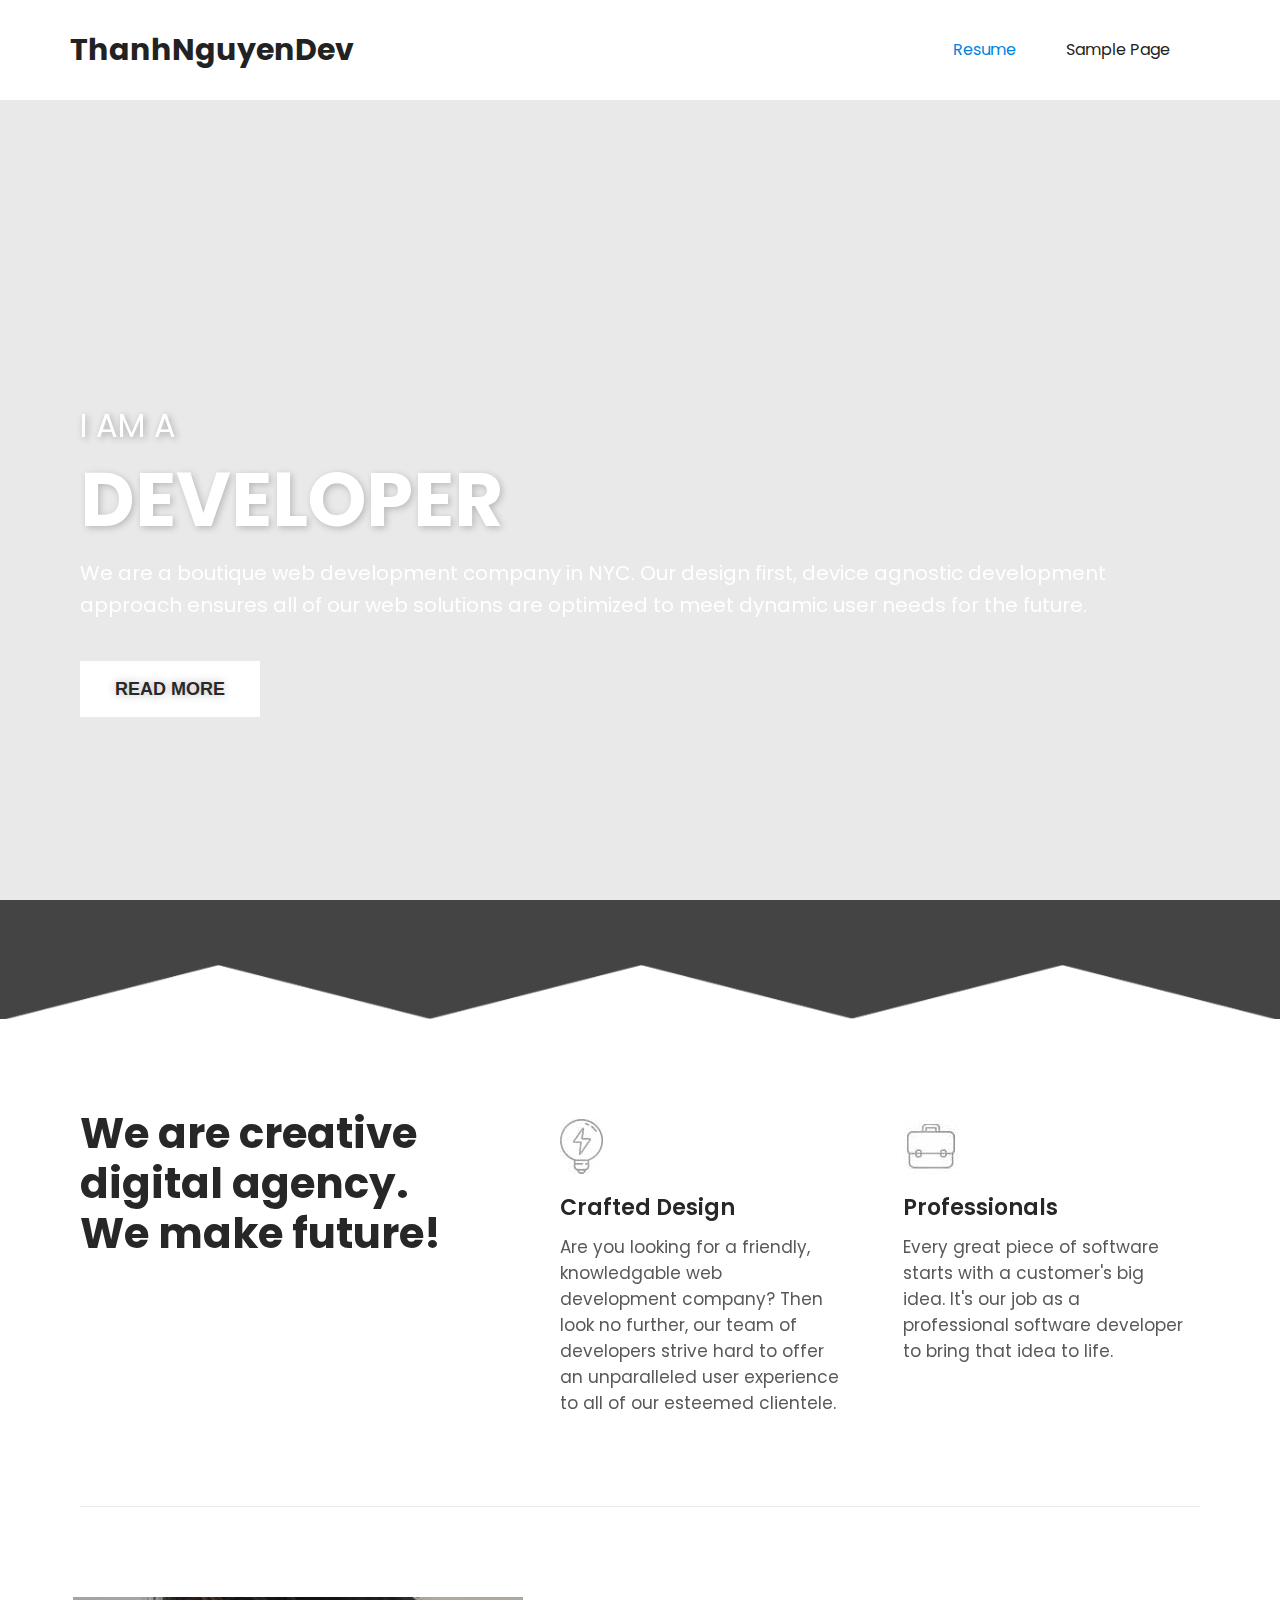
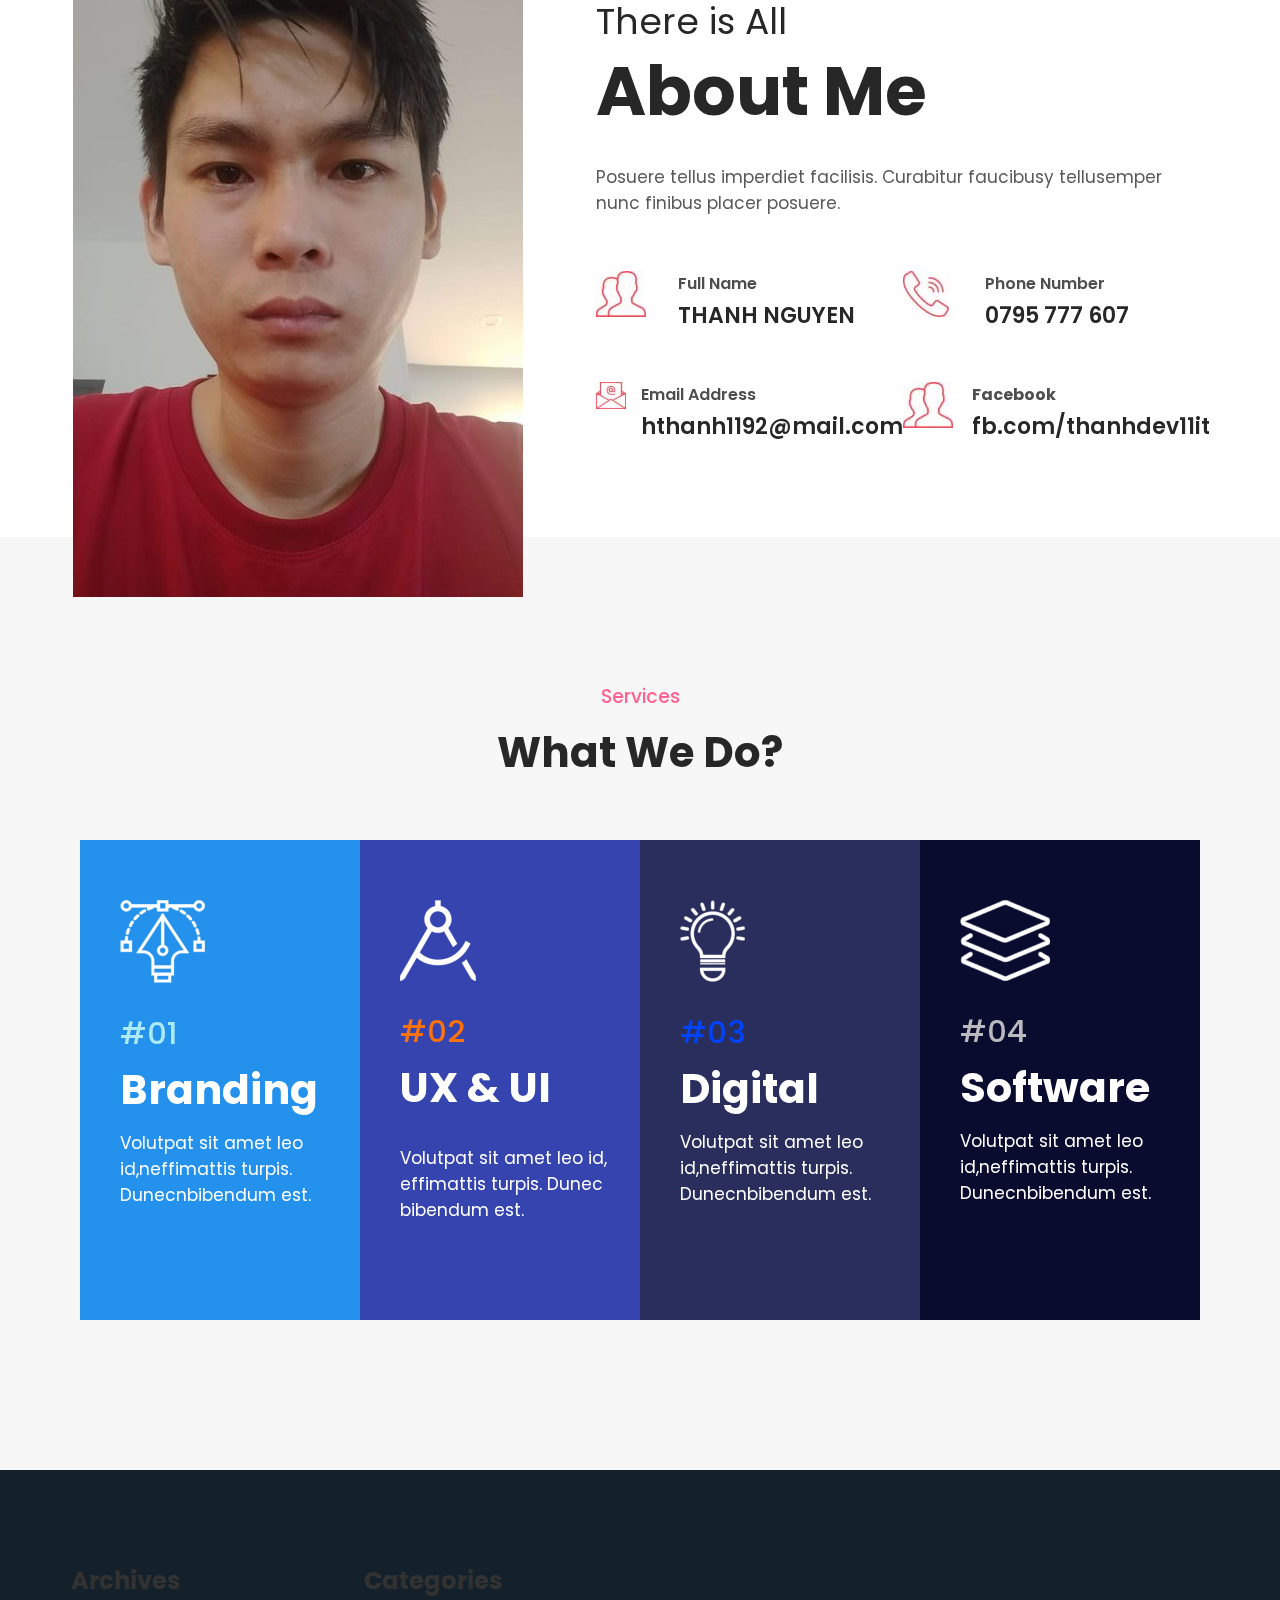
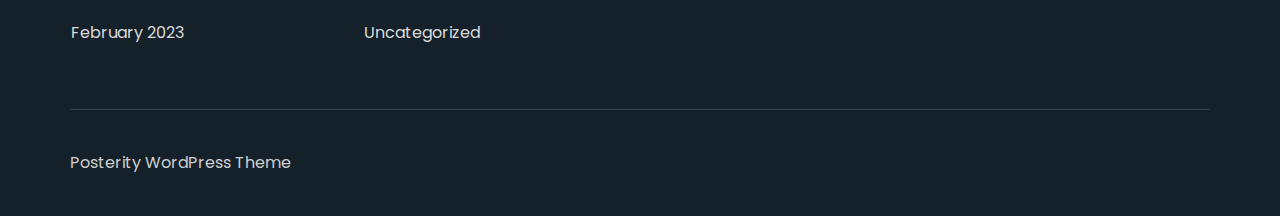
==== commit 46335c3a: "fix" ====
--- a/index.html
+++ b/index.html
@@ -1,5 +1,5 @@
 <!DOCTYPE html>
-<!-- saved from url=(0037)http://localhost:8080/nguyenhuuthanh/ -->
+<!-- saved from url=(0037)./index_files/ -->
 <html class="js wf-poppins-n4-active wf-active show-scroll mdl-js" lang="en-US"><!--<![endif]--><head><meta http-equiv="Content-Type" content="text/html; charset=UTF-8">
 
 
@@ -9,8 +9,8 @@
 <title>ThanhNguyenDev</title>
 <meta name="robots" content="max-image-preview:large">
 <link href="https://fonts.gstatic.com/" crossorigin="" rel="preconnect">
-<link rel="alternate" type="application/rss+xml" title="ThanhNguyenDev » Feed" href="http://localhost:8080/nguyenhuuthanh/feed/">
-<link rel="alternate" type="application/rss+xml" title="ThanhNguyenDev » Comments Feed" href="http://localhost:8080/nguyenhuuthanh/comments/feed/">
+<link rel="alternate" type="application/rss+xml" title="ThanhNguyenDev » Feed" href="./index_files/feed/">
+<link rel="alternate" type="application/rss+xml" title="ThanhNguyenDev » Comments Feed" href="./index_files/comments/feed/">
 <script src="./index_files/webfontloader.min.js" type="text/javascript" async=""></script><script type="text/javascript">
 window._wpemojiSettings = {"baseUrl":"https:\/\/s.w.org\/images\/core\/emoji\/14.0.0\/72x72\/","ext":".png","svgUrl":"https:\/\/s.w.org\/images\/core\/emoji\/14.0.0\/svg\/","svgExt":".svg","source":{"concatemoji":"http:\/\/localhost:8080\/nguyenhuuthanh\/wp-includes\/js\/wp-emoji-release.min.js?ver=6.1.1"}};
 /*! This file is auto-generated */
@@ -51,7 +51,8 @@
 <link rel="stylesheet" id="a13-icomoon-css" href="./index_files/icomoon.css" type="text/css" media="all">
 <link rel="stylesheet" id="posterity-a13-main-style-css" href="./index_files/style.css" type="text/css" media="all">
 <style id="posterity-a13-user-css-inline-css" type="text/css">
-#preloader{background-image:none;background-size:cover;background-repeat:no-repeat;background-position:50% 50%}.indicator .pace-activity{display:block;position:absolute;z-index:2000;top:0;left:50%;margin-left:-40px;width:80px;height:80px;transition:transform 0.3s}.indicator .pace-activity:before,.indicator .pace-activity:after{position:absolute;top:0;left:50%;display:block;border:5px solid transparent;border-radius:50%;content:''}.indicator .pace-activity:before{margin-left:-40px;width:80px;height:80px;border-right-color:rgba(0,131,221,1);border-left-color:rgba(0,131,221,1);-webkit-animation:pace-rotation 3s linear infinite;animation:pace-rotation 3s linear infinite}.indicator .pace-activity:after{top:20px;margin-left:-20px;width:40px;height:40px;border-top-color:rgba(0,131,221,1);border-bottom-color:rgba(0,131,221,1);-webkit-animation:pace-rotation 1s linear infinite;animation:pace-rotation 1s linear infinite}@-webkit-keyframes pace-rotation{0%{-webkit-transform:rotate(0deg)}100%{-webkit-transform:rotate(359deg)}}@keyframes pace-rotation{0%{transform:rotate(0deg)}100%{transform:rotate(359deg)}}a{color:rgba(31,31,31,1)}a:hover{color:rgba(86,86,86,1)}body{cursor:auto}.page-background{background-color:#e9e9e9;background-image:none;background-size:cover;background-repeat:no-repeat;background-position:50% 50%}.default404 .page-background{background-image:none}.password-protected .page-background{background-image:none}#basket-menu{background-color:rgba(255,255,255,1)}#basket-menu,#basket-menu .widget{font-size:13px}#side-menu{background-color:rgba(255,255,255,1)}#side-menu,#side-menu .widget{font-size:12px}.site-layout-boxed #mid{}.theme-borders div{}.lg-backdrop{}.lg-toolbar,.lg-sub-html .customHtml h4,.lg-sub-html .customHtml .description,.lg-actions .lg-next,.lg-actions .lg-prev{}.lg-toolbar .lg-icon,.lg-actions .lg-next,.lg-actions .lg-prev{}.lg-toolbar .lg-icon:hover,.lg-actions .lg-next:hover,.lg-actions .lg-prev:hover{}#lg-counter,.lg-sub-html,.customHtml > h4{}.lg-outer .lg-thumb-outer,.lg-outer .lg-toogle-thumb{}.lg-outer .lg-thumb-item{}.lg-outer .lg-thumb-item:hover{}h1,h2,h3,h4,h5,h6,h1 a,h2 a,h3 a,h4 a,h5 a,h6 a,.page-title,.widget .title{color:rgba(50,50,50,1);font-family:Poppins,sans-serif;letter-spacing:normal;word-spacing:normal;font-weight:bold;text-transform:none}h1 a:hover,h2 a:hover,h3 a:hover,h4 a:hover,h5 a:hover,h6 a:hover,.post .post-title a:hover,.post a.post-title:hover{color:rgba(100,100,100,1)}input[type="submit"],form button,.posts-nav a span,.woocommerce #respond input#submit,.woocommerce a.button,.woocommerce button.button,.woocommerce input.button,ul.products .product-meta .product_name{font-family:Poppins,sans-serif;letter-spacing:normal;word-spacing:normal}ul.top-menu,#menu-overlay{font-family:Poppins,sans-serif}ul.top-menu li,#menu-overlay li{letter-spacing:normal;word-spacing:normal}html,input,select,textarea{font-family:Poppins,sans-serif;letter-spacing:normal;word-spacing:normal}#header-tools .tool,#header-tools .tool a{color:rgba(34,34,34,1)}#header-tools .tool:hover,#header-tools .tool a:hover,#header-tools .tool.highlight,#header-tools .tool.active{color:rgba(0,131,221,1)}.tools_button{font-size:12px;font-weight:bold;color:rgba(34,34,34,1);background-color:rgba(0,0,0,0)}.tools_button:hover{color:rgba(0,131,221,1);background-color:rgba(0,0,0,0)}#header-tools .languages{background-color:rgba(255,255,255,1)}.hamburger i,.hamburger i::before,.hamburger i::after{background-color:rgba(34,34,34,1)}.hamburger.active i,.hamburger.active i::before,.hamburger.active i::after,.hamburger:hover i,.hamburger:hover i::before,.hamburger:hover i::after{background-color:rgba(0,131,221,1)}#header-tools #mobile-menu-opener{}#header-tools #basket-menu-switch{}#header-tools #search-button{}#header-tools #side-menu-switch{}#header-tools #menu-overlay-switch{}#header{background-color:rgba(255,255,255,1);box-shadow:none;background-image:none}#header:hover{background-color:rgba(255,255,255,1)}#header.a13-horizontal{border-bottom:none}.header-type-multi_line .bottom-head{background-color:rgba(255,255,255,1)}.header-horizontal #header .head,.top-bar-container .top-bar{}#header.a13-horizontal,.top-bar-container,.header-type-multi_line .bottom-head{border-color:rgba(58,58,58,0.06)}.a13-horizontal #header-tools::before,.a13-horizontal .head .socials::before,.top-bar .language-switcher li::before{background-color:rgba(58,58,58,0.06)}a.logo{color:rgba(34,34,34,1);font-size:30px;font-weight:bold;font-family:Poppins,sans-serif;letter-spacing:normal;word-spacing:normal;padding-top:30px;padding-bottom:30px}a.logo img{}a.normal-logo{}a.logo:hover{color:rgba(34,34,34,1)}a.logo.image-logo{opacity:1.00}a.logo.image-logo:hover{opacity:0.50;}.header-horizontal .logo-container{}.header-variant-one_line_centered .logo-container,.header-horizontal .logo-container a.logo{}.header-variant-one_line_centered.sticky-values .logo-container.shield{-webkit-transform:translate(-50%,-%);-ms-transform:translate(-50%,-%);transform:translate(-50%,-%)}.header-variant-one_line_centered.sticky-hide .logo-container.shield,.header-variant-one_line_centered.hide-until-scrolled-to .logo-container.shield{-webkit-transform:translate(-50%,-102%);-ms-transform:translate(-50%,-102%);transform:translate(-50%,-102%)}.header-variant-one_line_centered .logo-container.shield:hover{-webkit-transform:translate(-50%,0);-ms-transform:translate(-50%,0);transform:translate(-50%,0)}.header-variant-one_line_centered .menu-cell{width:70%}.header-variant-one_line_centered .socials-cell,.header-variant-one_line_centered .tools-cell{width:15%}.header-variant-one_line_centered .menu-cell .top-menu{width:50%;width:calc(50% - 100px)}.header-variant-one_line_centered .logo-container.shield{padding-left:0;padding-right:0}.header-variant-one_line_centered .logo-container .scaling-svg-container path{}@media only screen and (max-width:1024px){a.logo{padding-top:15px;padding-bottom:15px}.header-horizontal .logo-container{}	.header-variant-one_line_centered .logo-container,.header-horizontal .logo-container a.logo{}	.header-variant-one_line_centered .logo-container.shield,.header-variant-one_line_centered.sticky-values .logo-container.shield{-webkit-transform:translate(-50%,-%);-ms-transform:translate(-50%,-%);transform:translate(-50%,-%)}.header-variant-one_line_centered.sticky-hide .logo-container.shield,.mobile-menu-open .header-variant-one_line_centered .logo-container.shield,.header-variant-one_line_centered.hide-until-scrolled-to .logo-container.shield{-webkit-transform:translate(-50%,-102%);-ms-transform:translate(-50%,-102%);transform:translate(-50%,-102%)}.header-variant-one_line_centered .logo-container.shield:hover{-webkit-transform:translate(-50%,0);-ms-transform:translate(-50%,0);transform:translate(-50%,0)}.header-variant-one_line_centered .menu-cell{}	.header-variant-one_line_centered .menu-cell .top-menu{width:50%;width:calc(50% - 100px)}}.top-menu ul{background-color:rgba(255,255,255,1);background-color:rgba(255,255,255,1);background-color:rgba(255,255,255,1)}.mega-menu > ul > li::before{background-color:rgba(240,240,240,1)}.top-menu > li > a,.top-menu > li > span.title,.top-menu .mega-menu > ul > li > span.title,.top-menu .mega-menu > ul > li > a{font-size:16px;font-weight:normal;text-transform:none}.top-menu li a,.top-menu li span.title{color:rgba(34,34,34,1)}.top-menu i.sub-mark{color:rgba(34,34,34,1)}.top-menu > li:hover,.top-menu > li.open,.top-menu > li.current-menu-item,.top-menu > li.current-menu-ancestor{background-color:rgba(0,0,0,0);}.top-menu > li > a:hover,.top-menu > li.menu-parent-item:hover > span.title,.top-menu > li.open > a,.top-menu > li.open > span.title,.top-menu > li.current_page_item > a,.top-menu > li.current_page_item > span.title,.top-menu > li.current-menu-item > a,.top-menu > li.current-menu-ancestor > a,.top-menu > li.current-menu-item > span.title,.top-menu > li.current-menu-ancestor > span.title,.menu-container:focus{color:rgba(0,131,221,1)}.top-menu li.menu-parent-item:hover > span.title + i.sub-mark,.top-menu i.sub-mark:hover,.top-menu li.open > i.sub-mark{color:rgba(0,131,221,1)}.top-menu.with-effect > li > a span::before,.top-menu.with-effect > li > a span::after,.top-menu.with-effect > li > span.title span::before,.top-menu.with-effect > li > span.title span::after,.top-menu.with-effect > li > a em::before,.top-menu.with-effect > li > a em::after,.top-menu.with-effect > li > span.title em::before,.top-menu.with-effect > li > span.title em::after{background-color:rgba(0,131,221,1)}.top-menu .mega-menu > ul > li > span.title,.top-menu .mega-menu > ul > li > a{color:rgba(153,153,153,1)}.top-menu .mega-menu > ul > li:hover > span.title,.top-menu .mega-menu > ul > li:hover > a,.top-menu .mega-menu > ul > li.current-menu-item > span.title,.top-menu .mega-menu > ul > li.current-menu-item > a,.top-menu .mega-menu > ul > li.current-menu-ancestor > span.title,.top-menu .mega-menu > ul > li.current-menu-ancestor > a{color:rgba(0,131,221,1)}.top-menu li li a,.top-menu li li span.title{font-size:16px;font-weight:normal;text-transform:none;color:rgba(153,153,153,1)}.top-menu li li:hover > a,.top-menu li li:hover > span.title,.top-menu li li.menu-parent-item:hover > span.title,.top-menu li li.open > a,.top-menu li li.open > span.title,.top-menu li li.current-menu-item > a,.top-menu li li.current-menu-ancestor > a,.top-menu li li.current-menu-item > span.title,.top-menu li li.current-menu-ancestor > span.title{color:rgba(0,131,221,1);}.top-menu li li i.sub-mark{color:rgba(153,153,153,1)}.top-menu li li.menu-parent-item:hover > span.title + i.sub-mark,.top-menu li li i.sub-mark:hover,.top-menu li li.open > i.sub-mark{color:rgba(0,131,221,1)}@media only screen and (max-width:1024px){.mobile-menu .navigation-bar .menu-container{background-color:rgba(245,245,245,1)}.header-vertical .logo-container .logo{}}@media only screen and (min-width:1025px){.header-vertical .top-menu li a,.header-vertical .top-menu li span.title{}	.header-vertical .top-menu > li.hidden-icon > a,.header-vertical .top-menu > li.hidden-icon > span.title{}}#menu-overlay,#menu-overlay.eff-circle::before{}#menu-overlay ul a{}#menu-overlay ul a:hover{}.close-menu::before,.close-menu::after{}.top-bar-container{border-bottom:none}.top-bar-container a{}.top-bar-container a.current,.top-bar-container a:hover{}.top-bar .part1{}#header.a13-light-variant,#header.a13-light-variant:hover{box-shadow:0 0 12px rgba(0,0,0,0.09)}#header.a13-light-variant{border-color:}.a13-light-variant .top-bar-container,.header-type-multi_line.a13-light-variant .bottom-head{border-color:}.a13-light-variant #header-tools::before,.a13-light-variant .head .socials::before,.a13-light-variant .top-bar .language-switcher li::before{background-color:}.a13-light-variant.header-type-multi_line .bottom-head{}a.light-logo{}.a13-light-variant a.logo{}.a13-light-variant a.logo:hover{}.a13-light-variant .top-menu > li > a,.a13-light-variant .top-menu > li > span.title{}.a13-light-variant .top-menu > li:hover,.a13-light-variant .top-menu > li.open,.a13-light-variant .top-menu > li.current-menu-item,.a13-light-variant .top-menu > li.current-menu-ancestor{}.a13-light-variant .top-menu > li > a:hover,.a13-light-variant .top-menu > li.menu-parent-item:hover > span.title,.a13-light-variant .top-menu > li.open > a,.a13-light-variant .top-menu > li.open > span.title,.a13-light-variant .top-menu > li.current-menu-item > a,.a13-light-variant .top-menu > li.current-menu-ancestor > a,.a13-light-variant .top-menu > li.current-menu-item > span.title,.a13-light-variant .top-menu > li.current-menu-ancestor > span.title{}.a13-light-variant .top-menu > li > i.sub-mark{}.a13-light-variant .top-menu > li.menu-parent-item:hover > span.title + i.sub-mark,.a13-light-variant .top-menu > li > i.sub-mark:hover,.a13-light-variant .top-menu > li.open > i.sub-mark{}.a13-light-variant .top-menu.with-effect > li > a span::before,.a13-light-variant .top-menu.with-effect > li > a span::after,.a13-light-variant .top-menu.with-effect > li > span.title span::before,.a13-light-variant .top-menu.with-effect > li > span.title span::after,.a13-light-variant .top-menu.with-effect > li > a em::before,.a13-light-variant .top-menu.with-effect > li > a em::after,.a13-light-variant .top-menu.with-effect > li > span.title em::before,.a13-light-variant .top-menu.with-effect > li > span.title em::after{background-color:}.a13-light-variant #header-tools .tool,.a13-light-variant #header-tools .tool a{}.a13-light-variant #header-tools .tool:hover,.a13-light-variant #header-tools .tool a:hover,.a13-light-variant #header-tools .tool.highlight,.a13-light-variant #header-tools .tool.active{}.a13-light-variant .tools_button{}.a13-light-variant .tools_button:hover{}.a13-light-variant #header-tools .languages{}.a13-light-variant .hamburger i,.a13-light-variant .hamburger i::before,.a13-light-variant .hamburger i::after{}.a13-light-variant .hamburger.active i,.a13-light-variant .hamburger.active i::before,.a13-light-variant .hamburger.active i::after,.a13-light-variant .hamburger:hover i,.a13-light-variant .hamburger:hover i::before,.a13-light-variant .hamburger:hover i::after{}.a13-light-variant .top-bar-container{}.a13-light-variant .top-bar-container .part1 a,.a13-light-variant .top-bar-container .language-switcher a{}.a13-light-variant .top-bar-container .part1 a:hover,.a13-light-variant .top-bar-container .language-switcher a:hover,.a13-light-variant .top-bar-container .language-switcher a.current{}@media only screen and (max-width:1024px){.a13-light-variant.mobile-menu .navigation-bar .menu-container{}}#header.a13-dark-variant,#header.a13-dark-variant:hover{box-shadow:0 0 12px rgba(0,0,0,0.09)}#header.a13-dark-variant{border-color:}.a13-dark-variant .top-bar-container,.header-type-multi_line.a13-dark-variant .bottom-head{border-color:}.a13-dark-variant #header-tools::before,.a13-dark-variant .head .socials::before,.a13-dark-variant .top-bar .language-switcher li::before{background-color:}.a13-dark-variant.header-type-multi_line .bottom-head{}a.dark-logo{}.a13-dark-variant a.logo{}.a13-dark-variant a.logo:hover{}.a13-dark-variant .top-menu > li > a,.a13-dark-variant .top-menu > li > span.title{}.a13-dark-variant .top-menu > li:hover,.a13-dark-variant .top-menu > li.open,.a13-dark-variant .top-menu > li.current-menu-item,.a13-dark-variant .top-menu > li.current-menu-ancestor{}.a13-dark-variant .top-menu > li > a:hover,.a13-dark-variant .top-menu > li.menu-parent-item:hover > span.title,.a13-dark-variant .top-menu > li.open > a,.a13-dark-variant .top-menu > li.open > span.title,.a13-dark-variant .top-menu > li.current-menu-item > a,.a13-dark-variant .top-menu > li.current-menu-ancestor > a,.a13-dark-variant .top-menu > li.current-menu-item > span.title,.a13-dark-variant .top-menu > li.current-menu-ancestor > span.title{}.a13-dark-variant .top-menu > li > i.sub-mark{}.a13-dark-variant .top-menu > li.menu-parent-item:hover > span.title + i.sub-mark,.a13-dark-variant .top-menu > li > i.sub-mark:hover,.a13-dark-variant .top-menu > li.open > i.sub-mark{}.a13-dark-variant .top-menu.with-effect > li > a span::before,.a13-dark-variant .top-menu.with-effect > li > a span::after,.a13-dark-variant .top-menu.with-effect > li > span.title span::before,.a13-dark-variant .top-menu.with-effect > li > span.title span::after,.a13-dark-variant .top-menu.with-effect > li > a em::before,.a13-dark-variant .top-menu.with-effect > li > a em::after,.a13-dark-variant .top-menu.with-effect > li > span.title em::before,.a13-dark-variant .top-menu.with-effect > li > span.title em::after{background-color:}.a13-dark-variant #header-tools .tool,.a13-dark-variant #header-tools .tool a{}.a13-dark-variant #header-tools .tool:hover,.a13-dark-variant #header-tools .tool a:hover,.a13-dark-variant #header-tools .tool.highlight,.a13-dark-variant #header-tools .tool.active{}.a13-dark-variant .tools_button{}.a13-dark-variant .tools_button:hover{}.a13-dark-variant #header-tools .languages{}.a13-dark-variant .hamburger i,.a13-dark-variant .hamburger i::before,.a13-dark-variant .hamburger i::after{}.a13-dark-variant .hamburger.active i,.a13-dark-variant .hamburger.active i::before,.a13-dark-variant .hamburger.active i::after,.a13-dark-variant .hamburger:hover i,.a13-dark-variant .hamburger:hover i::before,.a13-dark-variant .hamburger:hover i::after{}.a13-dark-variant .top-bar-container{}.a13-dark-variant .top-bar-container .part1 a,.a13-dark-variant .top-bar-container .language-switcher a{}.a13-dark-variant .top-bar-container .part1 a:hover,.a13-dark-variant .top-bar-container .language-switcher a:hover,.a13-dark-variant .top-bar-container .language-switcher a.current{}@media only screen and (max-width:1024px){.a13-dark-variant.mobile-menu .navigation-bar .menu-container{}}#header.a13-sticky-variant,#header.a13-sticky-variant:hover{background-color:rgba(20,33,42,1);border-color:rgba(240,240,240,0.2);box-shadow:0 0 12px rgba(0,0,0,0.09)}.a13-sticky-variant .top-bar-container,.header-type-multi_line.a13-sticky-variant .bottom-head{border-color:rgba(240,240,240,0.2)}.a13-sticky-variant #header-tools::before,.a13-sticky-variant .head .socials::before,.a13-sticky-variant .top-bar .language-switcher li::before{background-color:rgba(240,240,240,0.2)}.a13-sticky-variant.header-type-multi_line .bottom-head{}a.sticky-logo{}.sticky-values a.logo{padding-top:25px;padding-bottom:25px}.header-horizontal .sticky-values .logo-container{}.header-variant-one_line_centered.sticky-values .logo-container,.header-horizontal .sticky-values .logo-container a.logo{}.header-variant-one_line_centered.sticky-values .menu-cell .top-menu{width:50%;width:calc(50% - 100px)}.a13-sticky-variant a.logo{color:rgba(255,255,255,1)}.a13-sticky-variant a.logo:hover{color:rgba(138,174,243,1)}.a13-sticky-variant .top-menu > li > a,.a13-sticky-variant .top-menu > li > span.title{color:rgba(240,240,240,1)}.a13-sticky-variant .top-menu > li:hover,.a13-sticky-variant .top-menu > li.open,.a13-sticky-variant .top-menu > li.current-menu-item,.a13-sticky-variant .top-menu > li.current-menu-ancestor{background-color:rgba(0,0,0,0);}.a13-sticky-variant .top-menu > li > a:hover,.a13-sticky-variant .top-menu > li.menu-parent-item:hover > span.title,.a13-sticky-variant .top-menu > li.open > a,.a13-sticky-variant .top-menu > li.open > span.title,.a13-sticky-variant .top-menu > li.current-menu-item > a,.a13-sticky-variant .top-menu > li.current-menu-ancestor > a,.a13-sticky-variant .top-menu > li.current-menu-item > span.title,.a13-sticky-variant .top-menu > li.current-menu-ancestor > span.title{color:rgba(138,174,243,1)}.a13-sticky-variant .top-menu > li > i.sub-mark{color:rgba(240,240,240,1)}.a13-sticky-variant .top-menu > li.menu-parent-item:hover > span.title + i.sub-mark,.a13-sticky-variant .top-menu > li > i.sub-mark:hover,.a13-sticky-variant .top-menu > li.open > i.sub-mark{color:rgba(138,174,243,1)}.a13-sticky-variant .top-menu.with-effect > li > a span::before,.a13-sticky-variant .top-menu.with-effect > li > a span::after,.a13-sticky-variant .top-menu.with-effect > li > span.title span::before,.a13-sticky-variant .top-menu.with-effect > li > span.title span::after,.a13-sticky-variant .top-menu.with-effect > li > a em::before,.a13-sticky-variant .top-menu.with-effect > li > a em::after,.a13-sticky-variant .top-menu.with-effect > li > span.title em::before,.a13-sticky-variant .top-menu.with-effect > li > span.title em::after{background-color:rgba(138,174,243,1)}.a13-sticky-variant #header-tools .tool,.a13-sticky-variant #header-tools .tool a{color:rgba(240,240,240,1)}.a13-sticky-variant #header-tools .tool:hover,.a13-sticky-variant #header-tools .tool a:hover,.a13-sticky-variant #header-tools .tool.highlight,.a13-sticky-variant #header-tools .tool.active{color:rgba(0,131,221,1)}.a13-sticky-variant .hamburger i,.a13-sticky-variant .hamburger i::before,.a13-sticky-variant .hamburger i::after{background-color:rgba(240,240,240,1)}.a13-sticky-variant .hamburger.active i,.a13-sticky-variant .hamburger.active i::before,.a13-sticky-variant .hamburger.active i::after,.a13-sticky-variant .hamburger:hover i,.a13-sticky-variant .hamburger:hover i::before,.a13-sticky-variant .hamburger:hover i::after{background-color:rgba(0,131,221,1)}.a13-sticky-variant .tools_button{color:rgba(240,240,240,1);background-color:rgba(0,0,0,0);border-color:rgba(240,240,240,1)}.a13-sticky-variant .tools_button:hover{color:rgba(0,131,221,1);background-color:rgba(0,0,0,0);border-color:rgba(138,174,243,1)}.a13-sticky-variant #header-tools .languages{background-color:rgba(20,33,42,1)}.a13-sticky-variant .top-bar-container{}.a13-sticky-variant .top-bar-container .part1 a,.a13-sticky-variant .top-bar-container .language-switcher a{}.a13-sticky-variant .top-bar-container .part1 a:hover,.a13-sticky-variant .top-bar-container .language-switcher a:hover,.a13-sticky-variant .top-bar-container .language-switcher a.current{}@media only screen and (max-width:1024px){.a13-sticky-variant.mobile-menu .navigation-bar .menu-container{background-color:rgba(20,33,42,1)}.sticky-values a.logo{padding-top:10px;padding-bottom:10px}.header-horizontal .sticky-values .logo-container{}	.header-variant-one_line_centered.sticky-values .logo-container,.header-horizontal .sticky-values .logo-container a.logo{}	.header-variant-one_line_centered.sticky-values .menu-cell .top-menu{width:50%;width:calc(50% - 100px)}}#footer{background-color:rgba(20,33,42,1);font-size:16px}#footer .widget,#footer .widget .search-form input[type="search"]{font-size:16px}.foot-items{background-color:rgba(20,33,42,1)}.footer-separator .foot-items .foot-content{border-color:rgba(57,64,74,1)}.foot-items{color:rgba(206,206,206,1)}.foot-items .foot-text a{color:rgba(113,174,14,1)}.foot-items .foot-text a:hover{color:rgba(255,255,255,1)}a.to-top{background-color:rgba(0,0,0,0.1);color:rgba(255,255,255,1);font-size:22px}a.to-top:hover{background-color:rgba(57,87,255,1);color:rgba(255,255,255,1)}input[type="submit"],button[type="submit"]{background-color:rgba(34,34,34,1);color:rgba(255,255,255,1);font-size:13px;font-weight:600;text-transform:none;padding-left:30px;padding-right:30px;-webkit-border-radius:20px;border-radius:20px}input[type="submit"]:hover,input[type="submit"]:focus,button[type="submit"]:hover,button[type="submit"]:focus{background-color:rgba(221,23,74,1);color:rgba(255,255,255,1)}.page .title-bar.outside{background-image:url(http://localhost:8080/nguyenhuuthanh/wp-content/themes/posterity/images/holders/title_bar_bg.jpg);background-size:cover;background-repeat:no-repeat;background-position:50% 50%}.page .title-bar.outside .overlay-color{background-color:rgba(0,0,0,0.2);padding-top:150px;padding-bottom:150px}.page .title-bar.outside .page-title,.page .title-bar.outside h2{color:#ffffff}.page .title-bar.outside .breadcrumbs,.page .title-bar.outside .breadcrumbs a,.page .title-bar.outside .breadcrumbs a:hover{color:#ffffff}.category-filter.posts-filter{padding-top:0;padding-bottom:0;text-align:center}.category-filter.posts-filter a{font-weight:bold;text-transform:uppercase}.category-filter.posts-filter .selected a,.category-filter.posts-filter a:hover{}.posts-list .title-bar.outside{background-image:url(http://localhost:8080/nguyenhuuthanh/wp-content/themes/posterity/images/holders/title_bar_bg.jpg);background-size:cover;background-repeat:no-repeat;background-position:50% 50%}.posts-list .title-bar.outside .overlay-color{background-color:rgba(0,0,0,0.2);padding-top:150px;padding-bottom:150px}.posts-list .title-bar.outside .page-title,.posts-list .title-bar.outside h2{color:#ffffff}.posts-list .title-bar.outside .breadcrumbs,.posts-list .title-bar.outside .breadcrumbs a,.posts-list .title-bar.outside .breadcrumbs a:hover{color:#ffffff}.single-post .title-bar.outside{background-image:url(http://localhost:8080/nguyenhuuthanh/wp-content/themes/posterity/images/holders/title_bar_bg.jpg);background-size:cover;background-repeat:no-repeat;background-position:50% 50%}.single-post .title-bar.outside .overlay-color{background-color:rgba(0,0,0,0.2);padding-top:150px;padding-bottom:150px}.single-post .title-bar.outside .page-title,.single-post .title-bar.outside h2{color:#ffffff}.single-post .title-bar.outside .post-meta,.single-post .title-bar.outside .post-meta a,.single-post .title-bar.outside .post-meta a:hover,.single-post .title-bar.outside .breadcrumbs,.single-post .title-bar.outside .breadcrumbs a,.single-post .title-bar.outside .breadcrumbs a:hover{color:#ffffff}.layout-full #content,.layout-full_fixed #content,.layout-full_padding #content,.layout-parted .content-box,.layout-parted #secondary,.default404 .page-background,body.password-protected .page-background,.posts-list.search-no-results .layout-full #content,.posts-list.search-no-results .layout-full_fixed #content,.posts-list.search-no-results .layout-full_padding #content,.posts-list.search-no-results .layout-parted .content-box,.posts-list .layout-full #secondary,.posts-list .layout-full_fixed #secondary,.posts-list .layout-full_padding #secondary,.bricks-frame .formatter,.posts_horizontal .archive-item,.variant-under .caption{background-color:#ffffff}#content{font-size:15px;color:rgba(85,85,85,1)}.real-content > p:first-child{color:rgba(88,88,88,1)}.page-title{font-size:60px}.widget{font-size:16px}.widget h3.title{font-size:26px}@media only screen and (max-width:1024px){#header{background-image:none}}@media only screen and (max-width:768px){.page-title{font-size:32px}}@media print,only screen and (-o-min-device-pixel-ratio:5/4),only screen and (-webkit-min-device-pixel-ratio:1.25),only screen and (min-resolution:120dpi){a.normal-logo{} a.light-logo{} a.dark-logo{}	a.sticky-logo{}}
+#preloader{background-image:none;background-size:cover;background-repeat:no-repeat;background-position:50% 50%}.indicator .pace-activity{display:block;position:absolute;z-index:2000;top:0;left:50%;margin-left:-40px;width:80px;height:80px;transition:transform 0.3s}.indicator .pace-activity:before,.indicator .pace-activity:after{position:absolute;top:0;left:50%;display:block;border:5px solid transparent;border-radius:50%;content:''}.indicator .pace-activity:before{margin-left:-40px;width:80px;height:80px;border-right-color:rgba(0,131,221,1);border-left-color:rgba(0,131,221,1);-webkit-animation:pace-rotation 3s linear infinite;animation:pace-rotation 3s linear infinite}.indicator .pace-activity:after{top:20px;margin-left:-20px;width:40px;height:40px;border-top-color:rgba(0,131,221,1);border-bottom-color:rgba(0,131,221,1);-webkit-animation:pace-rotation 1s linear infinite;animation:pace-rotation 1s linear infinite}@-webkit-keyframes pace-rotation{0%{-webkit-transform:rotate(0deg)}100%{-webkit-transform:rotate(359deg)}}@keyframes pace-rotation{0%{transform:rotate(0deg)}100%{transform:rotate(359deg)}}a{color:rgba(31,31,31,1)}a:hover{color:rgba(86,86,86,1)}body{cursor:auto}.page-background{background-color:#e9e9e9;background-image:none;background-size:cover;background-repeat:no-repeat;background-position:50% 50%}.default404 .page-background{background-image:none}.password-protected .page-background{background-image:none}#basket-menu{background-color:rgba(255,255,255,1)}#basket-menu,#basket-menu .widget{font-size:13px}#side-menu{background-color:rgba(255,255,255,1)}#side-menu,#side-menu .widget{font-size:12px}.site-layout-boxed #mid{}.theme-borders div{}.lg-backdrop{}.lg-toolbar,.lg-sub-html .customHtml h4,.lg-sub-html .customHtml .description,.lg-actions .lg-next,.lg-actions .lg-prev{}.lg-toolbar .lg-icon,.lg-actions .lg-next,.lg-actions .lg-prev{}.lg-toolbar .lg-icon:hover,.lg-actions .lg-next:hover,.lg-actions .lg-prev:hover{}#lg-counter,.lg-sub-html,.customHtml > h4{}.lg-outer .lg-thumb-outer,.lg-outer .lg-toogle-thumb{}.lg-outer .lg-thumb-item{}.lg-outer .lg-thumb-item:hover{}h1,h2,h3,h4,h5,h6,h1 a,h2 a,h3 a,h4 a,h5 a,h6 a,.page-title,.widget .title{color:rgba(50,50,50,1);font-family:Poppins,sans-serif;letter-spacing:normal;word-spacing:normal;font-weight:bold;text-transform:none}h1 a:hover,h2 a:hover,h3 a:hover,h4 a:hover,h5 a:hover,h6 a:hover,.post .post-title a:hover,.post a.post-title:hover{color:rgba(100,100,100,1)}input[type="submit"],form button,.posts-nav a span,.woocommerce #respond input#submit,.woocommerce a.button,.woocommerce button.button,.woocommerce input.button,ul.products .product-meta .product_name{font-family:Poppins,sans-serif;letter-spacing:normal;word-spacing:normal}ul.top-menu,#menu-overlay{font-family:Poppins,sans-serif}ul.top-menu li,#menu-overlay li{letter-spacing:normal;word-spacing:normal}html,input,select,textarea{font-family:Poppins,sans-serif;letter-spacing:normal;word-spacing:normal}#header-tools .tool,#header-tools .tool a{color:rgba(34,34,34,1)}#header-tools .tool:hover,#header-tools .tool a:hover,#header-tools .tool.highlight,#header-tools .tool.active{color:rgba(0,131,221,1)}.tools_button{font-size:12px;font-weight:bold;color:rgba(34,34,34,1);background-color:rgba(0,0,0,0)}.tools_button:hover{color:rgba(0,131,221,1);background-color:rgba(0,0,0,0)}#header-tools .languages{background-color:rgba(255,255,255,1)}.hamburger i,.hamburger i::before,.hamburger i::after{background-color:rgba(34,34,34,1)}.hamburger.active i,.hamburger.active i::before,.hamburger.active i::after,.hamburger:hover i,.hamburger:hover i::before,.hamburger:hover i::after{background-color:rgba(0,131,221,1)}#header-tools #mobile-menu-opener{}#header-tools #basket-menu-switch{}#header-tools #search-button{}#header-tools #side-menu-switch{}#header-tools #menu-overlay-switch{}#header{background-color:rgba(255,255,255,1);box-shadow:none;background-image:none}#header:hover{background-color:rgba(255,255,255,1)}#header.a13-horizontal{border-bottom:none}.header-type-multi_line .bottom-head{background-color:rgba(255,255,255,1)}.header-horizontal #header .head,.top-bar-container .top-bar{}#header.a13-horizontal,.top-bar-container,.header-type-multi_line .bottom-head{border-color:rgba(58,58,58,0.06)}.a13-horizontal #header-tools::before,.a13-horizontal .head .socials::before,.top-bar .language-switcher li::before{background-color:rgba(58,58,58,0.06)}a.logo{color:rgba(34,34,34,1);font-size:30px;font-weight:bold;font-family:Poppins,sans-serif;letter-spacing:normal;word-spacing:normal;padding-top:30px;padding-bottom:30px}a.logo img{}a.normal-logo{}a.logo:hover{color:rgba(34,34,34,1)}a.logo.image-logo{opacity:1.00}a.logo.image-logo:hover{opacity:0.50;}.header-horizontal .logo-container{}.header-variant-one_line_centered .logo-container,.header-horizontal .logo-container a.logo{}.header-variant-one_line_centered.sticky-values .logo-container.shield{-webkit-transform:translate(-50%,-%);-ms-transform:translate(-50%,-%);transform:translate(-50%,-%)}.header-variant-one_line_centered.sticky-hide .logo-container.shield,.header-variant-one_line_centered.hide-until-scrolled-to .logo-container.shield{-webkit-transform:translate(-50%,-102%);-ms-transform:translate(-50%,-102%);transform:translate(-50%,-102%)}.header-variant-one_line_centered .logo-container.shield:hover{-webkit-transform:translate(-50%,0);-ms-transform:translate(-50%,0);transform:translate(-50%,0)}.header-variant-one_line_centered .menu-cell{width:70%}.header-variant-one_line_centered .socials-cell,.header-variant-one_line_centered .tools-cell{width:15%}.header-variant-one_line_centered .menu-cell .top-menu{width:50%;width:calc(50% - 100px)}.header-variant-one_line_centered .logo-container.shield{padding-left:0;padding-right:0}.header-variant-one_line_centered .logo-container .scaling-svg-container path{}@media only screen and (max-width:1024px){a.logo{padding-top:15px;padding-bottom:15px}.header-horizontal .logo-container{}	.header-variant-one_line_centered .logo-container,.header-horizontal .logo-container a.logo{}	.header-variant-one_line_centered .logo-container.shield,.header-variant-one_line_centered.sticky-values .logo-container.shield{-webkit-transform:translate(-50%,-%);-ms-transform:translate(-50%,-%);transform:translate(-50%,-%)}.header-variant-one_line_centered.sticky-hide .logo-container.shield,.mobile-menu-open .header-variant-one_line_centered .logo-container.shield,.header-variant-one_line_centered.hide-until-scrolled-to .logo-container.shield{-webkit-transform:translate(-50%,-102%);-ms-transform:translate(-50%,-102%);transform:translate(-50%,-102%)}.header-variant-one_line_centered .logo-container.shield:hover{-webkit-transform:translate(-50%,0);-ms-transform:translate(-50%,0);transform:translate(-50%,0)}.header-variant-one_line_centered .menu-cell{}	.header-variant-one_line_centered .menu-cell .top-menu{width:50%;width:calc(50% - 100px)}}.top-menu ul{background-color:rgba(255,255,255,1);background-color:rgba(255,255,255,1);background-color:rgba(255,255,255,1)}.mega-menu > ul > li::before{background-color:rgba(240,240,240,1)}.top-menu > li > a,.top-menu > li > span.title,.top-menu .mega-menu > ul > li > span.title,.top-menu .mega-menu > ul > li > a{font-size:16px;font-weight:normal;text-transform:none}.top-menu li a,.top-menu li span.title{color:rgba(34,34,34,1)}.top-menu i.sub-mark{color:rgba(34,34,34,1)}.top-menu > li:hover,.top-menu > li.open,.top-menu > li.current-menu-item,.top-menu > li.current-menu-ancestor{background-color:rgba(0,0,0,0);}.top-menu > li > a:hover,.top-menu > li.menu-parent-item:hover > span.title,.top-menu > li.open > a,.top-menu > li.open > span.title,.top-menu > li.current_page_item > a,.top-menu > li.current_page_item > span.title,.top-menu > li.current-menu-item > a,.top-menu > li.current-menu-ancestor > a,.top-menu > li.current-menu-item > span.title,.top-menu > li.current-menu-ancestor > span.title,.menu-container:focus{color:rgba(0,131,221,1)}.top-menu li.menu-parent-item:hover > span.title + i.sub-mark,.top-menu i.sub-mark:hover,.top-menu li.open > i.sub-mark{color:rgba(0,131,221,1)}.top-menu.with-effect > li > a span::before,.top-menu.with-effect > li > a span::after,.top-menu.with-effect > li > span.title span::before,.top-menu.with-effect > li > span.title span::after,.top-menu.with-effect > li > a em::before,.top-menu.with-effect > li > a em::after,.top-menu.with-effect > li > span.title em::before,.top-menu.with-effect > li > span.title em::after{background-color:rgba(0,131,221,1)}.top-menu .mega-menu > ul > li > span.title,.top-menu .mega-menu > ul > li > a{color:rgba(153,153,153,1)}.top-menu .mega-menu > ul > li:hover > span.title,.top-menu .mega-menu > ul > li:hover > a,.top-menu .mega-menu > ul > li.current-menu-item > span.title,.top-menu .mega-menu > ul > li.current-menu-item > a,.top-menu .mega-menu > ul > li.current-menu-ancestor > span.title,.top-menu .mega-menu > ul > li.current-menu-ancestor > a{color:rgba(0,131,221,1)}.top-menu li li a,.top-menu li li span.title{font-size:16px;font-weight:normal;text-transform:none;color:rgba(153,153,153,1)}.top-menu li li:hover > a,.top-menu li li:hover > span.title,.top-menu li li.menu-parent-item:hover > span.title,.top-menu li li.open > a,.top-menu li li.open > span.title,.top-menu li li.current-menu-item > a,.top-menu li li.current-menu-ancestor > a,.top-menu li li.current-menu-item > span.title,.top-menu li li.current-menu-ancestor > span.title{color:rgba(0,131,221,1);}.top-menu li li i.sub-mark{color:rgba(153,153,153,1)}.top-menu li li.menu-parent-item:hover > span.title + i.sub-mark,.top-menu li li i.sub-mark:hover,.top-menu li li.open > i.sub-mark{color:rgba(0,131,221,1)}@media only screen and (max-width:1024px){.mobile-menu .navigation-bar .menu-container{background-color:rgba(245,245,245,1)}.header-vertical .logo-container .logo{}}@media only screen and (min-width:1025px){.header-vertical .top-menu li a,.header-vertical .top-menu li span.title{}	.header-vertical .top-menu > li.hidden-icon > a,.header-vertical .top-menu > li.hidden-icon > span.title{}}#menu-overlay,#menu-overlay.eff-circle::before{}#menu-overlay ul a{}#menu-overlay ul a:hover{}.close-menu::before,.close-menu::after{}.top-bar-container{border-bottom:none}.top-bar-container a{}.top-bar-container a.current,.top-bar-container a:hover{}.top-bar .part1{}#header.a13-light-variant,#header.a13-light-variant:hover{box-shadow:0 0 12px rgba(0,0,0,0.09)}#header.a13-light-variant{border-color:}.a13-light-variant .top-bar-container,.header-type-multi_line.a13-light-variant .bottom-head{border-color:}.a13-light-variant #header-tools::before,.a13-light-variant .head .socials::before,.a13-light-variant .top-bar .language-switcher li::before{background-color:}.a13-light-variant.header-type-multi_line .bottom-head{}a.light-logo{}.a13-light-variant a.logo{}.a13-light-variant a.logo:hover{}.a13-light-variant .top-menu > li > a,.a13-light-variant .top-menu > li > span.title{}.a13-light-variant .top-menu > li:hover,.a13-light-variant .top-menu > li.open,.a13-light-variant .top-menu > li.current-menu-item,.a13-light-variant .top-menu > li.current-menu-ancestor{}.a13-light-variant .top-menu > li > a:hover,.a13-light-variant .top-menu > li.menu-parent-item:hover > span.title,.a13-light-variant .top-menu > li.open > a,.a13-light-variant .top-menu > li.open > span.title,.a13-light-variant .top-menu > li.current-menu-item > a,.a13-light-variant .top-menu > li.current-menu-ancestor > a,.a13-light-variant .top-menu > li.current-menu-item > span.title,.a13-light-variant .top-menu > li.current-menu-ancestor > span.title{}.a13-light-variant .top-menu > li > i.sub-mark{}.a13-light-variant .top-menu > li.menu-parent-item:hover > span.title + i.sub-mark,.a13-light-variant .top-menu > li > i.sub-mark:hover,.a13-light-variant .top-menu > li.open > i.sub-mark{}.a13-light-variant .top-menu.with-effect > li > a span::before,.a13-light-variant .top-menu.with-effect > li > a span::after,.a13-light-variant .top-menu.with-effect > li > span.title span::before,.a13-light-variant .top-menu.with-effect > li > span.title span::after,.a13-light-variant .top-menu.with-effect > li > a em::before,.a13-light-variant .top-menu.with-effect > li > a em::after,.a13-light-variant .top-menu.with-effect > li > span.title em::before,.a13-light-variant .top-menu.with-effect > li > span.title em::after{background-color:}.a13-light-variant #header-tools .tool,.a13-light-variant #header-tools .tool a{}.a13-light-variant #header-tools .tool:hover,.a13-light-variant #header-tools .tool a:hover,.a13-light-variant #header-tools .tool.highlight,.a13-light-variant #header-tools .tool.active{}.a13-light-variant .tools_button{}.a13-light-variant .tools_button:hover{}.a13-light-variant #header-tools .languages{}.a13-light-variant .hamburger i,.a13-light-variant .hamburger i::before,.a13-light-variant .hamburger i::after{}.a13-light-variant .hamburger.active i,.a13-light-variant .hamburger.active i::before,.a13-light-variant .hamburger.active i::after,.a13-light-variant .hamburger:hover i,.a13-light-variant .hamburger:hover i::before,.a13-light-variant .hamburger:hover i::after{}.a13-light-variant .top-bar-container{}.a13-light-variant .top-bar-container .part1 a,.a13-light-variant .top-bar-container .language-switcher a{}.a13-light-variant .top-bar-container .part1 a:hover,.a13-light-variant .top-bar-container .language-switcher a:hover,.a13-light-variant .top-bar-container .language-switcher a.current{}@media only screen and (max-width:1024px){.a13-light-variant.mobile-menu .navigation-bar .menu-container{}}#header.a13-dark-variant,#header.a13-dark-variant:hover{box-shadow:0 0 12px rgba(0,0,0,0.09)}#header.a13-dark-variant{border-color:}.a13-dark-variant .top-bar-container,.header-type-multi_line.a13-dark-variant .bottom-head{border-color:}.a13-dark-variant #header-tools::before,.a13-dark-variant .head .socials::before,.a13-dark-variant .top-bar .language-switcher li::before{background-color:}.a13-dark-variant.header-type-multi_line .bottom-head{}a.dark-logo{}.a13-dark-variant a.logo{}.a13-dark-variant a.logo:hover{}.a13-dark-variant .top-menu > li > a,.a13-dark-variant .top-menu > li > span.title{}.a13-dark-variant .top-menu > li:hover,.a13-dark-variant .top-menu > li.open,.a13-dark-variant .top-menu > li.current-menu-item,.a13-dark-variant .top-menu > li.current-menu-ancestor{}.a13-dark-variant .top-menu > li > a:hover,.a13-dark-variant .top-menu > li.menu-parent-item:hover > span.title,.a13-dark-variant .top-menu > li.open > a,.a13-dark-variant .top-menu > li.open > span.title,.a13-dark-variant .top-menu > li.current-menu-item > a,.a13-dark-variant .top-menu > li.current-menu-ancestor > a,.a13-dark-variant .top-menu > li.current-menu-item > span.title,.a13-dark-variant .top-menu > li.current-menu-ancestor > span.title{}.a13-dark-variant .top-menu > li > i.sub-mark{}.a13-dark-variant .top-menu > li.menu-parent-item:hover > span.title + i.sub-mark,.a13-dark-variant .top-menu > li > i.sub-mark:hover,.a13-dark-variant .top-menu > li.open > i.sub-mark{}.a13-dark-variant .top-menu.with-effect > li > a span::before,.a13-dark-variant .top-menu.with-effect > li > a span::after,.a13-dark-variant .top-menu.with-effect > li > span.title span::before,.a13-dark-variant .top-menu.with-effect > li > span.title span::after,.a13-dark-variant .top-menu.with-effect > li > a em::before,.a13-dark-variant .top-menu.with-effect > li > a em::after,.a13-dark-variant .top-menu.with-effect > li > span.title em::before,.a13-dark-variant .top-menu.with-effect > li > span.title em::after{background-color:}.a13-dark-variant #header-tools .tool,.a13-dark-variant #header-tools .tool a{}.a13-dark-variant #header-tools .tool:hover,.a13-dark-variant #header-tools .tool a:hover,.a13-dark-variant #header-tools .tool.highlight,.a13-dark-variant #header-tools .tool.active{}.a13-dark-variant .tools_button{}.a13-dark-variant .tools_button:hover{}.a13-dark-variant #header-tools .languages{}.a13-dark-variant .hamburger i,.a13-dark-variant .hamburger i::before,.a13-dark-variant .hamburger i::after{}.a13-dark-variant .hamburger.active i,.a13-dark-variant .hamburger.active i::before,.a13-dark-variant .hamburger.active i::after,.a13-dark-variant .hamburger:hover i,.a13-dark-variant .hamburger:hover i::before,.a13-dark-variant .hamburger:hover i::after{}.a13-dark-variant .top-bar-container{}.a13-dark-variant .top-bar-container .part1 a,.a13-dark-variant .top-bar-container .language-switcher a{}.a13-dark-variant .top-bar-container .part1 a:hover,.a13-dark-variant .top-bar-container .language-switcher a:hover,.a13-dark-variant .top-bar-container .language-switcher a.current{}@media only screen and (max-width:1024px){.a13-dark-variant.mobile-menu .navigation-bar .menu-container{}}#header.a13-sticky-variant,#header.a13-sticky-variant:hover{background-color:rgba(20,33,42,1);border-color:rgba(240,240,240,0.2);box-shadow:0 0 12px rgba(0,0,0,0.09)}.a13-sticky-variant .top-bar-container,.header-type-multi_line.a13-sticky-variant .bottom-head{border-color:rgba(240,240,240,0.2)}.a13-sticky-variant #header-tools::before,.a13-sticky-variant .head .socials::before,.a13-sticky-variant .top-bar .language-switcher li::before{background-color:rgba(240,240,240,0.2)}.a13-sticky-variant.header-type-multi_line .bottom-head{}a.sticky-logo{}.sticky-values a.logo{padding-top:25px;padding-bottom:25px}.header-horizontal .sticky-values .logo-container{}.header-variant-one_line_centered.sticky-values .logo-container,.header-horizontal .sticky-values .logo-container a.logo{}.header-variant-one_line_centered.sticky-values .menu-cell .top-menu{width:50%;width:calc(50% - 100px)}.a13-sticky-variant a.logo{color:rgba(255,255,255,1)}.a13-sticky-variant a.logo:hover{color:rgba(138,174,243,1)}.a13-sticky-variant .top-menu > li > a,.a13-sticky-variant .top-menu > li > span.title{color:rgba(240,240,240,1)}.a13-sticky-variant .top-menu > li:hover,.a13-sticky-variant .top-menu > li.open,.a13-sticky-variant .top-menu > li.current-menu-item,.a13-sticky-variant .top-menu > li.current-menu-ancestor{background-color:rgba(0,0,0,0);}.a13-sticky-variant .top-menu > li > a:hover,.a13-sticky-variant .top-menu > li.menu-parent-item:hover > span.title,.a13-sticky-variant .top-menu > li.open > a,.a13-sticky-variant .top-menu > li.open > span.title,.a13-sticky-variant .top-menu > li.current-menu-item > a,.a13-sticky-variant .top-menu > li.current-menu-ancestor > a,.a13-sticky-variant .top-menu > li.current-menu-item > span.title,.a13-sticky-variant .top-menu > li.current-menu-ancestor > span.title{color:rgba(138,174,243,1)}.a13-sticky-variant .top-menu > li > i.sub-mark{color:rgba(240,240,240,1)}.a13-sticky-variant .top-menu > li.menu-parent-item:hover > span.title + i.sub-mark,.a13-sticky-variant .top-menu > li > i.sub-mark:hover,.a13-sticky-variant .top-menu > li.open > i.sub-mark{color:rgba(138,174,243,1)}.a13-sticky-variant .top-menu.with-effect > li > a span::before,.a13-sticky-variant .top-menu.with-effect > li > a span::after,.a13-sticky-variant .top-menu.with-effect > li > span.title span::before,.a13-sticky-variant .top-menu.with-effect > li > span.title span::after,.a13-sticky-variant .top-menu.with-effect > li > a em::before,.a13-sticky-variant .top-menu.with-effect > li > a em::after,.a13-sticky-variant .top-menu.with-effect > li > span.title em::before,.a13-sticky-variant .top-menu.with-effect > li > span.title em::after{background-color:rgba(138,174,243,1)}.a13-sticky-variant #header-tools .tool,.a13-sticky-variant #header-tools .tool a{color:rgba(240,240,240,1)}.a13-sticky-variant #header-tools .tool:hover,.a13-sticky-variant #header-tools .tool a:hover,.a13-sticky-variant #header-tools .tool.highlight,.a13-sticky-variant #header-tools .tool.active{color:rgba(0,131,221,1)}.a13-sticky-variant .hamburger i,.a13-sticky-variant .hamburger i::before,.a13-sticky-variant .hamburger i::after{background-color:rgba(240,240,240,1)}.a13-sticky-variant .hamburger.active i,.a13-sticky-variant .hamburger.active i::before,.a13-sticky-variant .hamburger.active i::after,.a13-sticky-variant .hamburger:hover i,.a13-sticky-variant .hamburger:hover i::before,.a13-sticky-variant .hamburger:hover i::after{background-color:rgba(0,131,221,1)}.a13-sticky-variant .tools_button{color:rgba(240,240,240,1);background-color:rgba(0,0,0,0);border-color:rgba(240,240,240,1)}.a13-sticky-variant .tools_button:hover{color:rgba(0,131,221,1);background-color:rgba(0,0,0,0);border-color:rgba(138,174,243,1)}.a13-sticky-variant #header-tools .languages{background-color:rgba(20,33,42,1)}.a13-sticky-variant .top-bar-container{}.a13-sticky-variant .top-bar-container .part1 a,.a13-sticky-variant .top-bar-container .language-switcher a{}.a13-sticky-variant .top-bar-container .part1 a:hover,.a13-sticky-variant .top-bar-container .language-switcher a:hover,.a13-sticky-variant .top-bar-container .language-switcher a.current{}@media only screen and (max-width:1024px){.a13-sticky-variant.mobile-menu .navigation-bar .menu-container{background-color:rgba(20,33,42,1)}.sticky-values a.logo{padding-top:10px;padding-bottom:10px}.header-horizontal .sticky-values .logo-container{}	.header-variant-one_line_centered.sticky-values .logo-container,.header-horizontal .sticky-values .logo-container a.logo{}	.header-variant-one_line_centered.sticky-values .menu-cell .top-menu{width:50%;width:calc(50% - 100px)}}#footer{background-color:rgba(20,33,42,1);font-size:16px}#footer .widget,#footer .widget .search-form input[type="search"]{font-size:16px}.foot-items{background-color:rgba(20,33,42,1)}.footer-separator .foot-items .foot-content{border-color:rgba(57,64,74,1)}.foot-items{color:rgba(206,206,206,1)}.foot-items .foot-text a{color:rgba(113,174,14,1)}.foot-items .foot-text a:hover{color:rgba(255,255,255,1)}a.to-top{background-color:rgba(0,0,0,0.1);color:rgba(255,255,255,1);font-size:22px}a.to-top:hover{background-color:rgba(57,87,255,1);color:rgba(255,255,255,1)}input[type="submit"],button[type="submit"]{background-color:rgba(34,34,34,1);color:rgba(255,255,255,1);font-size:13px;font-weight:600;text-transform:none;padding-left:30px;padding-right:30px;-webkit-border-radius:20px;border-radius:20px}input[type="submit"]:hover,input[type="submit"]:focus,button[type="submit"]:hover,button[type="submit"]:focus{background-color:rgba(221,23,74,1);color:rgba(255,255,255,1)}.page .title-bar.outside{background-image:url(./index_files/title_bar_bg.jpg);background-size:cover;background-repeat:no-repeat;background-position:50% 50%}.page .title-bar.outside .overlay-color{background-color:rgba(0,0,0,0.2);padding-top:150px;padding-bottom:150px}.page .title-bar.outside .page-title,.page .title-bar.outside h2{color:#ffffff}.page .title-bar.outside .breadcrumbs,.page .title-bar.outside .breadcrumbs a,.page .title-bar.outside .breadcrumbs a:hover{color:#ffffff}.category-filter.posts-filter{padding-top:0;padding-bottom:0;text-align:center}.category-filter.posts-filter a{font-weight:bold;text-transform:uppercase}.category-filter.posts-filter .selected a,.category-filter.posts-filter a:hover{}.posts-list .title-bar.outside{background-image:url(./index_files/title_bar_bg.jpg);background-size:cover;background-repeat:no-repeat;background-position:50% 50%}.posts-list .title-bar.outside .overlay-color{background-color:rgba(0,0,0,0.2);padding-top:150px;padding-bottom:150px}.posts-list .title-bar.outside .page-title,.posts-list .title-bar.outside h2{color:#ffffff}.posts-list .title-bar.outside .breadcrumbs,.posts-list .title-bar.outside .breadcrumbs a,.posts-list .title-bar.outside .breadcrumbs a:hover{color:#ffffff}.single-post .title-bar.outside{background-image:url(./index_files/title_bar_bg.jpg);background-size:cover;background-repeat:no-repeat;background-position:50% 50%}.single-post .title-bar.outside .overlay-color{background-color:rgba(0,0,0,0.2);padding-top:150px;padding-bottom:150px}.single-post .title-bar.outside .page-title,.single-post .title-bar.outside h2{color:#ffffff}.single-post .title-bar.outside .post-meta,.single-post .title-bar.outside .post-meta a,.single-post .title-bar.outside .post-meta a:hover,.single-post .title-bar.outside .breadcrumbs,.single-post .title-bar.outside .breadcrumbs a,.single-post .title-bar.outside .breadcrumbs a:hover{color:#ffffff}.layout-full #content,.layout-full_fixed #content,.layout-full_padding #content,.layout-parted .content-box,.layout-parted #secondary,.default404 .page-background,body.password-protected .page-background,.posts-list.search-no-results .layout-full #content,.posts-list.search-no-results .layout-full_fixed #content,.posts-list.search-no-results .layout-full_padding #content,.posts-list.search-no-results .layout-parted .content-box,.posts-list .layout-full #secondary,.posts-list .layout-full_fixed #secondary,.posts-list .layout-full_padding #secondary,.bricks-frame .formatter,.posts_horizontal .archive-item,.variant-under .caption{background-color:#ffffff}#content{font-size:15px;color:rgba(85,85,85,1)}.real-content > p:first-child{color:rgba(88,88,88,1)}.page-title{font-size:60px}.widget{font-size:16px}.widget h3.title{font-size:26px}@media only screen and (max-width:1024px){#header{background-image:none}}@media only screen and (max-width:768px){.page-title{font-size:32px}}@media print,only screen and (-o-min-device-pixel-ratio:5/4),only screen and (-webkit-min-device-pixel-ratio:1.25),only screen and (min-resolution:120dpi){a.normal-logo{} a.light-logo{} a.dark-logo{}	a.sticky-logo{}}
+
 </style>
 <link rel="stylesheet" id="font-awesome-5-all-css" href="./index_files/all.min.css" type="text/css" media="all">
 <link rel="stylesheet" id="font-awesome-4-shim-css" href="./index_files/v4-shims.min.css" type="text/css" media="all">
@@ -59,13 +60,13 @@
 <link rel="preconnect" href="https://fonts.gstatic.com/" crossorigin=""><script type="text/javascript" src="./index_files/jquery.min.js" id="jquery-core-js"></script>
 <script type="text/javascript" src="./index_files/jquery-migrate.min.js" id="jquery-migrate-js"></script>
 <script type="text/javascript" src="./index_files/v4-shims.min.js" id="font-awesome-4-shim-js"></script>
-<link rel="https://api.w.org/" href="http://localhost:8080/nguyenhuuthanh/wp-json/"><link rel="alternate" type="application/json" href="http://localhost:8080/nguyenhuuthanh/wp-json/wp/v2/pages/21"><link rel="EditURI" type="application/rsd+xml" title="RSD" href="http://localhost:8080/nguyenhuuthanh/xmlrpc.php?rsd">
-<link rel="wlwmanifest" type="application/wlwmanifest+xml" href="http://localhost:8080/nguyenhuuthanh/wp-includes/wlwmanifest.xml">
+<link rel="https://api.w.org/" href="./index_files/wp-json/"><link rel="alternate" type="application/json" href="./index_files/wp-json/wp/v2/pages/21"><link rel="EditURI" type="application/rsd+xml" title="RSD" href="./index_files/xmlrpc.php?rsd">
+<link rel="wlwmanifest" type="application/wlwmanifest+xml" href="./index_files/wlwmanifest.xml">
 <meta name="generator" content="WordPress 6.1.1">
-<link rel="canonical" href="http://localhost:8080/nguyenhuuthanh/">
-<link rel="shortlink" href="http://localhost:8080/nguyenhuuthanh/">
-<link rel="alternate" type="application/json+oembed" href="http://localhost:8080/nguyenhuuthanh/wp-json/oembed/1.0/embed?url=http%3A%2F%2Flocalhost%3A8080%2Fnguyenhuuthanh%2F">
-<link rel="alternate" type="text/xml+oembed" href="http://localhost:8080/nguyenhuuthanh/wp-json/oembed/1.0/embed?url=http%3A%2F%2Flocalhost%3A8080%2Fnguyenhuuthanh%2F&amp;format=xml">
+<link rel="canonical" href="./index_files/">
+<link rel="shortlink" href="./index_files/">
+<link rel="alternate" type="application/json+oembed" href="./index_files/wp-json/oembed/1.0/embed?url=http%3A%2F%2Flocalhost%3A8080%2Fnguyenhuuthanh%2F">
+<link rel="alternate" type="text/xml+oembed" href="./index_files/wp-json/oembed/1.0/embed?url=http%3A%2F%2Flocalhost%3A8080%2Fnguyenhuuthanh%2F&amp;format=xml">
 <script type="text/javascript">
 // <![CDATA[
 (function(){
@@ -91,7 +92,7 @@
 };
 (function (d) {
     var wf = d.createElement('script'), s = d.scripts[0];
-    wf.src = 'http://localhost:8080/nguyenhuuthanh/wp-content/themes/posterity/js/webfontloader.min.js';
+    wf.src = './index_files/webfontloader.min.js';
     wf.type = 'text/javascript';
     wf.async = 'true';
     s.parentNode.insertBefore(wf, s);
@@ -228,7 +229,7 @@
       </style></head>
 
 <body id="top" class="home page-template page-template-templates page-template-builder-fullwidth-std page-template-templatesbuilder-fullwidth-std-php page page-id-21 header-horizontal site-layout-full elementor-default elementor-kit-5 elementor-page elementor-page-21 e--ua-blink e--ua-chrome e--ua-mac e--ua-webkit" itemtype="https://schema.org/WebPage" itemscope="" style="padding-top: 100px;" data-elementor-device-mode="desktop">
-<svg xmlns="http://www.w3.org/2000/svg" viewBox="0 0 0 0" width="0" height="0" focusable="false" role="none" style="visibility: hidden; position: absolute; left: -9999px; overflow: hidden;"><defs><filter id="wp-duotone-dark-grayscale"><fecolormatrix color-interpolation-filters="sRGB" type="matrix" values=" .299 .587 .114 0 0 .299 .587 .114 0 0 .299 .587 .114 0 0 .299 .587 .114 0 0 "></fecolormatrix><fecomponenttransfer color-interpolation-filters="sRGB"><fefuncr type="table" tableValues="0 0.49803921568627"></fefuncr><fefuncg type="table" tableValues="0 0.49803921568627"></fefuncg><fefuncb type="table" tableValues="0 0.49803921568627"></fefuncb><fefunca type="table" tableValues="1 1"></fefunca></fecomponenttransfer><fecomposite in2="SourceGraphic" operator="in"></fecomposite></filter></defs></svg><svg xmlns="http://www.w3.org/2000/svg" viewBox="0 0 0 0" width="0" height="0" focusable="false" role="none" style="visibility: hidden; position: absolute; left: -9999px; overflow: hidden;"><defs><filter id="wp-duotone-grayscale"><fecolormatrix color-interpolation-filters="sRGB" type="matrix" values=" .299 .587 .114 0 0 .299 .587 .114 0 0 .299 .587 .114 0 0 .299 .587 .114 0 0 "></fecolormatrix><fecomponenttransfer color-interpolation-filters="sRGB"><fefuncr type="table" tableValues="0 1"></fefuncr><fefuncg type="table" tableValues="0 1"></fefuncg><fefuncb type="table" tableValues="0 1"></fefuncb><fefunca type="table" tableValues="1 1"></fefunca></fecomponenttransfer><fecomposite in2="SourceGraphic" operator="in"></fecomposite></filter></defs></svg><svg xmlns="http://www.w3.org/2000/svg" viewBox="0 0 0 0" width="0" height="0" focusable="false" role="none" style="visibility: hidden; position: absolute; left: -9999px; overflow: hidden;"><defs><filter id="wp-duotone-purple-yellow"><fecolormatrix color-interpolation-filters="sRGB" type="matrix" values=" .299 .587 .114 0 0 .299 .587 .114 0 0 .299 .587 .114 0 0 .299 .587 .114 0 0 "></fecolormatrix><fecomponenttransfer color-interpolation-filters="sRGB"><fefuncr type="table" tableValues="0.54901960784314 0.98823529411765"></fefuncr><fefuncg type="table" tableValues="0 1"></fefuncg><fefuncb type="table" tableValues="0.71764705882353 0.25490196078431"></fefuncb><fefunca type="table" tableValues="1 1"></fefunca></fecomponenttransfer><fecomposite in2="SourceGraphic" operator="in"></fecomposite></filter></defs></svg><svg xmlns="http://www.w3.org/2000/svg" viewBox="0 0 0 0" width="0" height="0" focusable="false" role="none" style="visibility: hidden; position: absolute; left: -9999px; overflow: hidden;"><defs><filter id="wp-duotone-blue-red"><fecolormatrix color-interpolation-filters="sRGB" type="matrix" values=" .299 .587 .114 0 0 .299 .587 .114 0 0 .299 .587 .114 0 0 .299 .587 .114 0 0 "></fecolormatrix><fecomponenttransfer color-interpolation-filters="sRGB"><fefuncr type="table" tableValues="0 1"></fefuncr><fefuncg type="table" tableValues="0 0.27843137254902"></fefuncg><fefuncb type="table" tableValues="0.5921568627451 0.27843137254902"></fefuncb><fefunca type="table" tableValues="1 1"></fefunca></fecomponenttransfer><fecomposite in2="SourceGraphic" operator="in"></fecomposite></filter></defs></svg><svg xmlns="http://www.w3.org/2000/svg" viewBox="0 0 0 0" width="0" height="0" focusable="false" role="none" style="visibility: hidden; position: absolute; left: -9999px; overflow: hidden;"><defs><filter id="wp-duotone-midnight"><fecolormatrix color-interpolation-filters="sRGB" type="matrix" values=" .299 .587 .114 0 0 .299 .587 .114 0 0 .299 .587 .114 0 0 .299 .587 .114 0 0 "></fecolormatrix><fecomponenttransfer color-interpolation-filters="sRGB"><fefuncr type="table" tableValues="0 0"></fefuncr><fefuncg type="table" tableValues="0 0.64705882352941"></fefuncg><fefuncb type="table" tableValues="0 1"></fefuncb><fefunca type="table" tableValues="1 1"></fefunca></fecomponenttransfer><fecomposite in2="SourceGraphic" operator="in"></fecomposite></filter></defs></svg><svg xmlns="http://www.w3.org/2000/svg" viewBox="0 0 0 0" width="0" height="0" focusable="false" role="none" style="visibility: hidden; position: absolute; left: -9999px; overflow: hidden;"><defs><filter id="wp-duotone-magenta-yellow"><fecolormatrix color-interpolation-filters="sRGB" type="matrix" values=" .299 .587 .114 0 0 .299 .587 .114 0 0 .299 .587 .114 0 0 .299 .587 .114 0 0 "></fecolormatrix><fecomponenttransfer color-interpolation-filters="sRGB"><fefuncr type="table" tableValues="0.78039215686275 1"></fefuncr><fefuncg type="table" tableValues="0 0.94901960784314"></fefuncg><fefuncb type="table" tableValues="0.35294117647059 0.47058823529412"></fefuncb><fefunca type="table" tableValues="1 1"></fefunca></fecomponenttransfer><fecomposite in2="SourceGraphic" operator="in"></fecomposite></filter></defs></svg><svg xmlns="http://www.w3.org/2000/svg" viewBox="0 0 0 0" width="0" height="0" focusable="false" role="none" style="visibility: hidden; position: absolute; left: -9999px; overflow: hidden;"><defs><filter id="wp-duotone-purple-green"><fecolormatrix color-interpolation-filters="sRGB" type="matrix" values=" .299 .587 .114 0 0 .299 .587 .114 0 0 .299 .587 .114 0 0 .299 .587 .114 0 0 "></fecolormatrix><fecomponenttransfer color-interpolation-filters="sRGB"><fefuncr type="table" tableValues="0.65098039215686 0.40392156862745"></fefuncr><fefuncg type="table" tableValues="0 1"></fefuncg><fefuncb type="table" tableValues="0.44705882352941 0.4"></fefuncb><fefunca type="table" tableValues="1 1"></fefunca></fecomponenttransfer><fecomposite in2="SourceGraphic" operator="in"></fecomposite></filter></defs></svg><svg xmlns="http://www.w3.org/2000/svg" viewBox="0 0 0 0" width="0" height="0" focusable="false" role="none" style="visibility: hidden; position: absolute; left: -9999px; overflow: hidden;"><defs><filter id="wp-duotone-blue-orange"><fecolormatrix color-interpolation-filters="sRGB" type="matrix" values=" .299 .587 .114 0 0 .299 .587 .114 0 0 .299 .587 .114 0 0 .299 .587 .114 0 0 "></fecolormatrix><fecomponenttransfer color-interpolation-filters="sRGB"><fefuncr type="table" tableValues="0.098039215686275 1"></fefuncr><fefuncg type="table" tableValues="0 0.66274509803922"></fefuncg><fefuncb type="table" tableValues="0.84705882352941 0.41960784313725"></fefuncb><fefunca type="table" tableValues="1 1"></fefunca></fecomponenttransfer><fecomposite in2="SourceGraphic" operator="in"></fecomposite></filter></defs></svg><a class="skip-link" href="http://localhost:8080/nguyenhuuthanh/#content">
+<svg xmlns="http://www.w3.org/2000/svg" viewBox="0 0 0 0" width="0" height="0" focusable="false" role="none" style="visibility: hidden; position: absolute; left: -9999px; overflow: hidden;"><defs><filter id="wp-duotone-dark-grayscale"><fecolormatrix color-interpolation-filters="sRGB" type="matrix" values=" .299 .587 .114 0 0 .299 .587 .114 0 0 .299 .587 .114 0 0 .299 .587 .114 0 0 "></fecolormatrix><fecomponenttransfer color-interpolation-filters="sRGB"><fefuncr type="table" tableValues="0 0.49803921568627"></fefuncr><fefuncg type="table" tableValues="0 0.49803921568627"></fefuncg><fefuncb type="table" tableValues="0 0.49803921568627"></fefuncb><fefunca type="table" tableValues="1 1"></fefunca></fecomponenttransfer><fecomposite in2="SourceGraphic" operator="in"></fecomposite></filter></defs></svg><svg xmlns="http://www.w3.org/2000/svg" viewBox="0 0 0 0" width="0" height="0" focusable="false" role="none" style="visibility: hidden; position: absolute; left: -9999px; overflow: hidden;"><defs><filter id="wp-duotone-grayscale"><fecolormatrix color-interpolation-filters="sRGB" type="matrix" values=" .299 .587 .114 0 0 .299 .587 .114 0 0 .299 .587 .114 0 0 .299 .587 .114 0 0 "></fecolormatrix><fecomponenttransfer color-interpolation-filters="sRGB"><fefuncr type="table" tableValues="0 1"></fefuncr><fefuncg type="table" tableValues="0 1"></fefuncg><fefuncb type="table" tableValues="0 1"></fefuncb><fefunca type="table" tableValues="1 1"></fefunca></fecomponenttransfer><fecomposite in2="SourceGraphic" operator="in"></fecomposite></filter></defs></svg><svg xmlns="http://www.w3.org/2000/svg" viewBox="0 0 0 0" width="0" height="0" focusable="false" role="none" style="visibility: hidden; position: absolute; left: -9999px; overflow: hidden;"><defs><filter id="wp-duotone-purple-yellow"><fecolormatrix color-interpolation-filters="sRGB" type="matrix" values=" .299 .587 .114 0 0 .299 .587 .114 0 0 .299 .587 .114 0 0 .299 .587 .114 0 0 "></fecolormatrix><fecomponenttransfer color-interpolation-filters="sRGB"><fefuncr type="table" tableValues="0.54901960784314 0.98823529411765"></fefuncr><fefuncg type="table" tableValues="0 1"></fefuncg><fefuncb type="table" tableValues="0.71764705882353 0.25490196078431"></fefuncb><fefunca type="table" tableValues="1 1"></fefunca></fecomponenttransfer><fecomposite in2="SourceGraphic" operator="in"></fecomposite></filter></defs></svg><svg xmlns="http://www.w3.org/2000/svg" viewBox="0 0 0 0" width="0" height="0" focusable="false" role="none" style="visibility: hidden; position: absolute; left: -9999px; overflow: hidden;"><defs><filter id="wp-duotone-blue-red"><fecolormatrix color-interpolation-filters="sRGB" type="matrix" values=" .299 .587 .114 0 0 .299 .587 .114 0 0 .299 .587 .114 0 0 .299 .587 .114 0 0 "></fecolormatrix><fecomponenttransfer color-interpolation-filters="sRGB"><fefuncr type="table" tableValues="0 1"></fefuncr><fefuncg type="table" tableValues="0 0.27843137254902"></fefuncg><fefuncb type="table" tableValues="0.5921568627451 0.27843137254902"></fefuncb><fefunca type="table" tableValues="1 1"></fefunca></fecomponenttransfer><fecomposite in2="SourceGraphic" operator="in"></fecomposite></filter></defs></svg><svg xmlns="http://www.w3.org/2000/svg" viewBox="0 0 0 0" width="0" height="0" focusable="false" role="none" style="visibility: hidden; position: absolute; left: -9999px; overflow: hidden;"><defs><filter id="wp-duotone-midnight"><fecolormatrix color-interpolation-filters="sRGB" type="matrix" values=" .299 .587 .114 0 0 .299 .587 .114 0 0 .299 .587 .114 0 0 .299 .587 .114 0 0 "></fecolormatrix><fecomponenttransfer color-interpolation-filters="sRGB"><fefuncr type="table" tableValues="0 0"></fefuncr><fefuncg type="table" tableValues="0 0.64705882352941"></fefuncg><fefuncb type="table" tableValues="0 1"></fefuncb><fefunca type="table" tableValues="1 1"></fefunca></fecomponenttransfer><fecomposite in2="SourceGraphic" operator="in"></fecomposite></filter></defs></svg><svg xmlns="http://www.w3.org/2000/svg" viewBox="0 0 0 0" width="0" height="0" focusable="false" role="none" style="visibility: hidden; position: absolute; left: -9999px; overflow: hidden;"><defs><filter id="wp-duotone-magenta-yellow"><fecolormatrix color-interpolation-filters="sRGB" type="matrix" values=" .299 .587 .114 0 0 .299 .587 .114 0 0 .299 .587 .114 0 0 .299 .587 .114 0 0 "></fecolormatrix><fecomponenttransfer color-interpolation-filters="sRGB"><fefuncr type="table" tableValues="0.78039215686275 1"></fefuncr><fefuncg type="table" tableValues="0 0.94901960784314"></fefuncg><fefuncb type="table" tableValues="0.35294117647059 0.47058823529412"></fefuncb><fefunca type="table" tableValues="1 1"></fefunca></fecomponenttransfer><fecomposite in2="SourceGraphic" operator="in"></fecomposite></filter></defs></svg><svg xmlns="http://www.w3.org/2000/svg" viewBox="0 0 0 0" width="0" height="0" focusable="false" role="none" style="visibility: hidden; position: absolute; left: -9999px; overflow: hidden;"><defs><filter id="wp-duotone-purple-green"><fecolormatrix color-interpolation-filters="sRGB" type="matrix" values=" .299 .587 .114 0 0 .299 .587 .114 0 0 .299 .587 .114 0 0 .299 .587 .114 0 0 "></fecolormatrix><fecomponenttransfer color-interpolation-filters="sRGB"><fefuncr type="table" tableValues="0.65098039215686 0.40392156862745"></fefuncr><fefuncg type="table" tableValues="0 1"></fefuncg><fefuncb type="table" tableValues="0.44705882352941 0.4"></fefuncb><fefunca type="table" tableValues="1 1"></fefunca></fecomponenttransfer><fecomposite in2="SourceGraphic" operator="in"></fecomposite></filter></defs></svg><svg xmlns="http://www.w3.org/2000/svg" viewBox="0 0 0 0" width="0" height="0" focusable="false" role="none" style="visibility: hidden; position: absolute; left: -9999px; overflow: hidden;"><defs><filter id="wp-duotone-blue-orange"><fecolormatrix color-interpolation-filters="sRGB" type="matrix" values=" .299 .587 .114 0 0 .299 .587 .114 0 0 .299 .587 .114 0 0 .299 .587 .114 0 0 "></fecolormatrix><fecomponenttransfer color-interpolation-filters="sRGB"><fefuncr type="table" tableValues="0.098039215686275 1"></fefuncr><fefuncg type="table" tableValues="0 0.66274509803922"></fefuncg><fefuncb type="table" tableValues="0.84705882352941 0.41960784313725"></fefuncb><fefunca type="table" tableValues="1 1"></fefunca></fecomponenttransfer><fecomposite in2="SourceGraphic" operator="in"></fecomposite></filter></defs></svg><a class="skip-link" href="./index_files/#content">
 Skip to content</a>
 <div class="whole-layout">
 <div id="preloader" class="indicator onReady" style="display: none;">
@@ -236,15 +237,15 @@
         <div class="preloader-animation">				<div class="pace-progress"><div class="pace-progress-inner"></div></div>
 		        <div class="pace-activity"></div>
 				</div>
-        <a class="skip-preloader a13icon-cross" href="http://localhost:8080/nguyenhuuthanh/#"></a>
+        <a class="skip-preloader a13icon-cross" href="https://thanhdev11.github.io/#"></a>
     </div>
 </div>
                 <div class="page-background to-move"></div>
         <header id="header" class="to-move a13-horizontal header-type-one_line header-variant-one_line narrow no-tools sticky-no-hiding desktop_menu a13-normal-variant" itemtype="https://schema.org/WPHeader" itemscope="">
 	<div class="head">
-		<div class="logo-container" itemtype="https://schema.org/Organization" itemscope=""><a class="logo normal-logo text-logo" href="http://localhost:8080/nguyenhuuthanh/" title="ThanhNguyenDev" rel="home" itemprop="url">ThanhNguyenDev</a></div>
+		<div class="logo-container" itemtype="https://schema.org/Organization" itemscope=""><a class="logo normal-logo text-logo" href="https://thanhdev11.github.io/" title="ThanhNguyenDev" rel="home" itemprop="url">ThanhNguyenDev</a></div>
 		<nav id="access" class="navigation-bar" itemtype="https://schema.org/SiteNavigationElement" itemscope=""><!-- this element is need in HTML even if menu is disabled -->
-							<div class="menu-container loaded" style=""><ul class="top-menu opener-icons-on"><li class="page_item page-item-21 current_page_item"><a href="http://localhost:8080/nguyenhuuthanh/" style="line-height: 100px; height: 100px;"><span>Resume</span></a></li><li class="page_item page-item-2"><a href="http://localhost:8080/nguyenhuuthanh/sample-page/" style="line-height: 100px; height: 100px;"><span>Sample Page</span></a></li></ul></div>					</nav>
+							<div class="menu-container loaded" style=""><ul class="top-menu opener-icons-on"><li class="page_item page-item-21 current_page_item"><a href="https://thanhdev11.github.io/" style="line-height: 100px; height: 100px;"><span>Resume</span></a></li><li class="page_item page-item-2"><a href="https://thanhdev11.github.io/sample-page/" style="line-height: 100px; height: 100px;"><span>Sample Page</span></a></li></ul></div>					</nav>
 		<!-- #access -->
 		<div id="header-tools" class="icons-0 only-menu"><button id="mobile-menu-opener" class="a13icon-menu tool" title="Main menu"><span class="screen-reader-text">Main menu</span></button></div>			</div>
     </header>    <div id="mid" class="to-move layout-center layout-parted layout-no-edge layout-fixed no-sidebars"><div class="clear"></div>
@@ -274,7 +275,7 @@
 				<div class="elementor-element elementor-element-571d8883 elementor-mobile-align-center elementor-align-left elementor-widget elementor-widget-button" data-id="571d8883" data-element_type="widget" data-widget_type="button.default">
 				<div class="elementor-widget-container">
 					<div class="elementor-button-wrapper">
-			<a href="http://localhost:8080/nguyenhuuthanh/#" class="elementor-button-link elementor-button elementor-size-lg" role="button">
+			<a href="https://thanhdev11.github.io/#" class="elementor-button-link elementor-button elementor-size-lg" role="button">
 						<span class="elementor-button-content-wrapper">
 						<span class="elementor-button-text">Read More</span>
 		</span>
@@ -297,7 +298,7 @@
 								<div class="elementor-element elementor-element-6e2cbcaf elementor-widget elementor-widget-image" data-id="6e2cbcaf" data-element_type="widget" data-widget_type="image.default">
 				<div class="elementor-widget-container">
 			<style>/*! elementor - v3.11.1 - 15-02-2023 */
-.elementor-widget-image{text-align:center}.elementor-widget-image a{display:inline-block}.elementor-widget-image a img[src$=".svg"]{width:48px}.elementor-widget-image img{vertical-align:middle;display:inline-block}</style>												<img decoding="async" width="1400" height="61" src="./index_files/top-wave-img.png" class="attachment-full size-full wp-image-7" alt="" loading="lazy" srcset="http://localhost:8080/nguyenhuuthanh/wp-content/uploads/2023/02/top-wave-img.png 1400w, http://localhost:8080/nguyenhuuthanh/wp-content/uploads/2023/02/top-wave-img-300x13.png 300w, http://localhost:8080/nguyenhuuthanh/wp-content/uploads/2023/02/top-wave-img-1024x45.png 1024w, http://localhost:8080/nguyenhuuthanh/wp-content/uploads/2023/02/top-wave-img-768x33.png 768w" sizes="(max-width: 1400px) 100vw, 1400px">															</div>
+.elementor-widget-image{text-align:center}.elementor-widget-image a{display:inline-block}.elementor-widget-image a img[src$=".svg"]{width:48px}.elementor-widget-image img{vertical-align:middle;display:inline-block}</style>												<img decoding="async" width="1400" height="61" src="./index_files/top-wave-img.png" class="attachment-full size-full wp-image-7" alt="" loading="lazy" srcset="./index_files/top-wave-img.png 1400w, ./index_files/top-wave-img-300x13.png 300w, ./index_files/top-wave-img-1024x45.png 1024w, ./index_files/top-wave-img-768x33.png 768w" sizes="(max-width: 1400px) 100vw, 1400px">															</div>
 				</div>
 					</div>
 		</div>
@@ -414,7 +415,7 @@
 				</div>
 				<div class="elementor-element elementor-element-467deba6 elementor-widget elementor-widget-heading" data-id="467deba6" data-element_type="widget" data-widget_type="heading.default">
 				<div class="elementor-widget-container">
-			<h2 class="elementor-heading-title elementor-size-default"><a href="http://localhost:8080/nguyenhuuthanh/#">Branding</a></h2>		</div>
+			<h2 class="elementor-heading-title elementor-size-default"><a href="https://thanhdev11.github.io/#">Branding</a></h2>		</div>
 				</div>
 				<div class="elementor-element elementor-element-6582a14d elementor-widget elementor-widget-text-editor" data-id="6582a14d" data-element_type="widget" data-widget_type="text-editor.default">
 				<div class="elementor-widget-container">
@@ -434,7 +435,7 @@
 				</div>
 				<div class="elementor-element elementor-element-7c60944c elementor-widget elementor-widget-heading" data-id="7c60944c" data-element_type="widget" data-widget_type="heading.default">
 				<div class="elementor-widget-container">
-			<h2 class="elementor-heading-title elementor-size-default"><a href="http://localhost:8080/nguyenhuuthanh/#">UX &amp; UI</a></h2>		</div>
+			<h2 class="elementor-heading-title elementor-size-default"><a href="https://thanhdev11.github.io/#">UX &amp; UI</a></h2>		</div>
 				</div>
 				<div class="elementor-element elementor-element-520e23f8 elementor-widget elementor-widget-text-editor" data-id="520e23f8" data-element_type="widget" data-widget_type="text-editor.default">
 				<div class="elementor-widget-container">
@@ -454,7 +455,7 @@
 				</div>
 				<div class="elementor-element elementor-element-449e47e2 elementor-widget elementor-widget-heading" data-id="449e47e2" data-element_type="widget" data-widget_type="heading.default">
 				<div class="elementor-widget-container">
-			<h2 class="elementor-heading-title elementor-size-default"><a href="http://localhost:8080/nguyenhuuthanh/#">Digital</a></h2>		</div>
+			<h2 class="elementor-heading-title elementor-size-default"><a href="https://thanhdev11.github.io/#">Digital</a></h2>		</div>
 				</div>
 				<div class="elementor-element elementor-element-16ddc39e elementor-widget elementor-widget-text-editor" data-id="16ddc39e" data-element_type="widget" data-widget_type="text-editor.default">
 				<div class="elementor-widget-container">
@@ -474,7 +475,7 @@
 				</div>
 				<div class="elementor-element elementor-element-3e69f475 elementor-widget elementor-widget-heading" data-id="3e69f475" data-element_type="widget" data-widget_type="heading.default">
 				<div class="elementor-widget-container">
-			<h2 class="elementor-heading-title elementor-size-default"><a href="http://localhost:8080/nguyenhuuthanh/#">Software</a></h2>		</div>
+			<h2 class="elementor-heading-title elementor-size-default"><a href="https://thanhdev11.github.io/#">Software</a></h2>		</div>
 				</div>
 				<div class="elementor-element elementor-element-623b85cb elementor-widget elementor-widget-text-editor" data-id="623b85cb" data-element_type="widget" data-widget_type="text-editor.default">
 				<div class="elementor-widget-container">
@@ -491,15 +492,15 @@
 							</div>
 			</div><!-- #mid -->
 
-<footer id="footer" class="to-move narrow classic footer-separator" itemtype="https://schema.org/WPFooter" itemscope=""><div class="foot-widgets four-col dark-sidebar"><div class="foot-content clearfix"><div id="block-5" class="widget widget_block"><div class="is-layout-flow wp-block-group"><div class="wp-block-group__inner-container"><h2>Archives</h2><ul class=" wp-block-archives-list wp-block-archives">	<li><a href="http://localhost:8080/nguyenhuuthanh/2023/02/">February 2023</a></li>
-</ul></div></div></div><div id="block-6" class="widget widget_block"><div class="is-layout-flow wp-block-group"><div class="wp-block-group__inner-container"><h2>Categories</h2><ul class="wp-block-categories-list wp-block-categories">	<li class="cat-item cat-item-1"><a href="http://localhost:8080/nguyenhuuthanh/category/uncategorized/">Uncategorized</a>
+<footer id="footer" class="to-move narrow classic footer-separator" itemtype="https://schema.org/WPFooter" itemscope=""><div class="foot-widgets four-col dark-sidebar"><div class="foot-content clearfix"><div id="block-5" class="widget widget_block"><div class="is-layout-flow wp-block-group"><div class="wp-block-group__inner-container"><h2>Archives</h2><ul class=" wp-block-archives-list wp-block-archives">	<li><a href="./index_files/2023/02/">February 2023</a></li>
+</ul></div></div></div><div id="block-6" class="widget widget_block"><div class="is-layout-flow wp-block-group"><div class="wp-block-group__inner-container"><h2>Categories</h2><ul class="wp-block-categories-list wp-block-categories">	<li class="cat-item cat-item-1"><a href="./index_files/category/uncategorized/">Uncategorized</a>
 </li>
 </ul></div></div></div></div>
                 </div>			<div class="foot-items">
 				<div class="foot-content clearfix">
 	                <div class="f-links"></div><div class="foot-text">Posterity WordPress Theme</div>				</div>
 			</div>
-		</footer>		<a href="http://localhost:8080/nguyenhuuthanh/#top" id="to-top" class="to-top fa fa-angle-up"></a>
+		</footer>		<a href="https://thanhdev11.github.io/#top" id="to-top" class="to-top fa fa-angle-up"></a>
 		<div id="content-overlay" class="to-move"></div>
 		
 	</div><!-- .whole-layout -->
